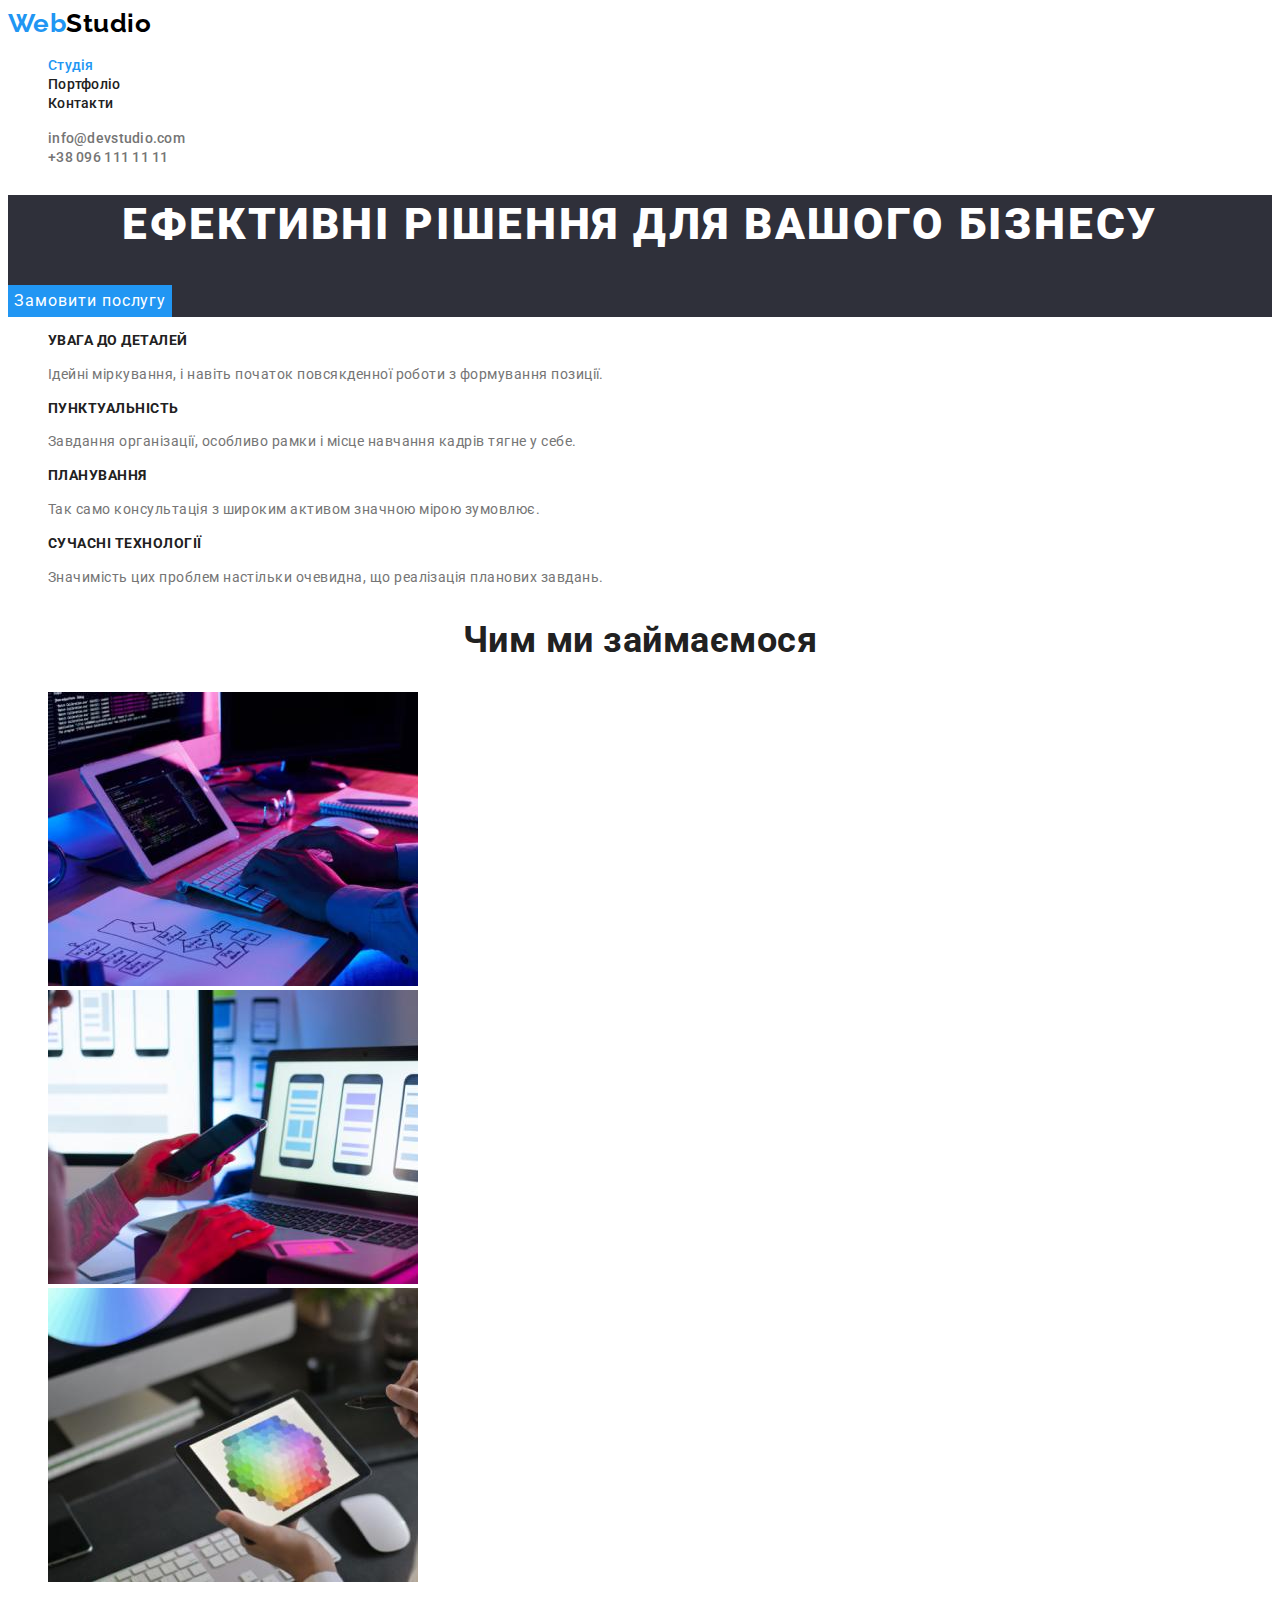
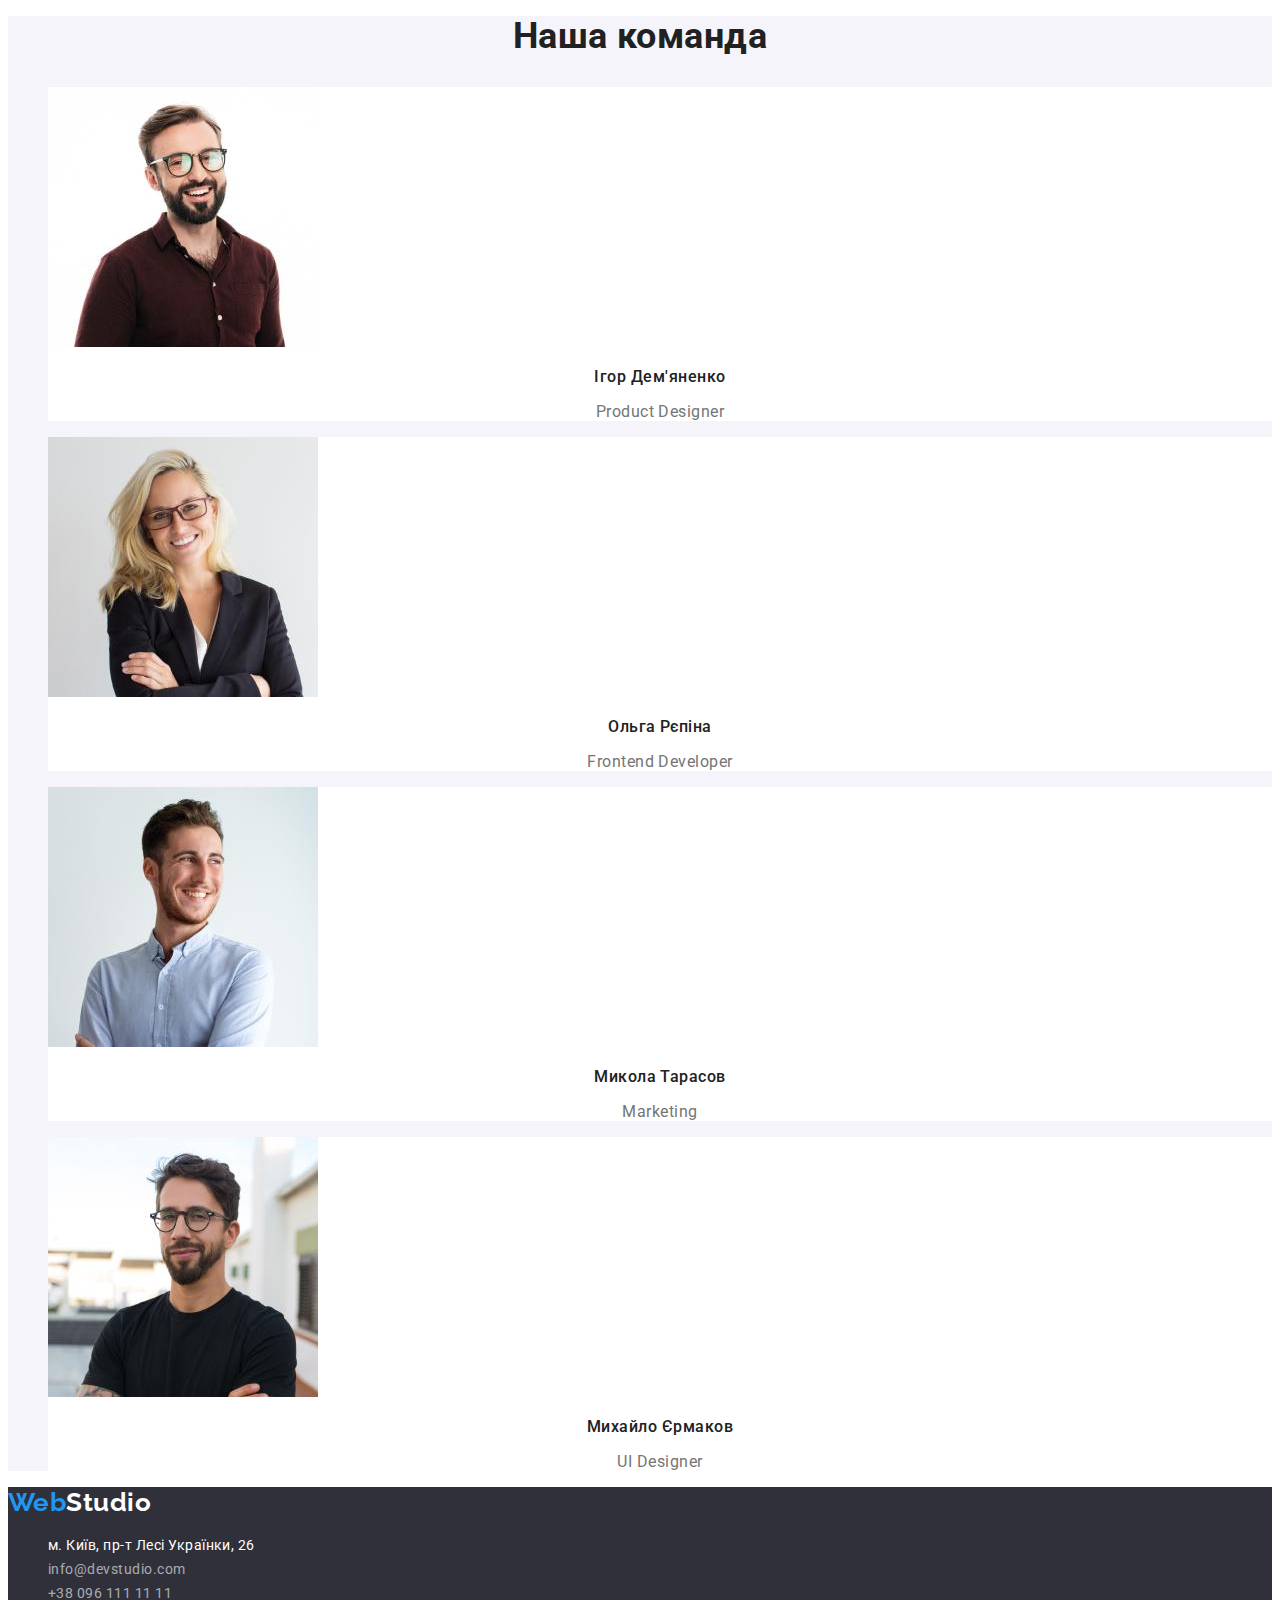
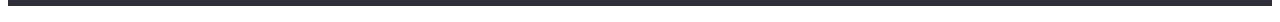
==== index.html @ 3ae91837 "Initial commit" ====
<!DOCTYPE html>
<html lang="uk">
    <head>
        <meta charset="UTF-8" />
        <meta http-equiv="X-UA-Compatible" content="IE=edge" />
        <meta name="viewport" content="width=device-width, initial-scale=1.0" />
        <!-- <link rel="preconnect" href="https://fonts.googleapis.com" />
        <link rel="preconnect" href="https://fonts.gstatic.com" crossorigin /> -->
        <link
            href="https://fonts.googleapis.com/css2?family=Raleway:wght@700&family=Roboto:wght@400;500;700;900&display=swap"
            rel="stylesheet"
        />
        <link rel="stylesheet" href="./css/styles.css" />
        <title>Студія</title>
    </head>
    <body>
        <header class="header">
            <nav>
                <a class="logo link" href="./index.html"
                    >Web<span class="header-logo">Studio</span></a
                >
                <ul class="header-list list">
                    <li class="header-item">
                        <a class="header-link link current" href="./index.html">Студія</a>
                    </li>
                    <li class="header-item">
                        <a class="header-link link" href="./portfolio.html">Портфоліо</a>
                    </li>
                    <li class="header-item"><a class="header-link link" href="">Контакти</a></li>
                </ul>
            </nav>
            <ul class="header-contacts list">
                <li>
                    <a class="header-contacts-link link" href="mailto:info@devstudio.com"
                        >info@devstudio.com</a
                    >
                </li>
                <li>
                    <a class="header-contacts-link link" href="tel:+380961111111"
                        >+38 096 111 11 11</a
                    >
                </li>
            </ul>
        </header>

        <main>
            <section class="hero">
                <h1 class="hero-title">Ефективні рішення для вашого бізнесу</h1>
                <button class="hero-btn btn" type="button">Замовити послугу</button>
            </section>
            <section class="advantages">
                <h2 hidden>Переваги</h2>
                <ul class="advantages-list list">
                    <li class="advantages-item">
                        <h3 class="advantages-title title">Увага до деталей</h3>
                        <p class="advantages-text">
                            Ідейні міркування, і навіть початок повсякденної роботи з формування
                            позиції.
                        </p>
                    </li>
                    <li class="advantages-item">
                        <h3 class="advantages-title title">Пунктуальність</h3>
                        <p class="advantages-text">
                            Завдання організації, особливо рамки і місце навчання кадрів тягне у
                            себе.
                        </p>
                    </li>
                    <li class="advantages-item">
                        <h3 class="advantages-title title">Планування</h3>
                        <p class="advantages-text">
                            Так само консультація з широким активом значною мірою зумовлює.
                        </p>
                    </li>
                    <li class="advantages-item">
                        <h3 class="advantages-title title">Сучасні технології</h3>
                        <p class="advantages-text">
                            Значимість цих проблем настільки очевидна, що реалізація планових
                            завдань.
                        </p>
                    </li>
                </ul>
            </section>
            <section class="work">
                <h2 class="work-title title">Чим ми займаємося</h2>
                <ul class="work-list list">
                    <li class="work-item">
                        <img
                            class="work-logo"
                            src="./images/work-desk.jpg"
                            alt="Робота за комп'ютером над десктоп додатком"
                            width="370"
                        />
                    </li>
                    <li class="work-item">
                        <img
                            class="work-logo"
                            src="./images/work-mob.jpg"
                            alt="Робота за комп'ютером над мобільним додатком"
                            width="370"
                        />
                    </li>
                    <li class="work-item">
                        <img
                            class="work-logo"
                            src="./images/work-tabl.jpg"
                            alt="Робота за комп'ютером над планшетним додатком"
                            width="370"
                        />
                    </li>
                </ul>
            </section>
            <section class="team">
                <h2 class="team-title title">Наша команда</h2>
                <ul class="team-list list">
                    <li class="team-item">
                        <img
                            class="team-foto"
                            src="./images/employee1.jpg"
                            alt="Бородатий хлопец в окулярах"
                            width="270"
                        />
                        <div>
                            <h3 class="team-name title">Ігор Дем'яненко</h3>
                            <p class="team-text">Product Designer</p>
                        </div>
                    </li>
                    <li class="team-item">
                        <img
                            class="team-foto"
                            src="./images/employee2.jpg"
                            alt="Блондинка в окулярах"
                            width="270"
                        />
                        <div>
                            <h3 class="team-name title">Ольга Рєпіна</h3>
                            <p class="team-text">Frontend Developer</p>
                        </div>
                    </li>
                    <li class="team-item">
                        <img
                            class="team-foto"
                            src="./images/employee3.jpg"
                            alt="Усміхаючий хлопец в світлій сорочці"
                            width="270"
                        />
                        <div>
                            <h3 class="team-name title">Микола Тарасов</h3>
                            <p class="team-text">Marketing</p>
                        </div>
                    </li>
                    <li class="team-item">
                        <img
                            class="team-foto"
                            src="./images/employee4.jpg"
                            alt="Бородатий брюнет в окулярах"
                            width="270"
                        />
                        <div>
                            <h3 class="team-name title">Михайло Єрмаков</h3>
                            <p class="team-text">UI Designer</p>
                        </div>
                    </li>
                </ul>
            </section>
        </main>
        <footer class="footer">
            <a class="logo link" href="./index.html">Web<span class="footer-logo">Studio</span></a>
            <address class="footer-address">
                <ul class="footer-list list">
                    <li class="footer-item">
                        <a
                            class="footer-address-text link"
                            href="https://goo.gl/maps/CPtrU1FHBa2aNyZL9"
                            target="_blank"
                            rel="noopener noreferrer nofollow"
                            >м. Київ, пр-т Лесі Українки, 26</a
                        >
                    </li>
                    <li class="footer-item">
                        <a class="footer-link link" href="mailto:info@devstudio.com"
                            >info@devstudio.com</a
                        >
                    </li>
                    <li class="footer-item">
                        <a class="footer-link link" href="tel:+380961111111">+38 096 111 11 11</a>
                    </li>
                </ul>
            </address>
        </footer>
    </body>
</html>
---- css/styles.css ----
:root {
    --title-color: #212121;
    --text-color: #757575;
    --secondary-color: #ffffff;
    --accent-color: #2196f3;
    --header-logo: #000000;
    --footer-logo: #ffffff;
    --primary-background-color: #ffffff;
    --secondary-background-color: #2f303a;
    --team-background-color: #f5f4fa;
    --footer-link-color: rgba(255, 255, 255, 0.6);
    --hero-hover-btn-color: #188ce8;
    --project-btn-bg-color: #f5f4fa;
}

body {
    font-family: 'Roboto', sans-serif;
    letter-spacing: 0.03em;
    color: var(--text-color);
    background-color: var(--primary-background-color);
}

.link.current {
    color: var(--accent-color);
}

.title {
    color: var(--title-color);
}

.link {
    text-decoration: none;
}

.list {
    list-style: none;
}

.btn {
    cursor: pointer;
    border: none;
    font-family: inherit;
}

.logo {
    font-family: 'Raleway', sans-serif;
    font-weight: 700;
    font-size: 26px;
    line-height: 1.19;
    color: var(--accent-color);
}

/* -----HEADER----- */

.header {
    background-color: var(--primary-background-color);
}

.header-logo {
    color: var(--header-logo);
}

.header-link {
    font-weight: 500;
    font-size: 14px;
    line-height: 1.14;
    letter-spacing: 0.02em;
    color: var(--title-color);
}

.header-link:hover,
.header-link:focus,
.header-contacts-link:hover,
.header-contacts-link:focus {
    color: var(--accent-color);
}

.header-contacts-link {
    font-weight: 500;
    font-size: 14px;
    line-height: 1.14;
    letter-spacing: 0.02em;
    color: var(--text-color);
}


/* -----HERO----- */
.hero {
    background: var(--secondary-background-color);
}

.hero-title {
    font-weight: 900;
    font-size: 44px;
    line-height: 1.36;
    text-align: center;
    letter-spacing: 0.06em;
    text-transform: uppercase;
    color: var(--secondary-color);
}

.hero-btn {
    font-size: 16px;
    line-height: 1.87;
    display: flex;
    align-items: center;
    text-align: center;
    letter-spacing: 0.06em;
    background: var(--accent-color);
    color: var(--secondary-color);
}

.hero-btn:hover,
.hero-btn:focus {
    background-color: var(--hero-hover-btn-color);
    color: var(--secondary-color);
}

/* -----ADVANTAGES----- */
.advantages-title {
    font-size: 14px;
    line-height: 1.14;
    text-transform: uppercase;
}

.advantages-text {
    font-size: 14px;
    line-height: 1.71;
}

/* -----WORK----- */
.work-title {
    font-size: 36px;
    line-height: 1.16;
    text-align: center;
}

/* -----TEAM----- */
.team {
    background-color: var(--team-background-color);
}

.team-item{
    background-color: var(--primary-background-color);
}

.team-title {
    font-size: 36px;
    line-height: 1.16;
    text-align: center;
}

.team-name {
    font-weight: 500;
    font-size: 16px;
    line-height: 1.19;
    text-align: center;
}

.team-text {
    font-size: 16px;
    line-height: 1.19;
    text-align: center;
}

/* -----FOOTER----- */
.footer {
    background: var(--secondary-background-color);
}

.footer-logo {
    color: var(--footer-logo);
}

.footer-address-text {
    font-style: normal;
    font-size: 14px;
    line-height: 1.71;
    color: var(--secondary-color);
}

.footer-link {
    font-style: normal;
    font-size: 14px;
    line-height: 1.71;
    color: var(--footer-link-color);
}

.footer-link:hover,
.footer-link:focus {
    color: var(--accent-color);
}

/* -----PROJECTS----- */
.projects-btn {
    font-weight: 500;
    font-size: 16px;
    line-height: 1.62;
    text-align: center;
    letter-spacing: 0.03em;
    background-color: var(--project-btn-bg-color);
    color: var(--title-color);
}

.projects-btn:hover,
.projects-btn:focus {
    background: var(--accent-color);
    color: var(--secondary-color);;
}

.projects-title {
    font-weight: 700;
    font-size: 18px;
    line-height: 2;
    letter-spacing: 0.06em;
}

.projects-text {
    font-size: 16px;
    line-height: 1.87;
    color: var(--text-color);
}
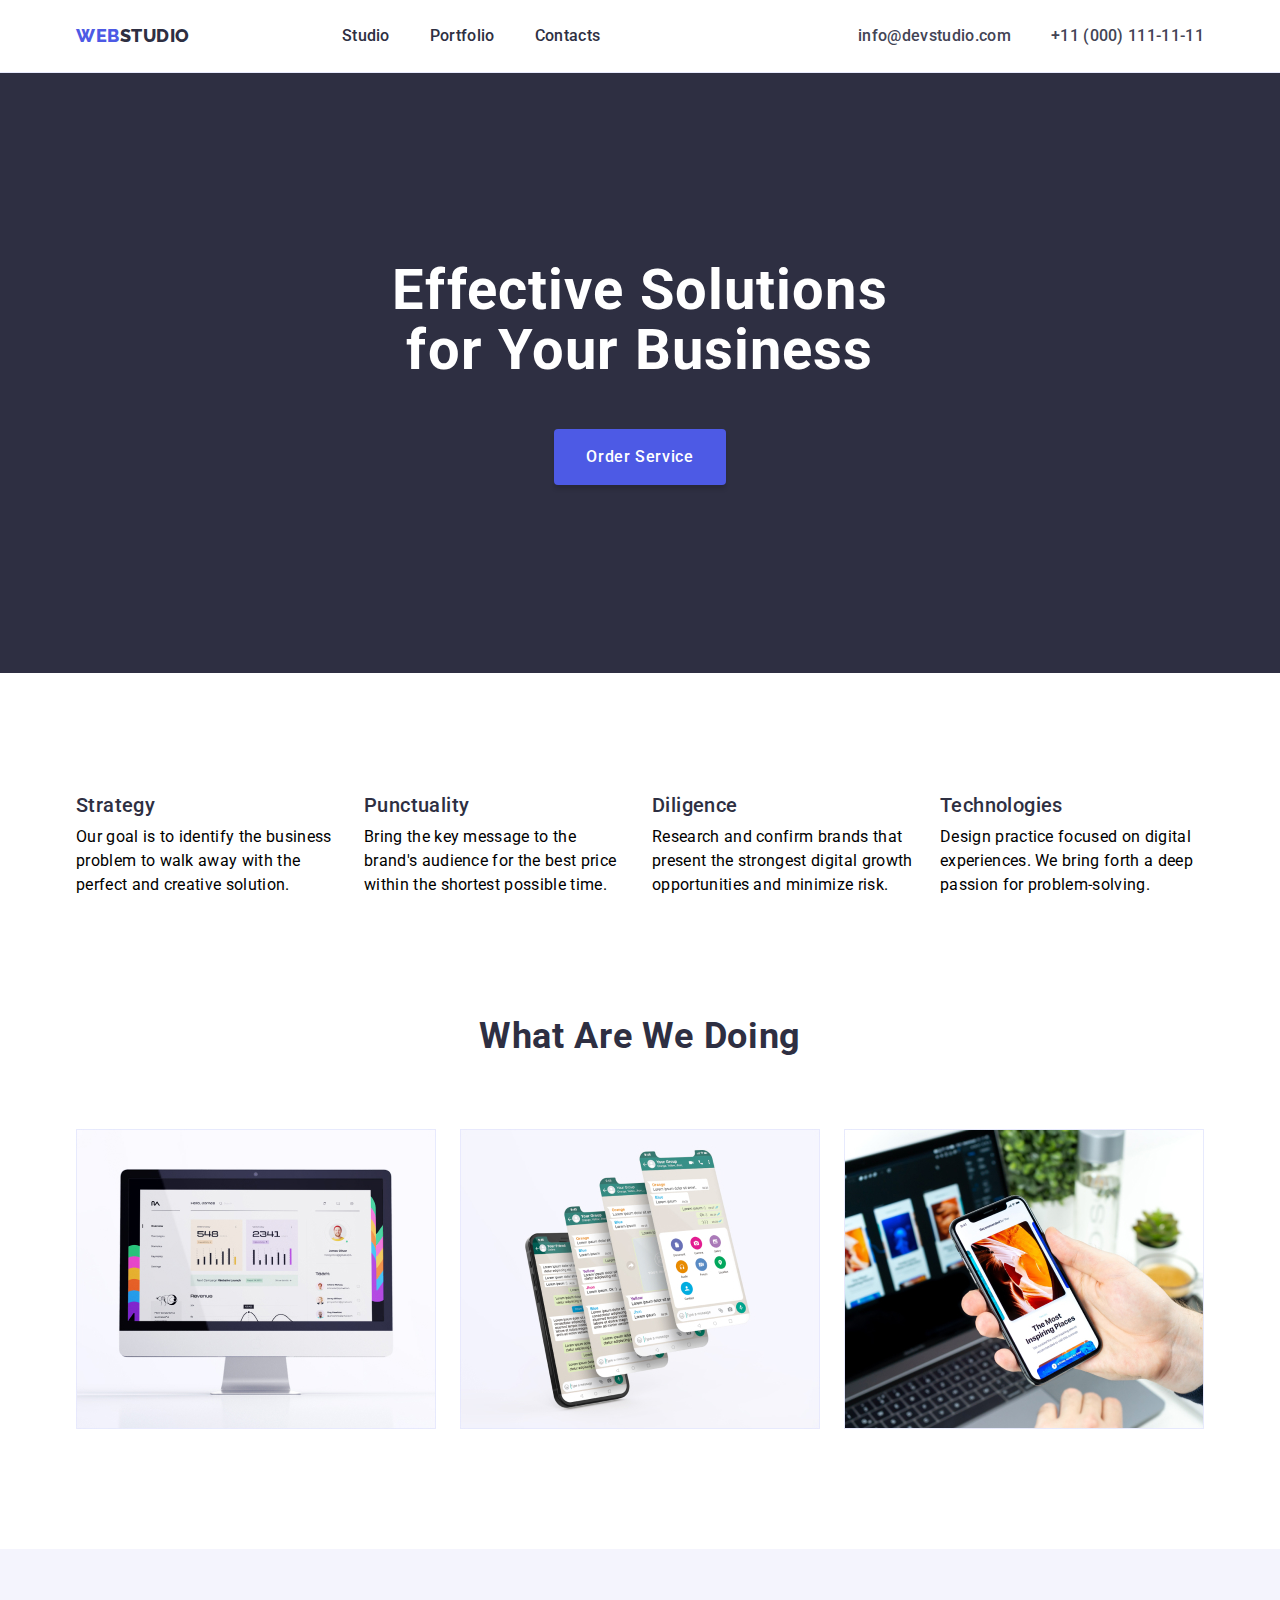
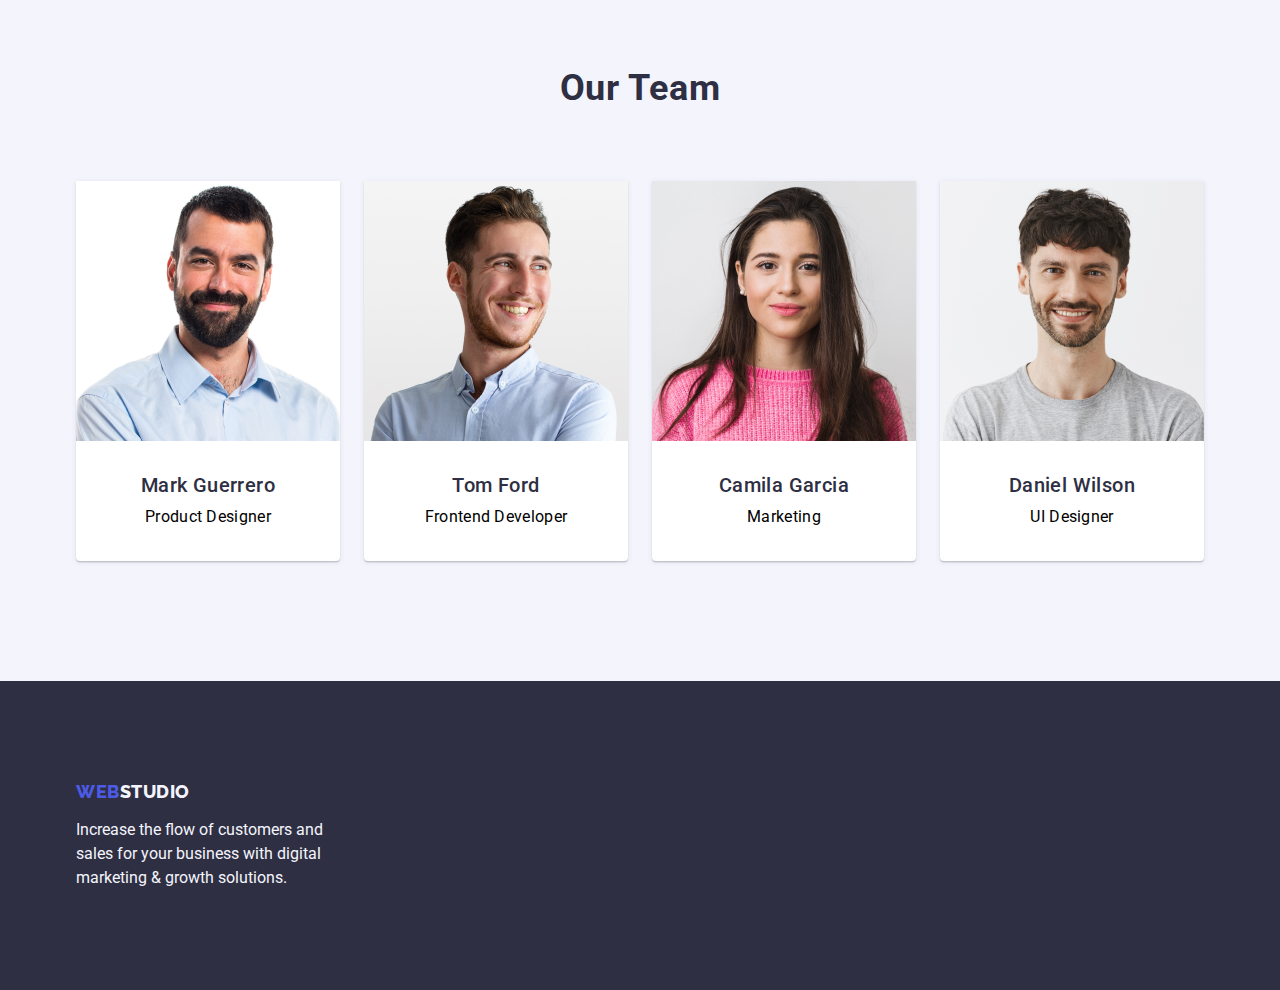
==== commit b79a0078: "test" ====
--- a/index.html
+++ b/index.html
@@ -1,191 +1,176 @@
 <!DOCTYPE html>
-<html lang="uk">
-    <head>
-        <meta charset="UTF-8" />
-        <meta http-equiv="X-UA-Compatible" content="IE=edge" />
-        <meta name="viewport" content="width=device-width, initial-scale=1.0" />
-        <!-- <link rel="preconnect" href="https://fonts.googleapis.com" />
-        <link rel="preconnect" href="https://fonts.gstatic.com" crossorigin /> -->
-        <link
-            href="https://fonts.googleapis.com/css2?family=Raleway:wght@700&family=Roboto:wght@400;500;700;900&display=swap"
-            rel="stylesheet"
-        />
-        <link rel="stylesheet" href="./css/styles.css" />
-        <title>Студія</title>
-    </head>
-    <body>
-        <header class="header">
-            <nav>
-                <a class="logo link" href="./index.html"
-                    >Web<span class="header-logo">Studio</span></a
-                >
-                <ul class="header-list list">
-                    <li class="header-item">
-                        <a class="header-link link current" href="./index.html">Студія</a>
-                    </li>
-                    <li class="header-item">
-                        <a class="header-link link" href="./portfolio.html">Портфоліо</a>
-                    </li>
-                    <li class="header-item"><a class="header-link link" href="">Контакти</a></li>
-                </ul>
-            </nav>
-            <ul class="header-contacts list">
-                <li>
-                    <a class="header-contacts-link link" href="mailto:info@devstudio.com"
-                        >info@devstudio.com</a
-                    >
-                </li>
-                <li>
-                    <a class="header-contacts-link link" href="tel:+380961111111"
-                        >+38 096 111 11 11</a
-                    >
-                </li>
-            </ul>
-        </header>
+<html lang="en">
+  <head>
+    <meta charset="UTF-8" />
+    <meta http-equiv="X-UA-Compatible" content="IE=edge" />
+    <meta name="viewport" content="width=device-width, initial-scale=1.0" />
+    <title>Main Page</title>
+    <link rel="preconnect" href="https://fonts.googleapis.com" />
+    <link rel="preconnect" href="https://fonts.gstatic.com" crossorigin />
+    <link
+      href="https://fonts.googleapis.com/css2?family=Raleway:wght@400;700&family=Roboto:wght@400;500;700;900&display=swap"
+      rel="stylesheet"
+    />
+    <link
+      rel="stylesheet"
+      href="https://cdnjs.cloudflare.com/ajax/libs/modern-normalize/1.1.0/modern-normalize.min.css"
+    />
+    <link rel="stylesheet" href="./css/styles.css" />
+  </head>
 
-        <main>
-            <section class="hero">
-                <h1 class="hero-title">Ефективні рішення для вашого бізнесу</h1>
-                <button class="hero-btn btn" type="button">Замовити послугу</button>
-            </section>
-            <section class="advantages">
-                <h2 hidden>Переваги</h2>
-                <ul class="advantages-list list">
-                    <li class="advantages-item">
-                        <h3 class="advantages-title title">Увага до деталей</h3>
-                        <p class="advantages-text">
-                            Ідейні міркування, і навіть початок повсякденної роботи з формування
-                            позиції.
-                        </p>
-                    </li>
-                    <li class="advantages-item">
-                        <h3 class="advantages-title title">Пунктуальність</h3>
-                        <p class="advantages-text">
-                            Завдання організації, особливо рамки і місце навчання кадрів тягне у
-                            себе.
-                        </p>
-                    </li>
-                    <li class="advantages-item">
-                        <h3 class="advantages-title title">Планування</h3>
-                        <p class="advantages-text">
-                            Так само консультація з широким активом значною мірою зумовлює.
-                        </p>
-                    </li>
-                    <li class="advantages-item">
-                        <h3 class="advantages-title title">Сучасні технології</h3>
-                        <p class="advantages-text">
-                            Значимість цих проблем настільки очевидна, що реалізація планових
-                            завдань.
-                        </p>
-                    </li>
-                </ul>
-            </section>
-            <section class="work">
-                <h2 class="work-title title">Чим ми займаємося</h2>
-                <ul class="work-list list">
-                    <li class="work-item">
-                        <img
-                            class="work-logo"
-                            src="./images/work-desk.jpg"
-                            alt="Робота за комп'ютером над десктоп додатком"
-                            width="370"
-                        />
-                    </li>
-                    <li class="work-item">
-                        <img
-                            class="work-logo"
-                            src="./images/work-mob.jpg"
-                            alt="Робота за комп'ютером над мобільним додатком"
-                            width="370"
-                        />
-                    </li>
-                    <li class="work-item">
-                        <img
-                            class="work-logo"
-                            src="./images/work-tabl.jpg"
-                            alt="Робота за комп'ютером над планшетним додатком"
-                            width="370"
-                        />
-                    </li>
-                </ul>
-            </section>
-            <section class="team">
-                <h2 class="team-title title">Наша команда</h2>
-                <ul class="team-list list">
-                    <li class="team-item">
-                        <img
-                            class="team-foto"
-                            src="./images/employee1.jpg"
-                            alt="Бородатий хлопец в окулярах"
-                            width="270"
-                        />
-                        <div>
-                            <h3 class="team-name title">Ігор Дем'яненко</h3>
-                            <p class="team-text">Product Designer</p>
-                        </div>
-                    </li>
-                    <li class="team-item">
-                        <img
-                            class="team-foto"
-                            src="./images/employee2.jpg"
-                            alt="Блондинка в окулярах"
-                            width="270"
-                        />
-                        <div>
-                            <h3 class="team-name title">Ольга Рєпіна</h3>
-                            <p class="team-text">Frontend Developer</p>
-                        </div>
-                    </li>
-                    <li class="team-item">
-                        <img
-                            class="team-foto"
-                            src="./images/employee3.jpg"
-                            alt="Усміхаючий хлопец в світлій сорочці"
-                            width="270"
-                        />
-                        <div>
-                            <h3 class="team-name title">Микола Тарасов</h3>
-                            <p class="team-text">Marketing</p>
-                        </div>
-                    </li>
-                    <li class="team-item">
-                        <img
-                            class="team-foto"
-                            src="./images/employee4.jpg"
-                            alt="Бородатий брюнет в окулярах"
-                            width="270"
-                        />
-                        <div>
-                            <h3 class="team-name title">Михайло Єрмаков</h3>
-                            <p class="team-text">UI Designer</p>
-                        </div>
-                    </li>
-                </ul>
-            </section>
-        </main>
-        <footer class="footer">
-            <a class="logo link" href="./index.html">Web<span class="footer-logo">Studio</span></a>
-            <address class="footer-address">
-                <ul class="footer-list list">
-                    <li class="footer-item">
-                        <a
-                            class="footer-address-text link"
-                            href="https://goo.gl/maps/CPtrU1FHBa2aNyZL9"
-                            target="_blank"
-                            rel="noopener noreferrer nofollow"
-                            >м. Київ, пр-т Лесі Українки, 26</a
-                        >
-                    </li>
-                    <li class="footer-item">
-                        <a class="footer-link link" href="mailto:info@devstudio.com"
-                            >info@devstudio.com</a
-                        >
-                    </li>
-                    <li class="footer-item">
-                        <a class="footer-link link" href="tel:+380961111111">+38 096 111 11 11</a>
-                    </li>
-                </ul>
-            </address>
-        </footer>
-    </body>
+  <body>
+    <!-- Header section -->
+    <header class="header">
+      <div class="container">
+        <!-- navigation menu -->
+        <nav class="nav">
+          <!-- Logo -->
+          <a href="./index.html" class="link nav-logo"
+            >Web<span class="nav-logo-item">Studio</span>
+          </a>
+          <ul class="list">
+            <li class="list-item">
+              <a href="./index.html" class="link nav-link">Studio</a>
+            </li>
+            <li class="list-item">
+              <a href="./portfolio.html" class="link nav-link">Portfolio</a>
+            </li>
+            <li class="list-item">
+              <a href="" class="link nav-link">Contacts</a>
+            </li>
+          </ul>
+        </nav>
+        <!-- adress -->
+        <address class="address">
+          <ul class="list">
+            <li class="address-list-item">
+              <a href="mailto:info@devstudio.com" class="address-item link">info@devstudio.com</a>
+            </li>
+            <li class="address-list-item">
+              <a href="tel:+110001111111" class="address-item link">+11 (000) 111-11-11</a>
+            </li>
+          </ul>
+        </address>
+      </div>
+    </header>
+
+    <!-- main container -->
+    <main>
+      <!-- Hero section -->
+      <section class="hero">
+        <div class="container">
+          <!-- head -->
+          <h1 class="hero-title">Effective Solutions for Your Business</h1>
+          <!-- button -->
+          <button type="button" class="btn">Order Service</button>
+        </div>
+      </section>
+
+      <!--  features section -->
+      <section class="features">
+        <div class="container">
+          <h2 class="visually-hidden">features</h2>
+          <ul class="list features-description">
+            <li class="features-list">
+              <h3 class="features-head">Strategy</h3>
+              <p class="features-paragraf">
+                Our goal is to identify the business problem to walk away with the perfect and
+                creative solution.
+              </p>
+            </li>
+            <li class="features-list">
+              <h3 class="features-head">Punctuality</h3>
+              <p class="features-paragraf">
+                Bring the key message to the brand's audience for the best price within the shortest
+                possible time.
+              </p>
+            </li>
+            <li class="features-list">
+              <h3 class="features-head">Diligence</h3>
+              <p class="features-paragraf">
+                Research and confirm brands that present the strongest digital growth opportunities
+                and minimize risk.
+              </p>
+            </li>
+            <li class="features-list">
+              <h3 class="features-head">Technologies</h3>
+              <p class="features-paragraf">
+                Design practice focused on digital experiences. We bring forth a deep passion for
+                problem-solving.
+              </p>
+            </li>
+          </ul>
+        </div>
+      </section>
+
+      <!-- product section -->
+      <section class="product-section">
+        <div class="container">
+          <h2 class="title product">What are we doing</h2>
+          <ul class="list product">
+            <li class="product-list-item">
+              <img src="./images/main/section2/img1.jpg" alt="monitor" width="360" />
+            </li>
+            <li class="product-list-item">
+              <img src="./images/main/section2/img2.jpg" alt="whatsapp" width="360" />
+            </li>
+            <li class="product-list-item">
+              <img src="./images/main/section2/img3.jpg" alt="mobile" width="360" />
+            </li>
+          </ul>
+        </div>
+      </section>
+
+      <!-- team section -->
+      <section class="team">
+        <div class="container">
+          <h2 class="title">Our Team</h2>
+          <ul class="list">
+            <li class="team-item">
+              <img src="./images/main/section3/Mark.jpg" alt="Mark" width="264" class="img" />
+              <div class="team-descr">
+                <h3 class="team-title">Mark Guerrero</h3>
+                <p class="team-posicion">Product Designer</p>
+              </div>
+            </li>
+            <li class="team-item">
+              <img src="./images/main/section3/Tom.jpg" alt="Tom" width="264" class="img" />
+              <div class="team-descr">
+                <h3 class="team-title">Tom Ford</h3>
+                <p class="team-posicion">Frontend Developer</p>
+              </div>
+            </li>
+            <li class="team-item">
+              <img src="./images/main/section3/Camilla.jpg" alt="Camilla" width="264" class="img" />
+              <div class="team-descr">
+                <h3 class="team-title">Camila Garcia</h3>
+                <p class="team-posicion">Marketing</p>
+              </div>
+            </li>
+            <li class="team-item">
+              <img src="./images/main/section3/Daniel.jpg" alt="Daniel" width="264" class="img" />
+              <div class="team-descr">
+                <h3 class="team-title">Daniel Wilson</h3>
+                <p class="team-posicion">UI Designer</p>
+              </div>
+            </li>
+          </ul>
+        </div>
+      </section>
+    </main>
+
+    <!-- footer section-->
+    <footer class="footer">
+      <div class="container">
+        <!-- logo -->
+        <a href="./index.html" class="link footer-logo"
+          >Web<span class="footer-logo-item">Studio</span>
+        </a>
+        <p class="text">
+          Increase the flow of customers and sales for your business with digital marketing & growth
+          solutions.
+        </p>
+      </div>
+    </footer>
+  </body>
 </html>
--- a/css/styles.css
+++ b/css/styles.css
@@ -1,222 +1,450 @@
 :root {
-    --title-color: #212121;
-    --text-color: #757575;
-    --secondary-color: #ffffff;
-    --accent-color: #2196f3;
-    --header-logo: #000000;
-    --footer-logo: #ffffff;
-    --primary-background-color: #ffffff;
-    --secondary-background-color: #2f303a;
-    --team-background-color: #f5f4fa;
-    --footer-link-color: rgba(255, 255, 255, 0.6);
-    --hero-hover-btn-color: #188ce8;
-    --project-btn-bg-color: #f5f4fa;
+  --text-color: #434455;
+  --dark-color: #2e2f42;
+  --primary-barnd-color: #4d5ae5;
+  --background-color: #ffffff;
+  --pressed-state-cl: #404bbf;
+  --light-color: #f4f4fd;
+  --heder-border-cl: #e7e9fc;
+}
+html {
+  box-sizing: border-box;
+}
+
+*,
+*::before,
+*::after {
+  box-sizing: inherit;
 }
 
 body {
-    font-family: 'Roboto', sans-serif;
-    letter-spacing: 0.03em;
-    color: var(--text-color);
-    background-color: var(--primary-background-color);
-}
-
-.link.current {
-    color: var(--accent-color);
-}
-
+  font-family: 'Roboto', sans-serif;
+  font-style: normal;
+  font-weight: 400;
+  font-size: 16px;
+  line-height: 24px;
+
+  color: var(--brand-color);
+  background-color: var(--background-color);
+}
+
+h1,
+h2,
+h3,
+h4,
+h5,
+h6,
+p,
+ul {
+  margin: 0;
+}
+
+/* utylits */
+.container {
+  width: 1158px;
+  padding-left: 15px;
+  padding-right: 15px;
+  margin-left: auto;
+  margin-right: auto;
+}
+.link {
+  text-decoration: none;
+}
+img {
+  display: block;
+}
+.visually-hidden {
+  position: absolute;
+  width: 1px;
+  height: 1px;
+  margin: -1px;
+  border: 0;
+  padding: 0;
+  white-space: nowrap;
+  clip-path: inset(100%);
+  clip: rect(0 0 0 0);
+  overflow: hidden;
+}
+
+/* defolt */
+.list {
+  list-style: none;
+  margin: 0;
+  padding: 0;
+}
+
+/* styles for index.html */
+
+/**
+  |============================
+  | header section
+  |============================
+*/
+.header .container {
+  display: flex;
+  align-items: center;
+  margin: 0 auto 0 auto;
+}
+.header {
+  border-bottom: 1px solid var(--heder-border-cl);
+}
+/* logo */
+.nav-logo {
+  font-family: 'Raleway', sans-serif;
+  font-style: normal;
+  font-weight: 800;
+  font-size: 18px;
+  line-height: 1.17;
+  margin-right: 76px;
+
+  letter-spacing: 0.03em;
+  text-decoration: none;
+  text-transform: uppercase;
+
+  color: var(--primary-barnd-color);
+}
+.nav-logo-item {
+  color: var(--dark-color);
+}
+
+/* navigation */
+.nav {
+  display: flex;
+  align-items: center;
+  margin-right: auto;
+
+  font-style: normal;
+  font-weight: 500;
+  font-size: 16px;
+  line-height: 24px;
+}
+
+.nav .list {
+  display: flex;
+  margin-left: 76px;
+  gap: 40px;
+}
+.nav-link {
+  display: flex;
+  padding-top: 24px;
+  padding-bottom: 24px;
+}
+.list .link {
+  color: var(--dark-color);
+  font-weight: 500;
+  font-size: 16px;
+  line-height: 1.5;
+  letter-spacing: 0.02em;
+}
+.list .link:hover,
+.list .link:focus {
+  color: var(--pressed-state-cl);
+}
+
+/* address */
+.address {
+  font-style: normal;
+}
+.address-item.link {
+  color: var(--text-color);
+}
+.address .list {
+  display: flex;
+}
+.address-list-item {
+  margin-right: 40px;
+}
+.address-list-item:last-child {
+  margin-right: 0;
+}
+/**
+  |============================
+  | hero section
+  |============================
+*/
+
+.hero {
+  padding: 188px 0;
+  text-align: center;
+  background-color: var(--dark-color);
+}
+
+.hero-title {
+  font-family: 'Roboto';
+  font-style: normal;
+  font-weight: 700;
+  font-size: 56px;
+  letter-spacing: 0.02em;
+  line-height: 1.07;
+
+  max-width: 496px;
+  text-align: center;
+  margin-bottom: 48px;
+  margin-left: auto;
+  margin-right: auto;
+
+  color: var(--background-color);
+}
+
+/* batton */
+.btn {
+  font-family: 'Roboto', sans-serif;
+  font-weight: 500;
+  font-size: 16px;
+  line-height: 1.5;
+  letter-spacing: 0.04em;
+
+  display: block;
+  margin: 0 auto;
+  border-radius: 4px;
+  padding: 16px 32px;
+  min-width: 169px;
+  height: 56px;
+  box-shadow: 0px 4px 4px rgba(0, 0, 0, 0.15);
+  border: none;
+
+  color: var(--background-color);
+  background-color: var(--primary-barnd-color);
+  cursor: pointer;
+}
+
+.btn:hover,
+.btn:focus {
+  background-color: var(--pressed-state-cl);
+}
+
+/**
+  |============================
+  | features section
+  |============================
+*/
+.features {
+  padding: 120px 0;
+}
+.features-head {
+  font-weight: 500;
+  font-size: 20px;
+  line-height: 1.2;
+  letter-spacing: 0.02em;
+
+  margin-bottom: 8px;
+
+  color: var(--dark-color);
+}
+.features-paragraf {
+  letter-spacing: 0.02em;
+}
+
+.features-description {
+  display: flex;
+  gap: 24px;
+}
+.features-list {
+  flex-basis: calc((100% - 72px) / 4);
+}
+.features-list:nth-last-child() {
+  margin-right: 0;
+}
+.features-list {
+  width: calc((100% - 72px) / 4);
+}
+/**
+  |============================
+  | product section
+  |============================
+*/
+.product-section {
+  padding-bottom: 120px;
+}
 .title {
-    color: var(--title-color);
-}
-
-.link {
-    text-decoration: none;
-}
-
-.list {
-    list-style: none;
-}
-
-.btn {
-    cursor: pointer;
-    border: none;
-    font-family: inherit;
-}
-
-.logo {
-    font-family: 'Raleway', sans-serif;
-    font-weight: 700;
-    font-size: 26px;
-    line-height: 1.19;
-    color: var(--accent-color);
-}
-
-/* -----HEADER----- */
-
-.header {
-    background-color: var(--primary-background-color);
-}
-
-.header-logo {
-    color: var(--header-logo);
-}
-
-.header-link {
-    font-weight: 500;
-    font-size: 14px;
-    line-height: 1.14;
-    letter-spacing: 0.02em;
-    color: var(--title-color);
-}
-
-.header-link:hover,
-.header-link:focus,
-.header-contacts-link:hover,
-.header-contacts-link:focus {
-    color: var(--accent-color);
-}
-
-.header-contacts-link {
-    font-weight: 500;
-    font-size: 14px;
-    line-height: 1.14;
-    letter-spacing: 0.02em;
-    color: var(--text-color);
-}
-
-
-/* -----HERO----- */
-.hero {
-    background: var(--secondary-background-color);
-}
-
-.hero-title {
-    font-weight: 900;
-    font-size: 44px;
-    line-height: 1.36;
-    text-align: center;
-    letter-spacing: 0.06em;
-    text-transform: uppercase;
-    color: var(--secondary-color);
-}
-
-.hero-btn {
-    font-size: 16px;
-    line-height: 1.87;
-    display: flex;
-    align-items: center;
-    text-align: center;
-    letter-spacing: 0.06em;
-    background: var(--accent-color);
-    color: var(--secondary-color);
-}
-
-.hero-btn:hover,
-.hero-btn:focus {
-    background-color: var(--hero-hover-btn-color);
-    color: var(--secondary-color);
-}
-
-/* -----ADVANTAGES----- */
-.advantages-title {
-    font-size: 14px;
-    line-height: 1.14;
-    text-transform: uppercase;
-}
-
-.advantages-text {
-    font-size: 14px;
-    line-height: 1.71;
-}
-
-/* -----WORK----- */
-.work-title {
-    font-size: 36px;
-    line-height: 1.16;
-    text-align: center;
-}
-
-/* -----TEAM----- */
+  font-family: 'Roboto';
+  font-style: normal;
+  font-weight: 700;
+  font-size: 36px;
+  line-height: 1.11;
+
+  text-align: center;
+  letter-spacing: 0.02em;
+  text-transform: capitalize;
+
+  margin-bottom: 72px;
+
+  color: var(--dark-color);
+}
+
+.list.product {
+  display: flex;
+}
+.product-list-item {
+  margin-right: 24px;
+}
+.product-list-item:last-child {
+  margin-right: 0;
+}
+.list.product:nth-last-child(3n) {
+  margin-right: 0;
+}
+.title.product {
+  margin-bottom: 72px;
+}
+/**
+  |============================
+  | team seection
+  |============================
+*/
+
 .team {
-    background-color: var(--team-background-color);
-}
-
-.team-item{
-    background-color: var(--primary-background-color);
+  padding: 120px 0;
+
+  background-color: var(--light-color);
+}
+
+.team .list {
+  display: flex;
+  gap: 24px;
+}
+
+.team-item {
+  flex-basis: calc((100% - 72px) / 4);
+
+  box-shadow: 0px 1px 6px rgba(46, 47, 66, 0.08), 0px 1px 1px rgba(46, 47, 66, 0.16),
+    0px 2px 1px rgba(46, 47, 66, 0.08);
+  border-radius: 0px 0px 4px 4px;
+  background-color: var(--background-color);
 }
 
 .team-title {
-    font-size: 36px;
-    line-height: 1.16;
-    text-align: center;
-}
-
-.team-name {
-    font-weight: 500;
-    font-size: 16px;
-    line-height: 1.19;
-    text-align: center;
-}
-
-.team-text {
-    font-size: 16px;
-    line-height: 1.19;
-    text-align: center;
-}
-
-/* -----FOOTER----- */
+  font-family: 'Roboto';
+  font-style: normal;
+  font-weight: 500;
+  font-size: 20px;
+  line-height: 24px;
+  text-align: center;
+  letter-spacing: 0.02em;
+  margin-bottom: 8px;
+
+  color: var(--dark-color);
+}
+
+.team-posicion {
+  font-family: 'Roboto';
+  font-style: normal;
+  font-weight: 400;
+  font-size: 16px;
+  line-height: 24px;
+  text-align: center;
+  letter-spacing: 0.02em;
+}
+
+.team-descr {
+  padding: 32px 16px;
+  border-radius: 0px 0px 4px 4px;
+}
+/**
+  |============================
+  | footer
+  |============================
+*/
+
 .footer {
-    background: var(--secondary-background-color);
-}
-
+  padding: 100px 0;
+
+  background-color: var(--dark-color);
+}
 .footer-logo {
-    color: var(--footer-logo);
-}
-
-.footer-address-text {
-    font-style: normal;
-    font-size: 14px;
-    line-height: 1.71;
-    color: var(--secondary-color);
-}
-
-.footer-link {
-    font-style: normal;
-    font-size: 14px;
-    line-height: 1.71;
-    color: var(--footer-link-color);
-}
-
-.footer-link:hover,
-.footer-link:focus {
-    color: var(--accent-color);
-}
-
-/* -----PROJECTS----- */
-.projects-btn {
-    font-weight: 500;
-    font-size: 16px;
-    line-height: 1.62;
-    text-align: center;
-    letter-spacing: 0.03em;
-    background-color: var(--project-btn-bg-color);
-    color: var(--title-color);
-}
-
-.projects-btn:hover,
-.projects-btn:focus {
-    background: var(--accent-color);
-    color: var(--secondary-color);;
-}
-
-.projects-title {
-    font-weight: 700;
-    font-size: 18px;
-    line-height: 2;
-    letter-spacing: 0.06em;
-}
-
-.projects-text {
-    font-size: 16px;
-    line-height: 1.87;
-    color: var(--text-color);
-}+  font-family: 'Raleway', sans-serif;
+  font-style: normal;
+  font-weight: 800;
+  font-size: 18px;
+  line-height: 1.17;
+  color: var(--primary-barnd-color);
+  display: inline-block;
+  align-items: center;
+  letter-spacing: 0.03em;
+  text-decoration: none;
+  text-transform: uppercase;
+}
+.footer-logo-item,
+.footer .text {
+  color: var(--light-color);
+}
+
+.footer-logo {
+  margin-bottom: 16px;
+}
+.footer .text {
+  width: 264px;
+}
+
+/**
+  |============================
+  | portfolio page
+  |============================
+*/
+.section-portfolio {
+  padding: 96px 120px;
+}
+
+/* filter */
+.portfolio-btn {
+  display: flex;
+  flex-direction: row;
+  justify-content: center;
+  align-items: center;
+  padding: 12px 24px;
+
+  background: var(--light-color);
+
+  border: 1px solid var(--heder-border-cl);
+  border-radius: 4px;
+  cursor: pointer;
+}
+
+.portfolio-btn:hover,
+.portfolio-btn:focus {
+  color: var(--background-color);
+  background-color: var(--pressed-state-cl);
+  border: 1px solid transparent;
+}
+.list.filter {
+  display: flex;
+  justify-content: center;
+  gap: 24px;
+  margin-bottom: 72px;
+}
+
+/* product */
+.portfolio-title {
+  margin-bottom: 8px;
+  font-weight: 500;
+  font-size: 20px;
+  line-height: 1.2;
+  letter-spacing: 0.02em;
+
+  color: var(--dark-color);
+}
+.portfolio-text {
+  font-size: 16px;
+  line-height: 1.5;
+  letter-spacing: 0.02em;
+  color: var(--dark-color);
+  margin-bottom: 8px;
+}
+/* Cards */
+
+.list.cards {
+  display: flex;
+  flex-wrap: wrap;
+  column-gap: 24px;
+  row-gap: 48px;
+}
+.card {
+  width: 360px;
+
+  background: #ffffff;
+}
+.card-categories {
+  padding: 32px 16px;
+  border: 1px solid #e7e9fc;
+  border-top: none;
+}
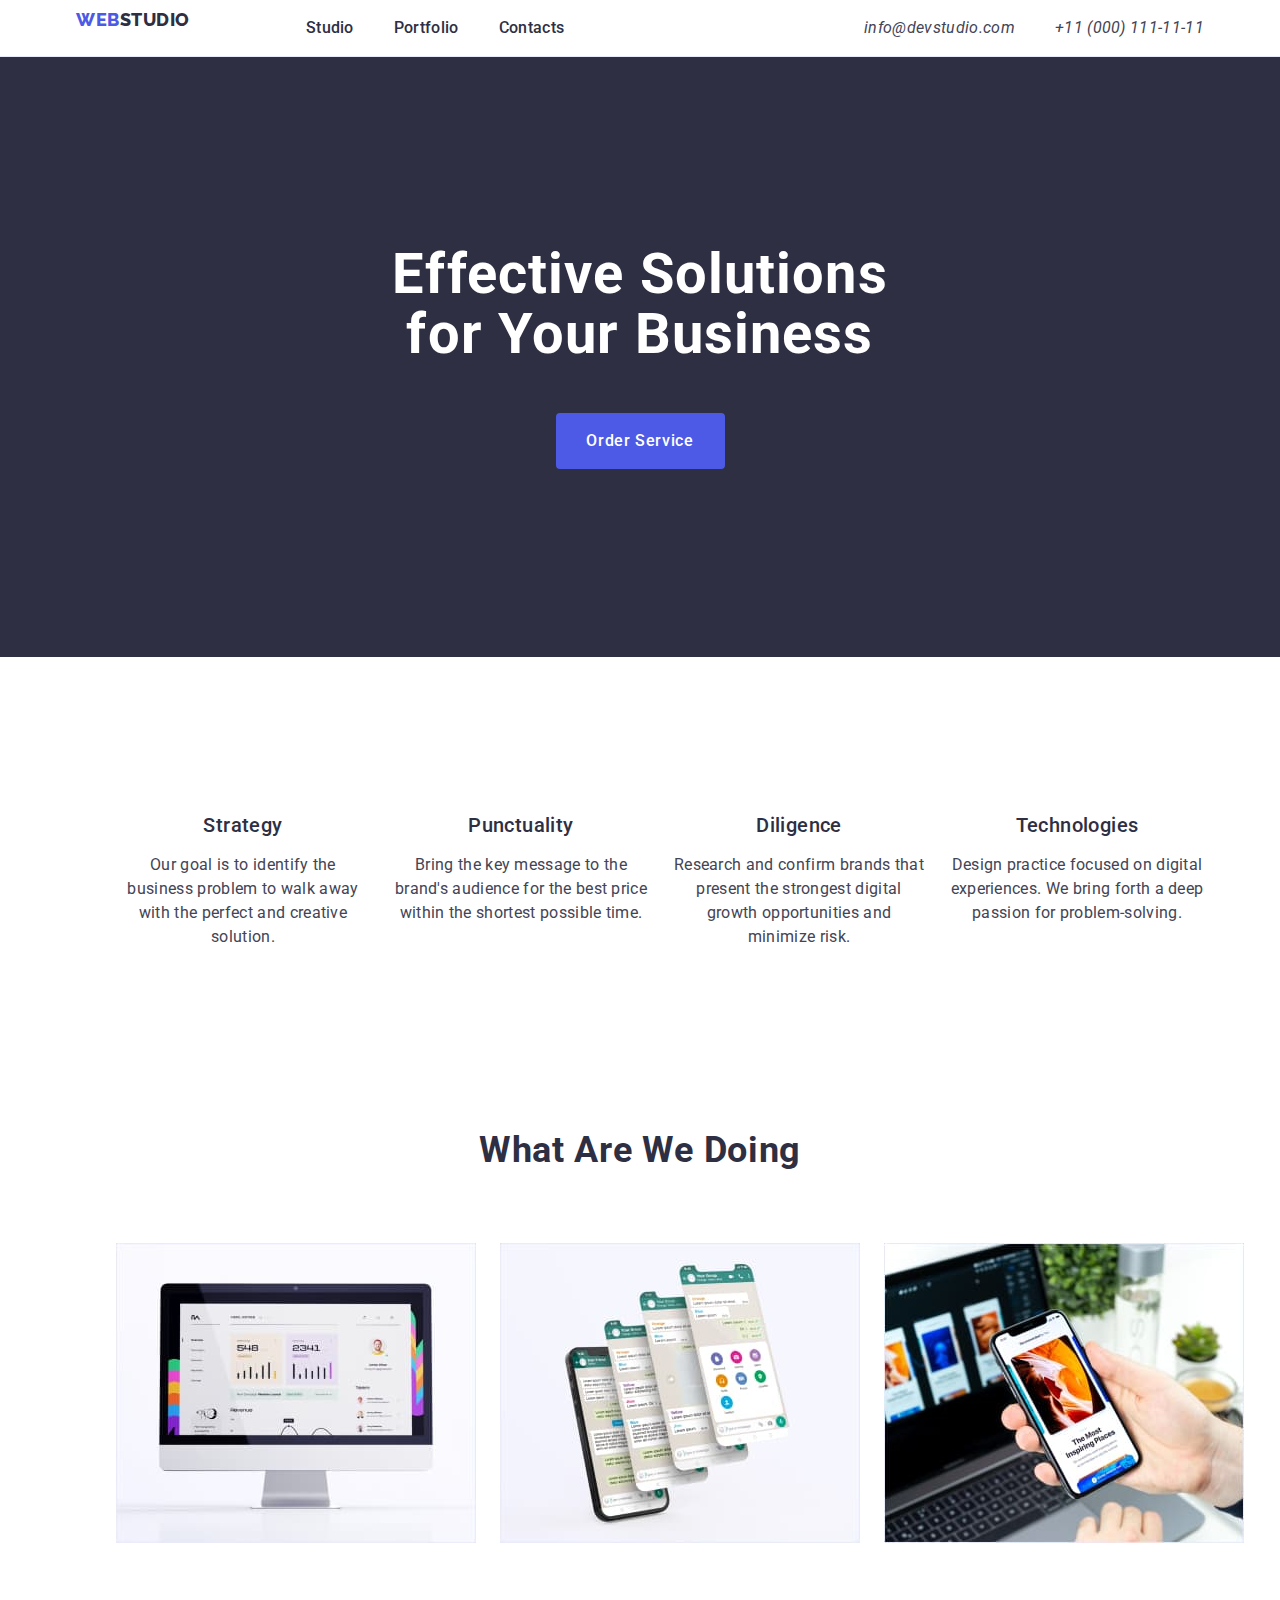
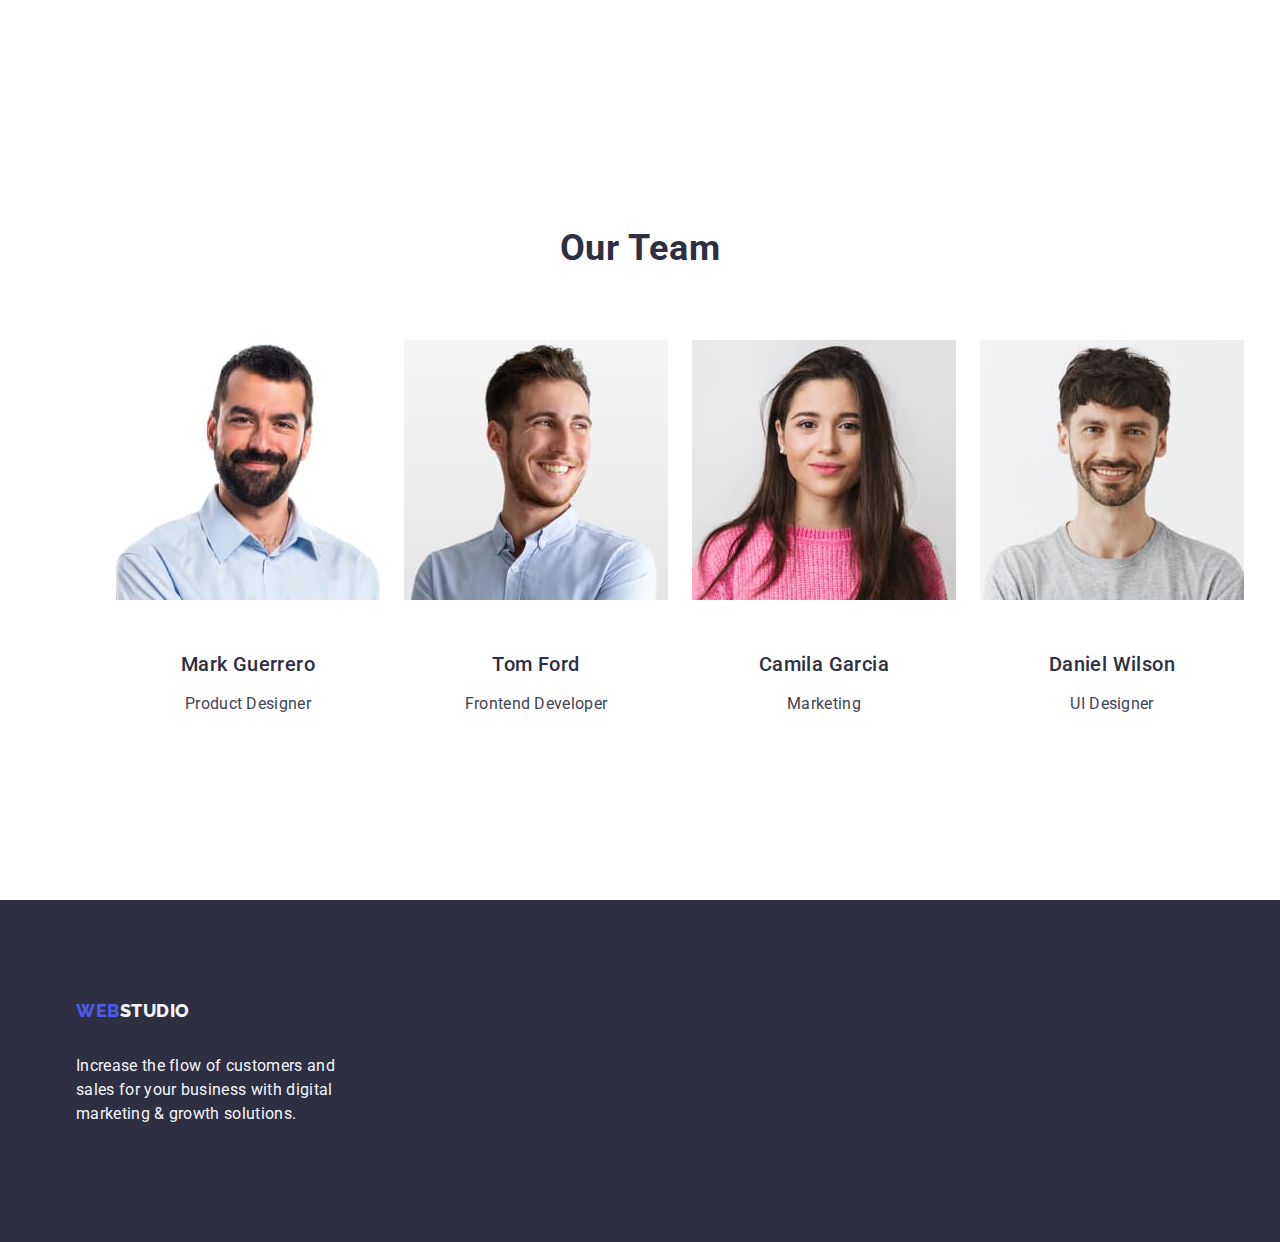
==== commit f4bd4d05: "test calc" ====
--- a/index.html
+++ b/index.html
@@ -1,176 +1,134 @@
 <!DOCTYPE html>
 <html lang="en">
-  <head>
-    <meta charset="UTF-8" />
-    <meta http-equiv="X-UA-Compatible" content="IE=edge" />
-    <meta name="viewport" content="width=device-width, initial-scale=1.0" />
-    <title>Main Page</title>
-    <link rel="preconnect" href="https://fonts.googleapis.com" />
-    <link rel="preconnect" href="https://fonts.gstatic.com" crossorigin />
-    <link
-      href="https://fonts.googleapis.com/css2?family=Raleway:wght@400;700&family=Roboto:wght@400;500;700;900&display=swap"
-      rel="stylesheet"
-    />
-    <link
-      rel="stylesheet"
-      href="https://cdnjs.cloudflare.com/ajax/libs/modern-normalize/1.1.0/modern-normalize.min.css"
-    />
-    <link rel="stylesheet" href="./css/styles.css" />
-  </head>
-
-  <body>
-    <!-- Header section -->
+<head>
+    <meta charset="UTF-8">
+    <meta http-equiv="X-UA-Compatible" content="IE=edge">
+    <meta name="viewport" content="width=device-width, initial-scale=1.0">
+    <title>Document</title>
+    <link rel="preconnect" href="https://fonts.googleapis.com">
+    <link rel="preconnect" href="https://fonts.gstatic.com" crossorigin>
+    <link rel="stylesheet" href="https://fonts.googleapis.com/css2?family=Raleway:wght@700;800&family=Roboto:wght@400;500&display=swap">
+    <link rel="stylesheet" href="https://cdnjs.cloudflare.com/ajax/libs/modern-normalize/1.0.0/modern-normalize.min.css">
+    <link rel="stylesheet" href="./css/styles.css">
+</head>
+<body>
     <header class="header">
-      <div class="container">
-        <!-- navigation menu -->
-        <nav class="nav">
-          <!-- Logo -->
-          <a href="./index.html" class="link nav-logo"
-            >Web<span class="nav-logo-item">Studio</span>
-          </a>
-          <ul class="list">
-            <li class="list-item">
-              <a href="./index.html" class="link nav-link">Studio</a>
+        <div class="box container">
+            <nav class="nav-contacts">
+        <a  href="./index.html" class="logo-link link">Web<span class="dark-logo">Studio</span></a> 
+        <ul class="contacts-list list">
+            <li class="nav-item link"><a href="./index.html" class="contact-link link">Studio</a></li>
+            <li class="nav-item link"><a href="./portfolio.html" class="contact-link link">Portfolio</a></li>
+            <li class="nav-item link"><a href="" class="contact-link link">Contacts</a></li>
+        </ul>
+    </nav>
+    <address class="header-contacts">
+        <ul class="mail-list list">
+            <li class="contacts-item">
+                <a href="mailto:info@devstudio.com" class="contacts-link link">info@devstudio.com</a>
             </li>
-            <li class="list-item">
-              <a href="./portfolio.html" class="link nav-link">Portfolio</a>
+            <li class="contacs-item">
+                <a href="tel:+110001111111" class="contacts-link link">+11 (000) 111-11-11</a>
             </li>
-            <li class="list-item">
-              <a href="" class="link nav-link">Contacts</a>
+        </ul>
+    </address>
+        </div>
+    </header>
+   <main class="main">
+   <!-- /section-->
+   <section class="section-first">
+    <div class="container">
+        <h1 class="title">Effective Solutions for Your Business</h1>
+        <button type="button" class="button">Order Service</button>
+    </div>
+   </section>
+   <!-- /section2 -->
+    <section class="section-second">
+        <div class="container">
+            <h2 hidden class="heading">Feaures</h2>
+        <ul class="text-list list">
+            <li class="item-text">
+               <h3 class="caption">Strategy</h3>
+               <p class="text">Our goal is to identify the business
+                problem to walk away with the perfect and creative solution.
+            </p>
             </li>
-          </ul>
-        </nav>
-        <!-- adress -->
-        <address class="address">
-          <ul class="list">
-            <li class="address-list-item">
-              <a href="mailto:info@devstudio.com" class="address-item link">info@devstudio.com</a>
+            <li class="item-text">
+               <h3 class="caption">Punctuality</h3>
+               <p class="text">Bring the key message to the brand's audience for the best price within the shortest possible time.</p>
             </li>
-            <li class="address-list-item">
-              <a href="tel:+110001111111" class="address-item link">+11 (000) 111-11-11</a>
+            <li class="item-text">
+               <h3 class="caption">Diligence</h3>
+               <p class="text">Research and confirm brands that present the strongest digital growth opportunities and minimize risk.</p>
             </li>
-          </ul>
-        </address>
-      </div>
-    </header>
-
-    <!-- main container -->
-    <main>
-      <!-- Hero section -->
-      <section class="hero">
-        <div class="container">
-          <!-- head -->
-          <h1 class="hero-title">Effective Solutions for Your Business</h1>
-          <!-- button -->
-          <button type="button" class="btn">Order Service</button>
+            <li class="item-text">
+                <h3 class="caption">Technologies</h3>
+                <p class="text">Design practice focused on digital experiences. We bring forth a deep passion for problem-solving.</p> 
+            </li>
+        </ul>
         </div>
-      </section>
-
-      <!--  features section -->
-      <section class="features">
-        <div class="container">
-          <h2 class="visually-hidden">features</h2>
-          <ul class="list features-description">
-            <li class="features-list">
-              <h3 class="features-head">Strategy</h3>
-              <p class="features-paragraf">
-                Our goal is to identify the business problem to walk away with the perfect and
-                creative solution.
-              </p>
-            </li>
-            <li class="features-list">
-              <h3 class="features-head">Punctuality</h3>
-              <p class="features-paragraf">
-                Bring the key message to the brand's audience for the best price within the shortest
-                possible time.
-              </p>
-            </li>
-            <li class="features-list">
-              <h3 class="features-head">Diligence</h3>
-              <p class="features-paragraf">
-                Research and confirm brands that present the strongest digital growth opportunities
-                and minimize risk.
-              </p>
-            </li>
-            <li class="features-list">
-              <h3 class="features-head">Technologies</h3>
-              <p class="features-paragraf">
-                Design practice focused on digital experiences. We bring forth a deep passion for
-                problem-solving.
-              </p>
-            </li>
-          </ul>
-        </div>
-      </section>
-
-      <!-- product section -->
-      <section class="product-section">
-        <div class="container">
-          <h2 class="title product">What are we doing</h2>
-          <ul class="list product">
-            <li class="product-list-item">
-              <img src="./images/main/section2/img1.jpg" alt="monitor" width="360" />
-            </li>
-            <li class="product-list-item">
-              <img src="./images/main/section2/img2.jpg" alt="whatsapp" width="360" />
-            </li>
-            <li class="product-list-item">
-              <img src="./images/main/section2/img3.jpg" alt="mobile" width="360" />
-            </li>
-          </ul>
-        </div>
-      </section>
-
-      <!-- team section -->
-      <section class="team">
-        <div class="container">
-          <h2 class="title">Our Team</h2>
-          <ul class="list">
-            <li class="team-item">
-              <img src="./images/main/section3/Mark.jpg" alt="Mark" width="264" class="img" />
-              <div class="team-descr">
-                <h3 class="team-title">Mark Guerrero</h3>
-                <p class="team-posicion">Product Designer</p>
-              </div>
-            </li>
-            <li class="team-item">
-              <img src="./images/main/section3/Tom.jpg" alt="Tom" width="264" class="img" />
-              <div class="team-descr">
-                <h3 class="team-title">Tom Ford</h3>
-                <p class="team-posicion">Frontend Developer</p>
-              </div>
-            </li>
-            <li class="team-item">
-              <img src="./images/main/section3/Camilla.jpg" alt="Camilla" width="264" class="img" />
-              <div class="team-descr">
-                <h3 class="team-title">Camila Garcia</h3>
-                <p class="team-posicion">Marketing</p>
-              </div>
-            </li>
-            <li class="team-item">
-              <img src="./images/main/section3/Daniel.jpg" alt="Daniel" width="264" class="img" />
-              <div class="team-descr">
-                <h3 class="team-title">Daniel Wilson</h3>
-                <p class="team-posicion">UI Designer</p>
-              </div>
-            </li>
-          </ul>
-        </div>
-      </section>
-    </main>
-
-    <!-- footer section-->
-    <footer class="footer">
-      <div class="container">
-        <!-- logo -->
-        <a href="./index.html" class="link footer-logo"
-          >Web<span class="footer-logo-item">Studio</span>
-        </a>
-        <p class="text">
-          Increase the flow of customers and sales for your business with digital marketing & growth
-          solutions.
+   </section>
+   <!-- /section3 -->
+   <section class="section-third">
+    <div class="container">
+        <h2 class="subject">What are we doing</h2>
+   <ul class="phone-list list">
+    <li class="item-fase">
+        <img src="./images/Rectangle71-2.jpg" alt="site" width="360">
+    </li>
+    <li class="item-fase">
+        <img src="./images/Rectangle71-2-2.jpg" alt="mobile application" width="360">
+    </li>
+    <li class="item-fase">
+        <img src="./images/Rectangle71-3-2.jpg" alt="mobile version" width="360">
+    </li>
+   </ul>
+</div>
+   </section>
+   <!-- /section4 -->
+   <section class="section-fourth">
+    <div class="container">
+        <h2 class="subject">Our Team</h2>
+    <ul class="fase-list list">
+        <li class="item-man">
+            <img src="./images/img-2.jpg" alt="Mark Guerrero" width="264">
+            <div class="holder">
+                <h3 class="caption">Mark Guerrero</h3>
+                <p class="text">Product Designer</p>
+            </div>
+        </li>
+        <li class="item-man">
+            <img src="./images/img-2-2.jpg" alt="Tom Ford" width="264">
+            <div class="holder">
+                <h3 class="caption">Tom Ford</h3>
+                <p class="text">Frontend Developer</p>
+            </div>
+        </li>
+        <li class="item-man">
+            <img src="./images/img-3-2.jpg" alt="Camila Garcia" width="264">
+            <div class="holder">   
+                <h3 class="caption">Camila Garcia</h3>
+                <p class="text">Marketing</p>
+            </div>
+        </li>
+        <li class="item-man">
+            <img src="./images/img-4-2.jpg" alt="Daniel Wilson" width="264">
+                <div class="holder">   
+                    <h3 class="caption">Daniel Wilson</h3>
+                    <p class="text">UI Designer</p>
+                </div>
+        </li>
+    </ul>
+    </div>
+   </section>
+</main>
+   <footer class="footer">
+    <div class="container">
+        <a href="./index.html" class="logo-link link">Web<span class="light-logo">Studio</span></a>
+        <p class="text-footer">
+            Increase the flow of customers and sales for your business with digital marketing & growth solutions.
         </p>
-      </div>
-    </footer>
-  </body>
-</html>
+    </div>
+   </footer>
+</body>
+</html>--- a/css/styles.css
+++ b/css/styles.css
@@ -1,450 +1,246 @@
-:root {
-  --text-color: #434455;
-  --dark-color: #2e2f42;
-  --primary-barnd-color: #4d5ae5;
-  --background-color: #ffffff;
-  --pressed-state-cl: #404bbf;
-  --light-color: #f4f4fd;
-  --heder-border-cl: #e7e9fc;
-}
-html {
-  box-sizing: border-box;
-}
-
 *,
 *::before,
-*::after {
-  box-sizing: inherit;
+*::after{
+    box-sizing: border-box;
 }
 
-body {
-  font-family: 'Roboto', sans-serif;
-  font-style: normal;
-  font-weight: 400;
-  font-size: 16px;
-  line-height: 24px;
-
-  color: var(--brand-color);
-  background-color: var(--background-color);
-}
-
-h1,
-h2,
-h3,
-h4,
-h5,
-h6,
-p,
-ul {
-  margin: 0;
-}
-
-/* utylits */
-.container {
-  width: 1158px;
-  padding-left: 15px;
-  padding-right: 15px;
-  margin-left: auto;
-  margin-right: auto;
-}
-.link {
-  text-decoration: none;
-}
-img {
-  display: block;
-}
-.visually-hidden {
-  position: absolute;
-  width: 1px;
-  height: 1px;
-  margin: -1px;
-  border: 0;
-  padding: 0;
-  white-space: nowrap;
-  clip-path: inset(100%);
-  clip: rect(0 0 0 0);
-  overflow: hidden;
-}
-
-/* defolt */
-.list {
-  list-style: none;
-  margin: 0;
-  padding: 0;
-}
-
-/* styles for index.html */
-
-/**
-  |============================
-  | header section
-  |============================
-*/
-.header .container {
-  display: flex;
-  align-items: center;
-  margin: 0 auto 0 auto;
-}
-.header {
-  border-bottom: 1px solid var(--heder-border-cl);
-}
-/* logo */
-.nav-logo {
-  font-family: 'Raleway', sans-serif;
-  font-style: normal;
-  font-weight: 800;
-  font-size: 18px;
-  line-height: 1.17;
-  margin-right: 76px;
-
-  letter-spacing: 0.03em;
-  text-decoration: none;
-  text-transform: uppercase;
-
-  color: var(--primary-barnd-color);
-}
-.nav-logo-item {
-  color: var(--dark-color);
-}
-
-/* navigation */
-.nav {
-  display: flex;
-  align-items: center;
-  margin-right: auto;
-
-  font-style: normal;
-  font-weight: 500;
-  font-size: 16px;
-  line-height: 24px;
-}
-
-.nav .list {
-  display: flex;
-  margin-left: 76px;
-  gap: 40px;
-}
-.nav-link {
-  display: flex;
-  padding-top: 24px;
-  padding-bottom: 24px;
-}
-.list .link {
-  color: var(--dark-color);
-  font-weight: 500;
-  font-size: 16px;
-  line-height: 1.5;
-  letter-spacing: 0.02em;
-}
-.list .link:hover,
-.list .link:focus {
-  color: var(--pressed-state-cl);
-}
-
-/* address */
-.address {
-  font-style: normal;
-}
-.address-item.link {
-  color: var(--text-color);
-}
-.address .list {
-  display: flex;
-}
-.address-list-item {
-  margin-right: 40px;
-}
-.address-list-item:last-child {
-  margin-right: 0;
-}
-/**
-  |============================
-  | hero section
-  |============================
-*/
-
-.hero {
-  padding: 188px 0;
-  text-align: center;
-  background-color: var(--dark-color);
-}
-
-.hero-title {
-  font-family: 'Roboto';
-  font-style: normal;
-  font-weight: 700;
-  font-size: 56px;
-  letter-spacing: 0.02em;
-  line-height: 1.07;
-
-  max-width: 496px;
-  text-align: center;
-  margin-bottom: 48px;
-  margin-left: auto;
-  margin-right: auto;
-
-  color: var(--background-color);
-}
-
-/* batton */
-.btn {
-  font-family: 'Roboto', sans-serif;
-  font-weight: 500;
-  font-size: 16px;
-  line-height: 1.5;
-  letter-spacing: 0.04em;
-
-  display: block;
-  margin: 0 auto;
-  border-radius: 4px;
-  padding: 16px 32px;
-  min-width: 169px;
-  height: 56px;
-  box-shadow: 0px 4px 4px rgba(0, 0, 0, 0.15);
-  border: none;
-
-  color: var(--background-color);
-  background-color: var(--primary-barnd-color);
-  cursor: pointer;
-}
-
-.btn:hover,
-.btn:focus {
-  background-color: var(--pressed-state-cl);
-}
-
-/**
-  |============================
-  | features section
-  |============================
-*/
-.features {
-  padding: 120px 0;
-}
-.features-head {
-  font-weight: 500;
-  font-size: 20px;
-  line-height: 1.2;
-  letter-spacing: 0.02em;
-
-  margin-bottom: 8px;
-
-  color: var(--dark-color);
-}
-.features-paragraf {
-  letter-spacing: 0.02em;
-}
-
-.features-description {
-  display: flex;
-  gap: 24px;
-}
-.features-list {
-  flex-basis: calc((100% - 72px) / 4);
-}
-.features-list:nth-last-child() {
-  margin-right: 0;
-}
-.features-list {
-  width: calc((100% - 72px) / 4);
-}
-/**
-  |============================
-  | product section
-  |============================
-*/
-.product-section {
-  padding-bottom: 120px;
+.header{
+    display: flex;
+    align-items: center;
+    justify-content: space-between;
+    border-bottom: 1px solid var(--bottom-color);
+}
+.box{
+    display: flex;
+    align-items: center;
+}
+.container{
+    width: 1158px;
+    margin: auto;
+    padding: 0 15px;
+}
+.nav-contacts{
+    display: flex;
+    align-items: center;
+    margin-right: auto;
+}
+.contacts-list{
+    display: flex;
+    gap: 40px;
+}
+.mail-list{
+    display: flex;
+    gap: 40px;
+}
+body{
+    font-family: "Roboto",sans-serif;
+    font-size: 16px;
+    color: var(--base-text-color);
+    background-color: var(--primary-text-color);
+}
+:root{
+    --primary-text-color: #ffffff;
+    --title-text-color: #2e2f42;
+    --accent-color: #4d5ae5;
+    --base-text-color: #434455;
+    --bth-hover-color: #404bbf;
+    --bth-secondary-color: #e7e9fc;
+    --second-white-text: #f4f4fd;
+    --bottom-color: #e7e9fc;
+}
+.section-first{
+    background: var(--title-text-color);
+    padding: 188px 0;
+}
+.section-second{
+    padding: 120px 0;
+}
+.text-list{
+    display: flex;
+    gap: 24px;
+}
+.item-text{
+    width: calc((100% - 72px)/4);
+}
+.section-third{
+    padding-bottom: 120px;
+}
+.phone-list{
+    display: flex;
+    gap: 24px;
+}
+.item-fase{
+    flex-basis: calc((100% - 48px) / 3);
+}
+.section-fourth{
+    padding: 120px 0;
+}
+.fase-list{
+    display: flex;
+    gap: 24px;
+}
+.item-man{
+    flex-basis: calc((100% - 3 * 24px) / 4);
+}
+.holder{
+    padding: 32px 16px;
+    border-radius: 0px 0px 4px 4px;
+}
+.logo-link{
+    font-family: "Raleway",sans-serif;
+    font-weight: 800;
+    font-size: 18px; 
+    line-height: 1.17;
+    letter-spacing: 0.03em;
+    text-transform: uppercase;
+    color: var(--accent-color);
+    margin-right: 76px;
+    display: inline-block;
+    margin-bottom: 16px;
+}
+.dark-logo{
+    color: var(--title-text-color);
+}
+.light-logo{
+    color: var(--second-white-text);
+}
+.link{
+    text-decoration: none;
+}
+.list{
+    list-style: none;
+}
+.contact-link{
+font-weight: 500;
+font-size: 16px;
+letter-spacing: 0.02em;
+line-height: 1.5;
+color: var(--title-text-color);
+padding: 24px 0;
+}
+.contacts-link {
+    font-size: 16px;
+    line-height: 1.5;
+    letter-spacing: 0.02em;
+    color: var(--base-text-color);
+}
+.contact-link:hover,.contact-link:focus{
+    color: var(--bth-hover-color);
+}
+.contacts-link:hover,.contacts-link:focus{
+    color: var(--bth-hover-color);
 }
 .title {
-  font-family: 'Roboto';
-  font-style: normal;
-  font-weight: 700;
-  font-size: 36px;
-  line-height: 1.11;
-
-  text-align: center;
-  letter-spacing: 0.02em;
-  text-transform: capitalize;
-
-  margin-bottom: 72px;
-
-  color: var(--dark-color);
-}
-
-.list.product {
-  display: flex;
-}
-.product-list-item {
-  margin-right: 24px;
-}
-.product-list-item:last-child {
-  margin-right: 0;
-}
-.list.product:nth-last-child(3n) {
-  margin-right: 0;
-}
-.title.product {
-  margin-bottom: 72px;
-}
-/**
-  |============================
-  | team seection
-  |============================
-*/
-
-.team {
-  padding: 120px 0;
-
-  background-color: var(--light-color);
-}
-
-.team .list {
-  display: flex;
-  gap: 24px;
-}
-
-.team-item {
-  flex-basis: calc((100% - 72px) / 4);
-
-  box-shadow: 0px 1px 6px rgba(46, 47, 66, 0.08), 0px 1px 1px rgba(46, 47, 66, 0.16),
-    0px 2px 1px rgba(46, 47, 66, 0.08);
-  border-radius: 0px 0px 4px 4px;
-  background-color: var(--background-color);
-}
-
-.team-title {
-  font-family: 'Roboto';
-  font-style: normal;
-  font-weight: 500;
-  font-size: 20px;
-  line-height: 24px;
-  text-align: center;
-  letter-spacing: 0.02em;
-  margin-bottom: 8px;
-
-  color: var(--dark-color);
-}
-
-.team-posicion {
-  font-family: 'Roboto';
-  font-style: normal;
-  font-weight: 400;
-  font-size: 16px;
-  line-height: 24px;
-  text-align: center;
-  letter-spacing: 0.02em;
-}
-
-.team-descr {
-  padding: 32px 16px;
-  border-radius: 0px 0px 4px 4px;
-}
-/**
-  |============================
-  | footer
-  |============================
-*/
-
-.footer {
-  padding: 100px 0;
-
-  background-color: var(--dark-color);
-}
-.footer-logo {
-  font-family: 'Raleway', sans-serif;
-  font-style: normal;
-  font-weight: 800;
-  font-size: 18px;
-  line-height: 1.17;
-  color: var(--primary-barnd-color);
-  display: inline-block;
-  align-items: center;
-  letter-spacing: 0.03em;
-  text-decoration: none;
-  text-transform: uppercase;
-}
-.footer-logo-item,
-.footer .text {
-  color: var(--light-color);
-}
-
-.footer-logo {
-  margin-bottom: 16px;
-}
-.footer .text {
-  width: 264px;
-}
-
-/**
-  |============================
-  | portfolio page
-  |============================
-*/
-.section-portfolio {
-  padding: 96px 120px;
-}
-
-/* filter */
-.portfolio-btn {
-  display: flex;
-  flex-direction: row;
-  justify-content: center;
-  align-items: center;
-  padding: 12px 24px;
-
-  background: var(--light-color);
-
-  border: 1px solid var(--heder-border-cl);
-  border-radius: 4px;
-  cursor: pointer;
-}
-
-.portfolio-btn:hover,
-.portfolio-btn:focus {
-  color: var(--background-color);
-  background-color: var(--pressed-state-cl);
-  border: 1px solid transparent;
-}
-.list.filter {
-  display: flex;
-  justify-content: center;
-  gap: 24px;
-  margin-bottom: 72px;
-}
-
-/* product */
-.portfolio-title {
-  margin-bottom: 8px;
-  font-weight: 500;
-  font-size: 20px;
-  line-height: 1.2;
-  letter-spacing: 0.02em;
-
-  color: var(--dark-color);
-}
-.portfolio-text {
-  font-size: 16px;
-  line-height: 1.5;
-  letter-spacing: 0.02em;
-  color: var(--dark-color);
-  margin-bottom: 8px;
-}
-/* Cards */
-
-.list.cards {
-  display: flex;
-  flex-wrap: wrap;
-  column-gap: 24px;
-  row-gap: 48px;
-}
-.card {
-  width: 360px;
-
-  background: #ffffff;
-}
-.card-categories {
-  padding: 32px 16px;
-  border: 1px solid #e7e9fc;
-  border-top: none;
-}
+    font-size: 56px;
+    line-height:1.07;
+    letter-spacing: 0.02em;
+    color: var(--primary-text-color);
+    text-align: center;
+    max-width: 496px;
+    margin: 0 auto 48px;
+}
+.button{
+   font-family: "Roboto",sans-serif;
+   background-color: var(--accent-color);
+   font-weight: 500;
+   font-size: 16px;
+   line-height: 1.5;
+   letter-spacing: 0.04em;
+   color: var(--primary-text-color);
+   cursor: pointer;
+   display: block;
+   min-width: 169px;
+   height: 56px;
+   border: none;
+   border-radius: 4px;
+   margin: 0 auto;
+}
+.button:hover,.button:focus{
+   background-color: var(--bth-hover-color);
+}
+.caption{
+        font-weight: 500;
+        font-size: 20px;
+        line-height: 1.2;
+        letter-spacing: 0.02em;
+        color: var(--title-text-color);
+        margin-bottom: 8px;
+        text-align: center;
+}
+.text{
+        font-size: 16px;
+        line-height: 1.5;
+        letter-spacing: 0.02em;
+        color: var(--base-text-color);
+        text-align: center;
+}
+.subject{
+        font-weight: 700;
+        font-size: 36px;
+        line-height: 40px;
+        line-height: 1.11;
+        text-align: center;
+        letter-spacing: 0.02em;
+        text-transform: capitalize;
+        color: var(--title-text-color);
+        margin-bottom: 72px;
+}
+.footer{
+    background-color: var(--title-text-color);
+    padding: 100px 0;
+}
+.text-footer {
+    font-style: 16px;
+    line-height: 1.5;
+    letter-spacing: 0.02em;
+    color: var(--second-white-text);
+    max-width: 264px;
+}
+/* portfolio */
+.portfolio-button{
+    font-family: inherit;
+    font-weight: 500;
+    font-size: 16px;
+    line-height: 1.5;
+    letter-spacing: 0.04em;
+    cursor: pointer;
+    color: var(--accent-color);
+    background-color: var(--second-white-text);
+    border: 1px solid var(--bottom-color);
+}
+.portfolio-button:hover,.portfolio-button:focus{
+    color: var(--primary-text-color);
+    background-color: var(--bth-hover-color);
+    border: 1px solid transparent;
+}
+.section{
+    padding: 96px 120px;
+}
+.button-list{
+    display: flex;
+    justify-content: center;
+    gap: 24px;
+    margin-bottom: 72px;
+}
+.portfolio-button{
+    padding: 12px 24px;
+    border-radius: 4px;
+}
+.card-list{
+    display: flex;
+    flex-wrap: wrap;
+    column-gap: 24px;
+    row-gap: 48px;
+}
+.card{
+    width: calc((100% - 8px) / 3);
+}
+.box-image{
+    padding: 32px 16px;
+    border: 1px solid var(--bottom-color);
+    border-top: none;
+    margin-bottom: 8px;
+}
+img{
+    display: block;
+}
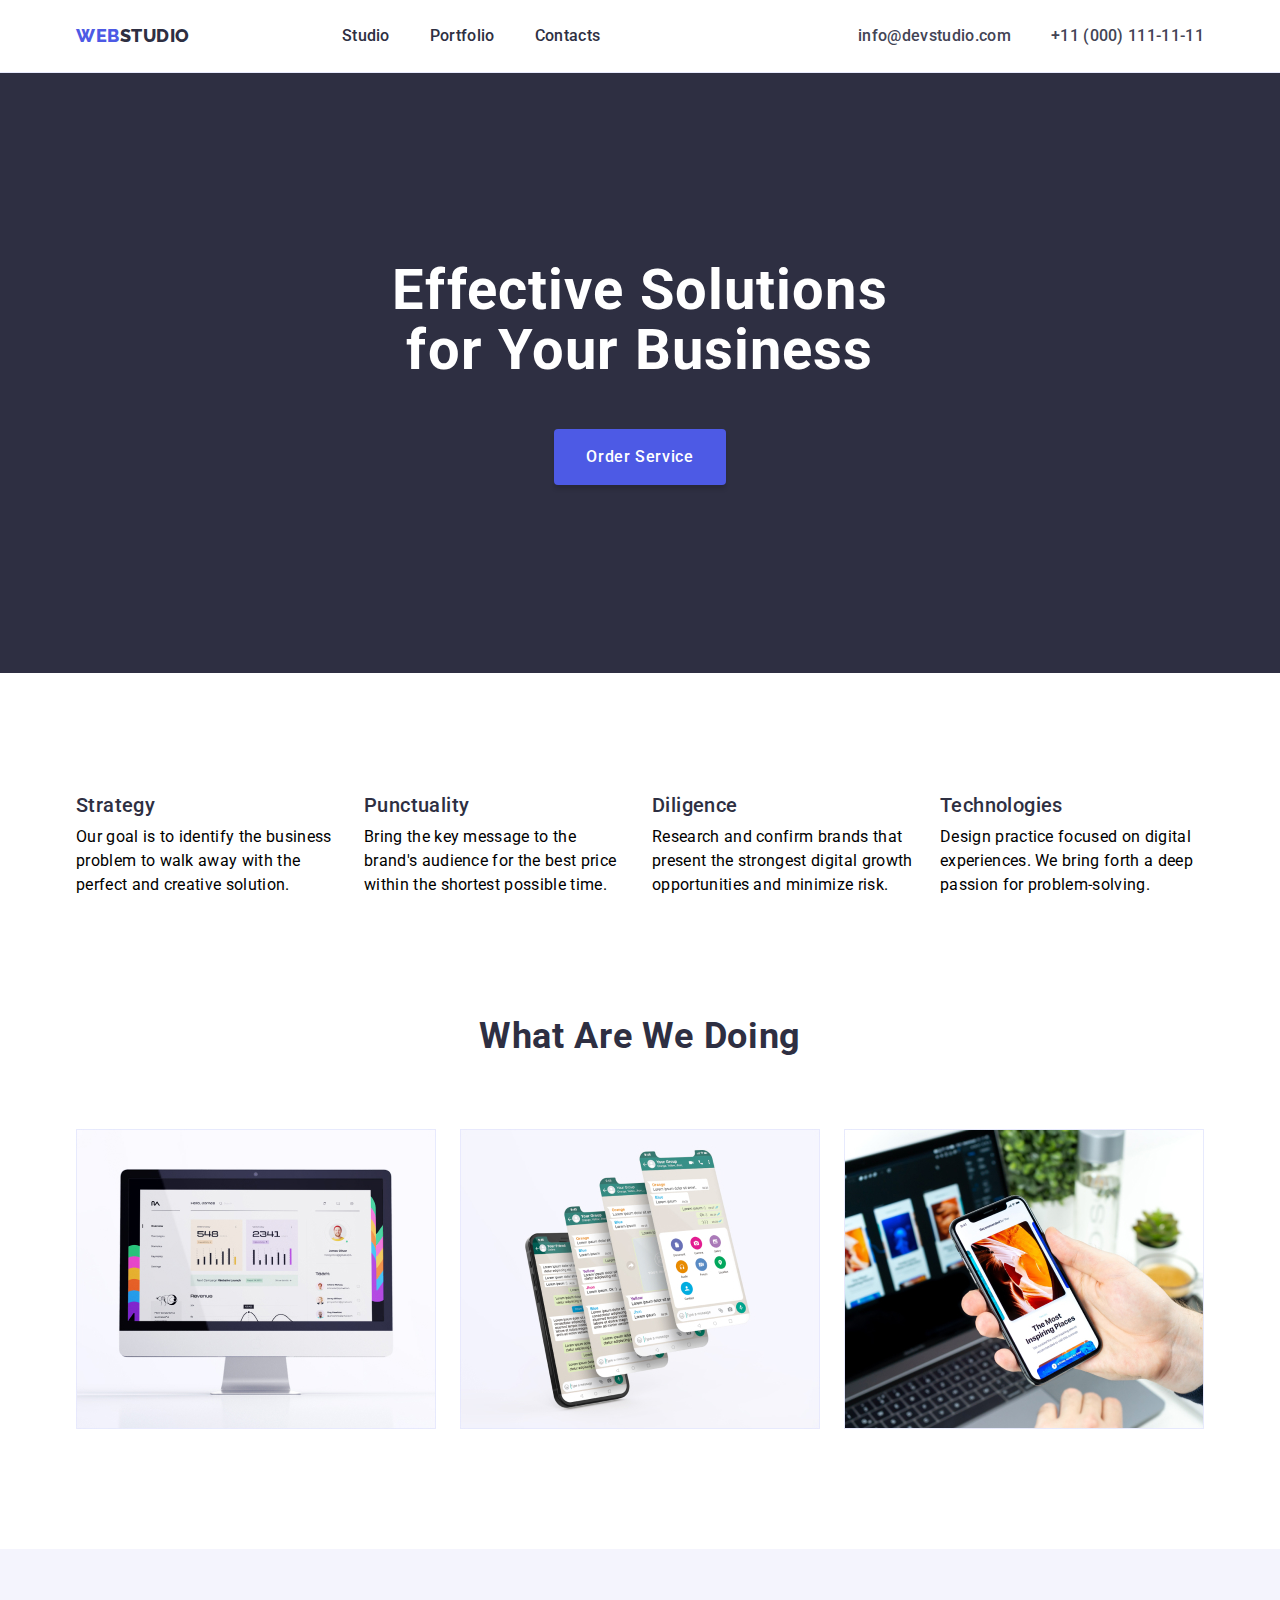
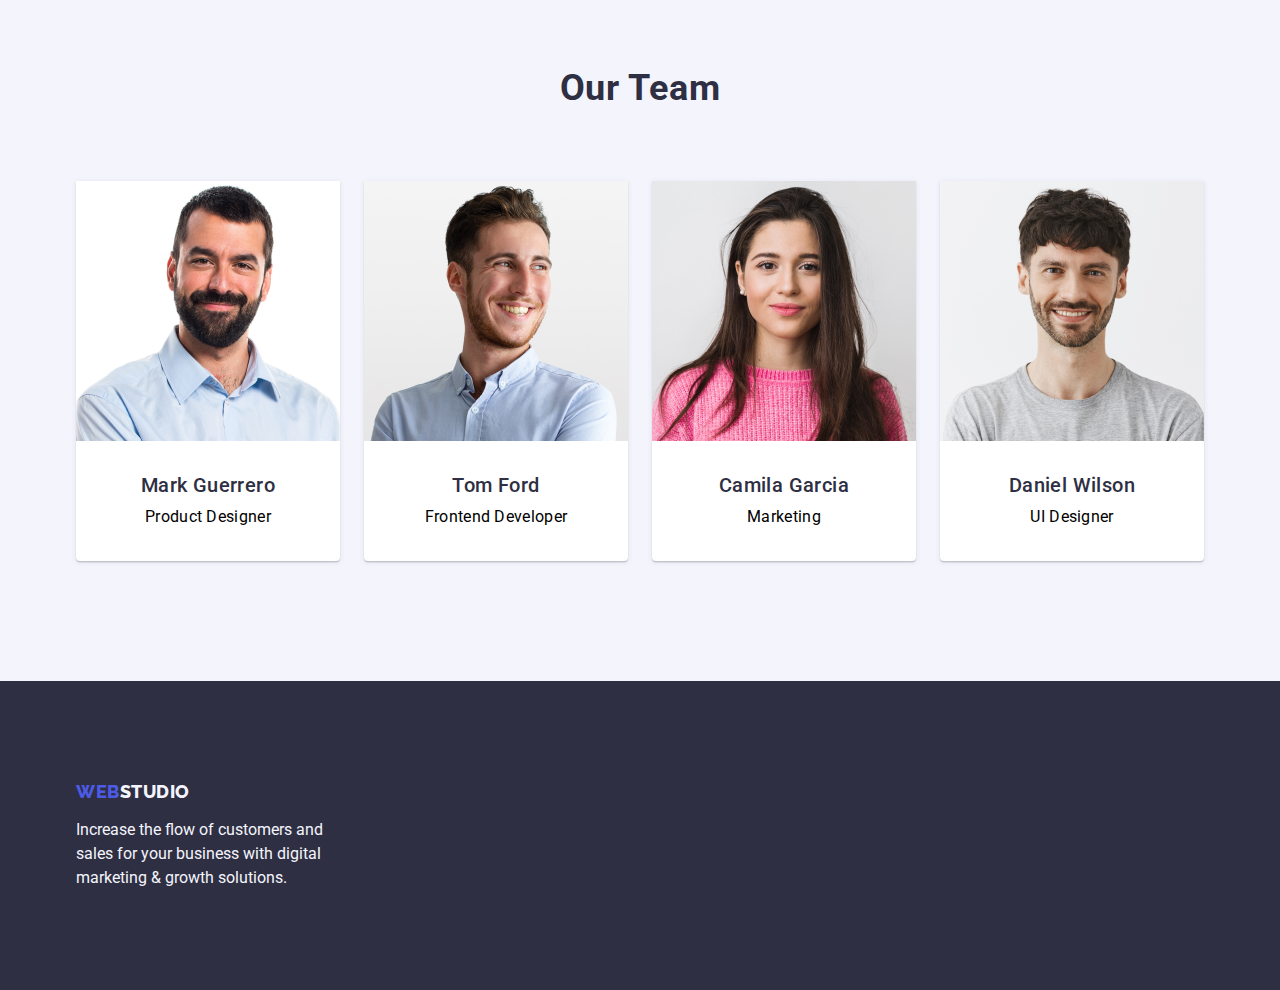
==== commit 8e874f31: "test gap" ====
--- a/index.html
+++ b/index.html
@@ -1,134 +1,176 @@
 <!DOCTYPE html>
 <html lang="en">
-<head>
-    <meta charset="UTF-8">
-    <meta http-equiv="X-UA-Compatible" content="IE=edge">
-    <meta name="viewport" content="width=device-width, initial-scale=1.0">
-    <title>Document</title>
-    <link rel="preconnect" href="https://fonts.googleapis.com">
-    <link rel="preconnect" href="https://fonts.gstatic.com" crossorigin>
-    <link rel="stylesheet" href="https://fonts.googleapis.com/css2?family=Raleway:wght@700;800&family=Roboto:wght@400;500&display=swap">
-    <link rel="stylesheet" href="https://cdnjs.cloudflare.com/ajax/libs/modern-normalize/1.0.0/modern-normalize.min.css">
-    <link rel="stylesheet" href="./css/styles.css">
-</head>
-<body>
+  <head>
+    <meta charset="UTF-8" />
+    <meta http-equiv="X-UA-Compatible" content="IE=edge" />
+    <meta name="viewport" content="width=device-width, initial-scale=1.0" />
+    <title>Main Page</title>
+    <link rel="preconnect" href="https://fonts.googleapis.com" />
+    <link rel="preconnect" href="https://fonts.gstatic.com" crossorigin />
+    <link
+      href="https://fonts.googleapis.com/css2?family=Raleway:wght@400;700&family=Roboto:wght@400;500;700;900&display=swap"
+      rel="stylesheet"
+    />
+    <link
+      rel="stylesheet"
+      href="https://cdnjs.cloudflare.com/ajax/libs/modern-normalize/1.1.0/modern-normalize.min.css"
+    />
+    <link rel="stylesheet" href="./css/styles.css" />
+  </head>
+
+  <body>
+    <!-- Header section -->
     <header class="header">
-        <div class="box container">
-            <nav class="nav-contacts">
-        <a  href="./index.html" class="logo-link link">Web<span class="dark-logo">Studio</span></a> 
-        <ul class="contacts-list list">
-            <li class="nav-item link"><a href="./index.html" class="contact-link link">Studio</a></li>
-            <li class="nav-item link"><a href="./portfolio.html" class="contact-link link">Portfolio</a></li>
-            <li class="nav-item link"><a href="" class="contact-link link">Contacts</a></li>
-        </ul>
-    </nav>
-    <address class="header-contacts">
-        <ul class="mail-list list">
-            <li class="contacts-item">
-                <a href="mailto:info@devstudio.com" class="contacts-link link">info@devstudio.com</a>
+      <div class="container">
+        <!-- navigation menu -->
+        <nav class="nav">
+          <!-- Logo -->
+          <a href="./index.html" class="link nav-logo"
+            >Web<span class="nav-logo-item">Studio</span>
+          </a>
+          <ul class="list">
+            <li class="list-item">
+              <a href="./index.html" class="link nav-link">Studio</a>
             </li>
-            <li class="contacs-item">
-                <a href="tel:+110001111111" class="contacts-link link">+11 (000) 111-11-11</a>
+            <li class="list-item">
+              <a href="./portfolio.html" class="link nav-link">Portfolio</a>
             </li>
-        </ul>
-    </address>
+            <li class="list-item">
+              <a href="" class="link nav-link">Contacts</a>
+            </li>
+          </ul>
+        </nav>
+        <!-- adress -->
+        <address class="address">
+          <ul class="list">
+            <li class="address-list-item">
+              <a href="mailto:info@devstudio.com" class="address-item link">info@devstudio.com</a>
+            </li>
+            <li class="address-list-item">
+              <a href="tel:+110001111111" class="address-item link">+11 (000) 111-11-11</a>
+            </li>
+          </ul>
+        </address>
+      </div>
+    </header>
+
+    <!-- main container -->
+    <main>
+      <!-- Hero section -->
+      <section class="hero">
+        <div class="container">
+          <!-- head -->
+          <h1 class="hero-title">Effective Solutions for Your Business</h1>
+          <!-- button -->
+          <button type="button" class="btn">Order Service</button>
         </div>
-    </header>
-   <main class="main">
-   <!-- /section-->
-   <section class="section-first">
-    <div class="container">
-        <h1 class="title">Effective Solutions for Your Business</h1>
-        <button type="button" class="button">Order Service</button>
-    </div>
-   </section>
-   <!-- /section2 -->
-    <section class="section-second">
+      </section>
+
+      <!--  features section -->
+      <section class="features">
         <div class="container">
-            <h2 hidden class="heading">Feaures</h2>
-        <ul class="text-list list">
-            <li class="item-text">
-               <h3 class="caption">Strategy</h3>
-               <p class="text">Our goal is to identify the business
-                problem to walk away with the perfect and creative solution.
-            </p>
+          <h2 class="visually-hidden">features</h2>
+          <ul class="list features-description">
+            <li class="features-list">
+              <h3 class="features-head">Strategy</h3>
+              <p class="features-paragraf">
+                Our goal is to identify the business problem to walk away with the perfect and
+                creative solution.
+              </p>
             </li>
-            <li class="item-text">
-               <h3 class="caption">Punctuality</h3>
-               <p class="text">Bring the key message to the brand's audience for the best price within the shortest possible time.</p>
+            <li class="features-list">
+              <h3 class="features-head">Punctuality</h3>
+              <p class="features-paragraf">
+                Bring the key message to the brand's audience for the best price within the shortest
+                possible time.
+              </p>
             </li>
-            <li class="item-text">
-               <h3 class="caption">Diligence</h3>
-               <p class="text">Research and confirm brands that present the strongest digital growth opportunities and minimize risk.</p>
+            <li class="features-list">
+              <h3 class="features-head">Diligence</h3>
+              <p class="features-paragraf">
+                Research and confirm brands that present the strongest digital growth opportunities
+                and minimize risk.
+              </p>
             </li>
-            <li class="item-text">
-                <h3 class="caption">Technologies</h3>
-                <p class="text">Design practice focused on digital experiences. We bring forth a deep passion for problem-solving.</p> 
+            <li class="features-list">
+              <h3 class="features-head">Technologies</h3>
+              <p class="features-paragraf">
+                Design practice focused on digital experiences. We bring forth a deep passion for
+                problem-solving.
+              </p>
             </li>
-        </ul>
+          </ul>
         </div>
-   </section>
-   <!-- /section3 -->
-   <section class="section-third">
-    <div class="container">
-        <h2 class="subject">What are we doing</h2>
-   <ul class="phone-list list">
-    <li class="item-fase">
-        <img src="./images/Rectangle71-2.jpg" alt="site" width="360">
-    </li>
-    <li class="item-fase">
-        <img src="./images/Rectangle71-2-2.jpg" alt="mobile application" width="360">
-    </li>
-    <li class="item-fase">
-        <img src="./images/Rectangle71-3-2.jpg" alt="mobile version" width="360">
-    </li>
-   </ul>
-</div>
-   </section>
-   <!-- /section4 -->
-   <section class="section-fourth">
-    <div class="container">
-        <h2 class="subject">Our Team</h2>
-    <ul class="fase-list list">
-        <li class="item-man">
-            <img src="./images/img-2.jpg" alt="Mark Guerrero" width="264">
-            <div class="holder">
-                <h3 class="caption">Mark Guerrero</h3>
-                <p class="text">Product Designer</p>
-            </div>
-        </li>
-        <li class="item-man">
-            <img src="./images/img-2-2.jpg" alt="Tom Ford" width="264">
-            <div class="holder">
-                <h3 class="caption">Tom Ford</h3>
-                <p class="text">Frontend Developer</p>
-            </div>
-        </li>
-        <li class="item-man">
-            <img src="./images/img-3-2.jpg" alt="Camila Garcia" width="264">
-            <div class="holder">   
-                <h3 class="caption">Camila Garcia</h3>
-                <p class="text">Marketing</p>
-            </div>
-        </li>
-        <li class="item-man">
-            <img src="./images/img-4-2.jpg" alt="Daniel Wilson" width="264">
-                <div class="holder">   
-                    <h3 class="caption">Daniel Wilson</h3>
-                    <p class="text">UI Designer</p>
-                </div>
-        </li>
-    </ul>
-    </div>
-   </section>
-</main>
-   <footer class="footer">
-    <div class="container">
-        <a href="./index.html" class="logo-link link">Web<span class="light-logo">Studio</span></a>
-        <p class="text-footer">
-            Increase the flow of customers and sales for your business with digital marketing & growth solutions.
+      </section>
+
+      <!-- product section -->
+      <section class="product-section">
+        <div class="container">
+          <h2 class="title product">What are we doing</h2>
+          <ul class="list product">
+            <li class="product-list-item">
+              <img src="./images/main/section2/img1.jpg" alt="monitor" width="360" />
+            </li>
+            <li class="product-list-item">
+              <img src="./images/main/section2/img2.jpg" alt="whatsapp" width="360" />
+            </li>
+            <li class="product-list-item">
+              <img src="./images/main/section2/img3.jpg" alt="mobile" width="360" />
+            </li>
+          </ul>
+        </div>
+      </section>
+
+      <!-- team section -->
+      <section class="team">
+        <div class="container">
+          <h2 class="title">Our Team</h2>
+          <ul class="list">
+            <li class="team-item">
+              <img src="./images/main/section3/Mark.jpg" alt="Mark" width="264" class="img" />
+              <div class="team-descr">
+                <h3 class="team-title">Mark Guerrero</h3>
+                <p class="team-posicion">Product Designer</p>
+              </div>
+            </li>
+            <li class="team-item">
+              <img src="./images/main/section3/Tom.jpg" alt="Tom" width="264" class="img" />
+              <div class="team-descr">
+                <h3 class="team-title">Tom Ford</h3>
+                <p class="team-posicion">Frontend Developer</p>
+              </div>
+            </li>
+            <li class="team-item">
+              <img src="./images/main/section3/Camilla.jpg" alt="Camilla" width="264" class="img" />
+              <div class="team-descr">
+                <h3 class="team-title">Camila Garcia</h3>
+                <p class="team-posicion">Marketing</p>
+              </div>
+            </li>
+            <li class="team-item">
+              <img src="./images/main/section3/Daniel.jpg" alt="Daniel" width="264" class="img" />
+              <div class="team-descr">
+                <h3 class="team-title">Daniel Wilson</h3>
+                <p class="team-posicion">UI Designer</p>
+              </div>
+            </li>
+          </ul>
+        </div>
+      </section>
+    </main>
+
+    <!-- footer section-->
+    <footer class="footer">
+      <div class="container">
+        <!-- logo -->
+        <a href="./index.html" class="link footer-logo"
+          >Web<span class="footer-logo-item">Studio</span>
+        </a>
+        <p class="text">
+          Increase the flow of customers and sales for your business with digital marketing & growth
+          solutions.
         </p>
-    </div>
-   </footer>
-</body>
-</html>+      </div>
+    </footer>
+  </body>
+</html>
--- a/css/styles.css
+++ b/css/styles.css
@@ -1,246 +1,449 @@
+:root {
+  --text-color: #434455;
+  --dark-color: #2e2f42;
+  --primary-barnd-color: #4d5ae5;
+  --background-color: #ffffff;
+  --pressed-state-cl: #404bbf;
+  --light-color: #f4f4fd;
+  --heder-border-cl: #e7e9fc;
+}
+html {
+  box-sizing: border-box;
+}
+
 *,
 *::before,
-*::after{
-    box-sizing: border-box;
-}
-
-.header{
-    display: flex;
-    align-items: center;
-    justify-content: space-between;
-    border-bottom: 1px solid var(--bottom-color);
-}
-.box{
-    display: flex;
-    align-items: center;
-}
-.container{
-    width: 1158px;
-    margin: auto;
-    padding: 0 15px;
-}
-.nav-contacts{
-    display: flex;
-    align-items: center;
-    margin-right: auto;
-}
-.contacts-list{
-    display: flex;
-    gap: 40px;
-}
-.mail-list{
-    display: flex;
-    gap: 40px;
-}
-body{
-    font-family: "Roboto",sans-serif;
-    font-size: 16px;
-    color: var(--base-text-color);
-    background-color: var(--primary-text-color);
-}
-:root{
-    --primary-text-color: #ffffff;
-    --title-text-color: #2e2f42;
-    --accent-color: #4d5ae5;
-    --base-text-color: #434455;
-    --bth-hover-color: #404bbf;
-    --bth-secondary-color: #e7e9fc;
-    --second-white-text: #f4f4fd;
-    --bottom-color: #e7e9fc;
-}
-.section-first{
-    background: var(--title-text-color);
-    padding: 188px 0;
-}
-.section-second{
-    padding: 120px 0;
-}
-.text-list{
-    display: flex;
-    gap: 24px;
-}
-.item-text{
-    width: calc((100% - 72px)/4);
-}
-.section-third{
-    padding-bottom: 120px;
-}
-.phone-list{
-    display: flex;
-    gap: 24px;
-}
-.item-fase{
-    flex-basis: calc((100% - 48px) / 3);
-}
-.section-fourth{
-    padding: 120px 0;
-}
-.fase-list{
-    display: flex;
-    gap: 24px;
-}
-.item-man{
-    flex-basis: calc((100% - 3 * 24px) / 4);
-}
-.holder{
-    padding: 32px 16px;
-    border-radius: 0px 0px 4px 4px;
-}
-.logo-link{
-    font-family: "Raleway",sans-serif;
-    font-weight: 800;
-    font-size: 18px; 
-    line-height: 1.17;
-    letter-spacing: 0.03em;
-    text-transform: uppercase;
-    color: var(--accent-color);
-    margin-right: 76px;
-    display: inline-block;
-    margin-bottom: 16px;
-}
-.dark-logo{
-    color: var(--title-text-color);
-}
-.light-logo{
-    color: var(--second-white-text);
-}
-.link{
-    text-decoration: none;
-}
-.list{
-    list-style: none;
-}
-.contact-link{
-font-weight: 500;
-font-size: 16px;
-letter-spacing: 0.02em;
-line-height: 1.5;
-color: var(--title-text-color);
-padding: 24px 0;
-}
-.contacts-link {
-    font-size: 16px;
-    line-height: 1.5;
-    letter-spacing: 0.02em;
-    color: var(--base-text-color);
-}
-.contact-link:hover,.contact-link:focus{
-    color: var(--bth-hover-color);
-}
-.contacts-link:hover,.contacts-link:focus{
-    color: var(--bth-hover-color);
+*::after {
+  box-sizing: inherit;
+}
+
+body {
+  font-family: 'Roboto', sans-serif;
+  font-style: normal;
+  font-weight: 400;
+  font-size: 16px;
+  line-height: 24px;
+
+  color: var(--brand-color);
+  background-color: var(--background-color);
+}
+
+h1,
+h2,
+h3,
+h4,
+h5,
+h6,
+p,
+ul {
+  margin: 0;
+}
+
+/* utylits */
+.container {
+  width: 1158px;
+  padding-left: 15px;
+  padding-right: 15px;
+  margin: 0 auto;
+}
+.link {
+  text-decoration: none;
+}
+.list {
+  list-style: none;
+  margin: 0;
+  padding: 0;
+}
+img {
+  display: block;
+}
+.visually-hidden {
+  position: absolute;
+  width: 1px;
+  height: 1px;
+  margin: -1px;
+  border: 0;
+  padding: 0;
+  white-space: nowrap;
+  clip-path: inset(100%);
+  clip: rect(0 0 0 0);
+  overflow: hidden;
+}
+
+/* styles for index.html */
+
+/**
+  |============================
+  | header section
+  |============================
+*/
+.header .container {
+  display: flex;
+  align-items: center;
+  margin: 0 auto 0 auto;
+}
+.header {
+  border-bottom: 1px solid var(--heder-border-cl);
+}
+/* logo */
+.nav-logo {
+  font-family: 'Raleway', sans-serif;
+  font-style: normal;
+  font-weight: 800;
+  font-size: 18px;
+  line-height: 1.17;
+  margin-right: 76px;
+
+  letter-spacing: 0.03em;
+  text-decoration: none;
+  text-transform: uppercase;
+
+  color: var(--primary-barnd-color);
+}
+.nav-logo-item {
+  color: var(--dark-color);
+}
+
+/* navigation */
+.nav {
+  display: flex;
+  align-items: center;
+  margin-right: auto;
+
+  font-style: normal;
+  font-weight: 500;
+  font-size: 16px;
+  line-height: 24px;
+}
+
+.nav .list {
+  display: flex;
+  margin-left: 76px;
+  gap: 40px;
+}
+
+.nav-link {
+  display: flex;
+  padding-top: 24px;
+  padding-bottom: 24px;
+}
+.list .link {
+  color: var(--dark-color);
+  font-weight: 500;
+  font-size: 16px;
+  line-height: 1.5;
+  letter-spacing: 0.02em;
+}
+.list .link:hover,
+.list .link:focus {
+  color: var(--pressed-state-cl);
+}
+
+/* address */
+.address {
+  font-style: normal;
+}
+.address-item.link {
+  color: var(--text-color);
+}
+.address .list {
+  display: flex;
+  gap: 40px;
+}
+
+/* .address-list-item {
+  margin-right: 40px;
+}
+.address-list-item:last-child {
+  margin-right: 0;
+} */
+/**
+  |============================
+  | hero section
+  |============================
+*/
+
+.hero {
+  padding: 188px 0;
+  text-align: center;
+  background-color: var(--dark-color);
+}
+
+.hero-title {
+  font-family: 'Roboto';
+  font-style: normal;
+  font-weight: 700;
+  font-size: 56px;
+  letter-spacing: 0.02em;
+  line-height: 1.07;
+
+  max-width: 496px;
+  text-align: center;
+  margin-bottom: 48px;
+  margin-left: auto;
+  margin-right: auto;
+
+  color: var(--background-color);
+}
+
+/* batton */
+.btn {
+  font-family: 'Roboto', sans-serif;
+  font-weight: 500;
+  font-size: 16px;
+  line-height: 1.5;
+  letter-spacing: 0.04em;
+
+  display: block;
+  margin: 0 auto;
+  border-radius: 4px;
+  padding: 16px 32px;
+  min-width: 169px;
+  height: 56px;
+  box-shadow: 0px 4px 4px rgba(0, 0, 0, 0.15);
+  border: none;
+
+  color: var(--background-color);
+  background-color: var(--primary-barnd-color);
+  cursor: pointer;
+}
+
+.btn:hover,
+.btn:focus {
+  background-color: var(--pressed-state-cl);
+}
+
+/**
+  |============================
+  | features section
+  |============================
+*/
+.features {
+  padding: 120px 0;
+}
+.features-head {
+  font-weight: 500;
+  font-size: 20px;
+  line-height: 1.2;
+  letter-spacing: 0.02em;
+
+  margin-bottom: 8px;
+
+  color: var(--dark-color);
+}
+.features-paragraf {
+  letter-spacing: 0.02em;
+}
+
+.features-description {
+  display: flex;
+  gap: 24px;
+}
+.features-list {
+  flex-basis: calc((100% - 72px) / 4);
+}
+.features-list:nth-last-child() {
+  margin-right: 0;
+}
+.features-list {
+  width: calc((100% - 72px) / 4);
+}
+/**
+  |============================
+  | product section
+  |============================
+*/
+.product-section {
+  padding-bottom: 120px;
 }
 .title {
-    font-size: 56px;
-    line-height:1.07;
-    letter-spacing: 0.02em;
-    color: var(--primary-text-color);
-    text-align: center;
-    max-width: 496px;
-    margin: 0 auto 48px;
-}
-.button{
-   font-family: "Roboto",sans-serif;
-   background-color: var(--accent-color);
-   font-weight: 500;
-   font-size: 16px;
-   line-height: 1.5;
-   letter-spacing: 0.04em;
-   color: var(--primary-text-color);
-   cursor: pointer;
-   display: block;
-   min-width: 169px;
-   height: 56px;
-   border: none;
-   border-radius: 4px;
-   margin: 0 auto;
-}
-.button:hover,.button:focus{
-   background-color: var(--bth-hover-color);
-}
-.caption{
-        font-weight: 500;
-        font-size: 20px;
-        line-height: 1.2;
-        letter-spacing: 0.02em;
-        color: var(--title-text-color);
-        margin-bottom: 8px;
-        text-align: center;
-}
-.text{
-        font-size: 16px;
-        line-height: 1.5;
-        letter-spacing: 0.02em;
-        color: var(--base-text-color);
-        text-align: center;
-}
-.subject{
-        font-weight: 700;
-        font-size: 36px;
-        line-height: 40px;
-        line-height: 1.11;
-        text-align: center;
-        letter-spacing: 0.02em;
-        text-transform: capitalize;
-        color: var(--title-text-color);
-        margin-bottom: 72px;
-}
-.footer{
-    background-color: var(--title-text-color);
-    padding: 100px 0;
-}
-.text-footer {
-    font-style: 16px;
-    line-height: 1.5;
-    letter-spacing: 0.02em;
-    color: var(--second-white-text);
-    max-width: 264px;
-}
-/* portfolio */
-.portfolio-button{
-    font-family: inherit;
-    font-weight: 500;
-    font-size: 16px;
-    line-height: 1.5;
-    letter-spacing: 0.04em;
-    cursor: pointer;
-    color: var(--accent-color);
-    background-color: var(--second-white-text);
-    border: 1px solid var(--bottom-color);
-}
-.portfolio-button:hover,.portfolio-button:focus{
-    color: var(--primary-text-color);
-    background-color: var(--bth-hover-color);
-    border: 1px solid transparent;
-}
-.section{
-    padding: 96px 120px;
-}
-.button-list{
-    display: flex;
-    justify-content: center;
-    gap: 24px;
-    margin-bottom: 72px;
-}
-.portfolio-button{
-    padding: 12px 24px;
-    border-radius: 4px;
-}
-.card-list{
-    display: flex;
-    flex-wrap: wrap;
-    column-gap: 24px;
-    row-gap: 48px;
-}
-.card{
-    width: calc((100% - 8px) / 3);
-}
-.box-image{
-    padding: 32px 16px;
-    border: 1px solid var(--bottom-color);
-    border-top: none;
-    margin-bottom: 8px;
-}
-img{
-    display: block;
-}
+  font-family: 'Roboto';
+  font-style: normal;
+  font-weight: 700;
+  font-size: 36px;
+  line-height: 1.11;
+
+  text-align: center;
+  letter-spacing: 0.02em;
+  text-transform: capitalize;
+
+  margin-bottom: 72px;
+
+  color: var(--dark-color);
+}
+
+.list.product {
+  display: flex;
+  gap: 24px;
+}
+.product-list-item {
+  /* margin-right: 24px; */
+}
+/* .product-list-item:last-child {
+  margin-right: 0;
+} */
+
+.title.product {
+  margin-bottom: 72px;
+}
+/**
+  |============================
+  | team seection
+  |============================
+*/
+
+.team {
+  padding: 120px 0;
+
+  background-color: var(--light-color);
+}
+
+.team .list {
+  display: flex;
+  gap: 24px;
+}
+
+.team-item {
+  flex-basis: calc((100% - 72px) / 4);
+
+  box-shadow: 0px 1px 6px rgba(46, 47, 66, 0.08), 0px 1px 1px rgba(46, 47, 66, 0.16),
+    0px 2px 1px rgba(46, 47, 66, 0.08);
+  border-radius: 0px 0px 4px 4px;
+  background-color: var(--background-color);
+}
+
+.team-title {
+  font-family: 'Roboto';
+  font-style: normal;
+  font-weight: 500;
+  font-size: 20px;
+  line-height: 24px;
+  text-align: center;
+  letter-spacing: 0.02em;
+  margin-bottom: 8px;
+
+  color: var(--dark-color);
+}
+
+.team-posicion {
+  font-family: 'Roboto';
+  font-style: normal;
+  font-weight: 400;
+  font-size: 16px;
+  line-height: 24px;
+  text-align: center;
+  letter-spacing: 0.02em;
+}
+
+.team-descr {
+  padding: 32px 16px;
+  border-radius: 0px 0px 4px 4px;
+}
+/**
+  |============================
+  | footer
+  |============================
+*/
+
+.footer {
+  padding: 100px 0;
+
+  background-color: var(--dark-color);
+}
+.footer-logo {
+  font-family: 'Raleway', sans-serif;
+  font-style: normal;
+  font-weight: 800;
+  font-size: 18px;
+  line-height: 1.17;
+  color: var(--primary-barnd-color);
+  display: inline-block;
+  align-items: center;
+  letter-spacing: 0.03em;
+  text-decoration: none;
+  text-transform: uppercase;
+}
+.footer-logo-item,
+.footer .text {
+  color: var(--light-color);
+}
+
+.footer-logo {
+  margin-bottom: 16px;
+}
+.footer .text {
+  width: 264px;
+}
+
+/**
+  |============================
+  | portfolio page
+  |============================
+*/
+.section-portfolio {
+  padding: 96px 120px;
+}
+
+/* filter */
+.portfolio-btn {
+  display: flex;
+  flex-direction: row;
+  justify-content: center;
+  align-items: center;
+  padding: 12px 24px;
+
+  background: var(--light-color);
+
+  border: 1px solid var(--heder-border-cl);
+  border-radius: 4px;
+  cursor: pointer;
+}
+
+.portfolio-btn:hover,
+.portfolio-btn:focus {
+  color: var(--background-color);
+  background-color: var(--pressed-state-cl);
+  border: 1px solid transparent;
+}
+.list.filter {
+  display: flex;
+  justify-content: center;
+  gap: 24px;
+  margin-bottom: 72px;
+}
+
+/* product */
+.portfolio-title {
+  margin-bottom: 8px;
+  font-weight: 500;
+  font-size: 20px;
+  line-height: 1.2;
+  letter-spacing: 0.02em;
+
+  color: var(--dark-color);
+}
+.portfolio-text {
+  font-size: 16px;
+  line-height: 1.5;
+  letter-spacing: 0.02em;
+  color: var(--dark-color);
+  margin-bottom: 8px;
+}
+/* Cards */
+
+.list.cards {
+  display: flex;
+  flex-wrap: wrap;
+  column-gap: 24px;
+  row-gap: 48px;
+}
+.card {
+  width: 360px;
+
+  background: #ffffff;
+}
+.card-categories {
+  padding: 32px 16px;
+  border: 1px solid #e7e9fc;
+  border-top: none;
+}
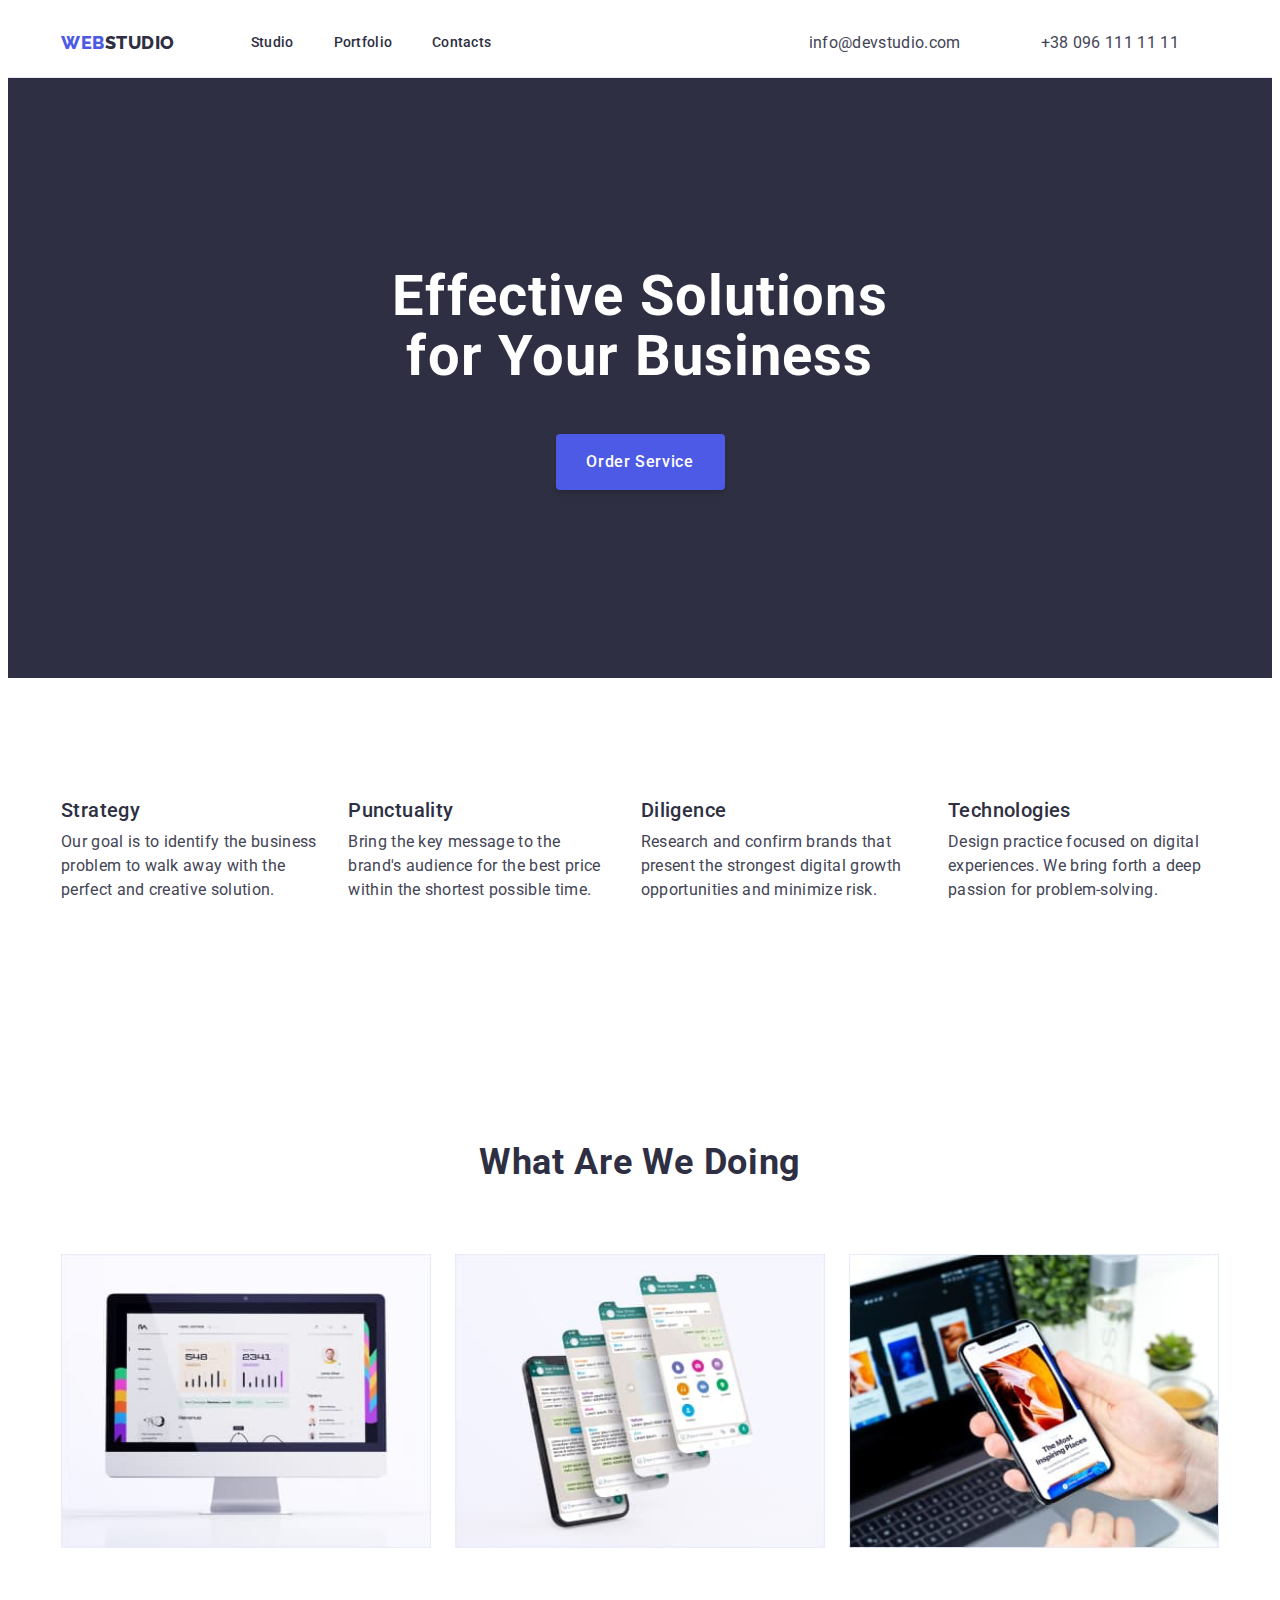
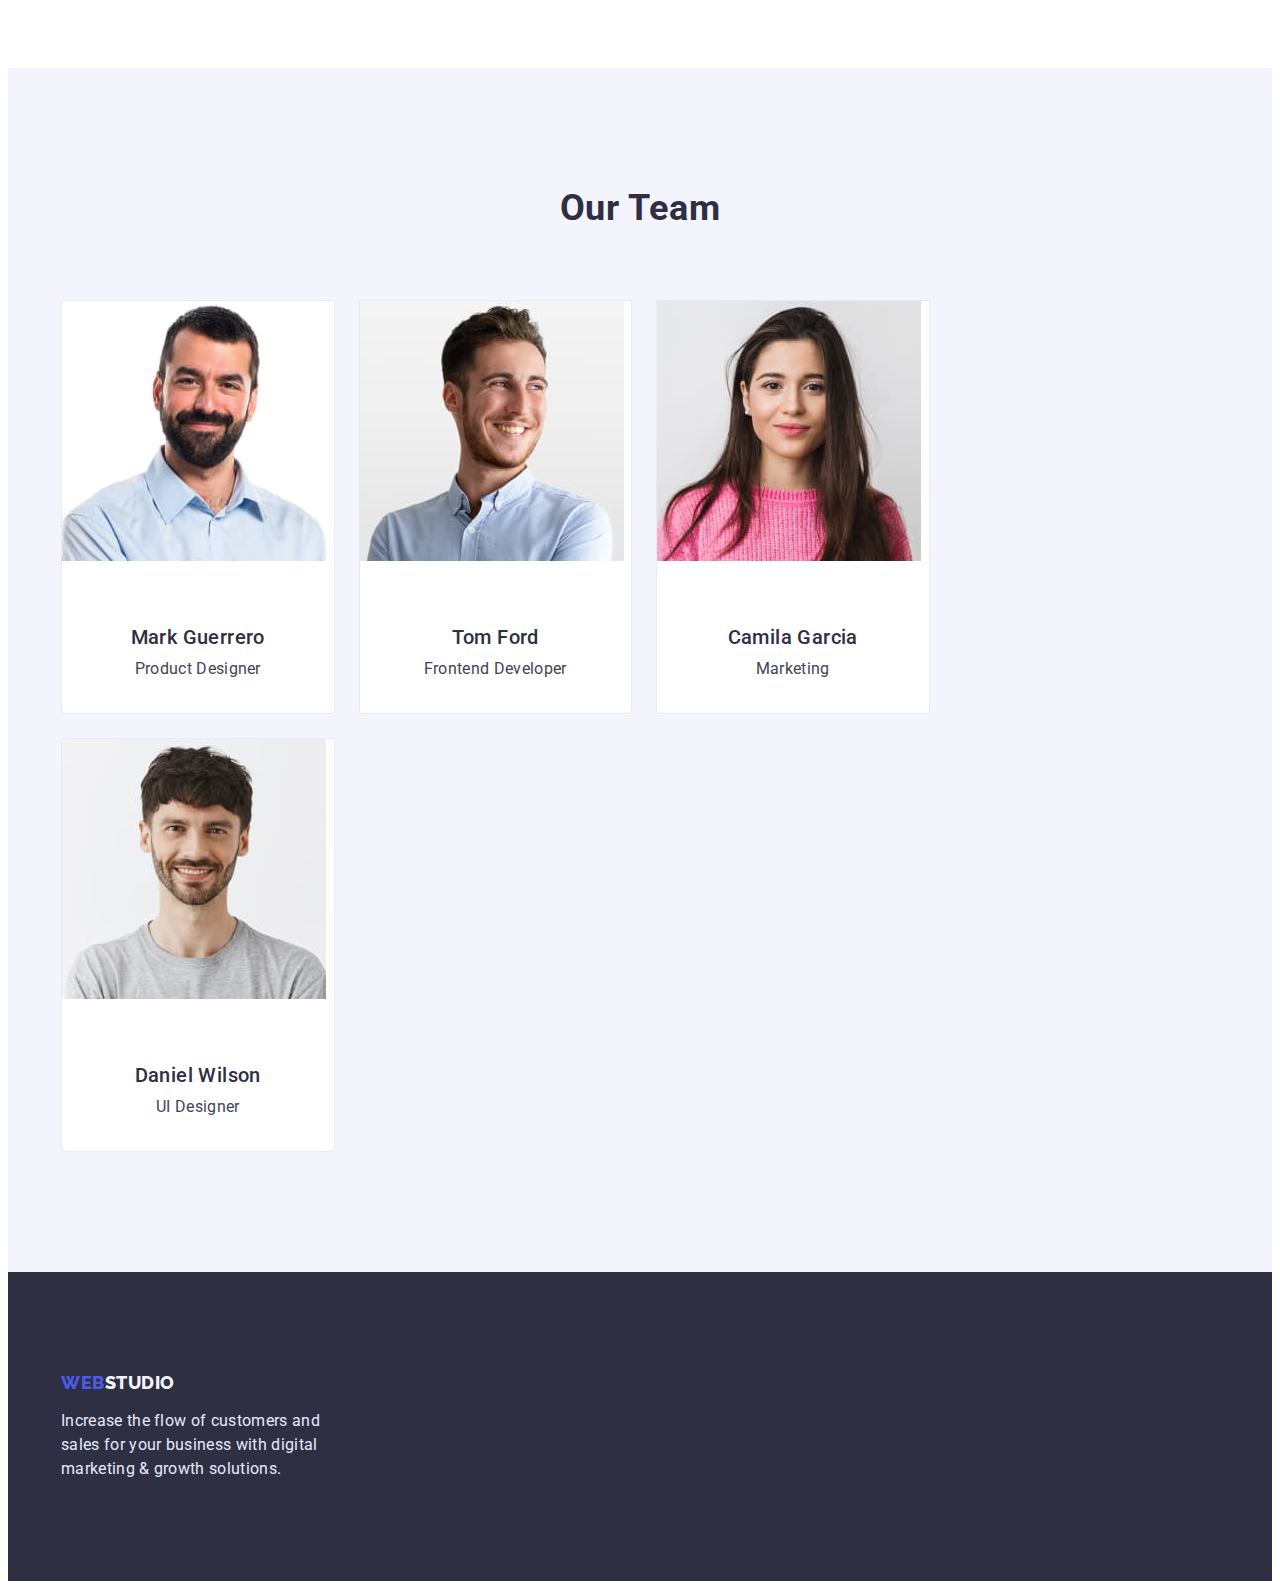
==== commit 9568dbf0: "test portfolio" ====
--- a/index.html
+++ b/index.html
@@ -1,176 +1,139 @@
 <!DOCTYPE html>
 <html lang="en">
-  <head>
-    <meta charset="UTF-8" />
-    <meta http-equiv="X-UA-Compatible" content="IE=edge" />
-    <meta name="viewport" content="width=device-width, initial-scale=1.0" />
-    <title>Main Page</title>
-    <link rel="preconnect" href="https://fonts.googleapis.com" />
-    <link rel="preconnect" href="https://fonts.gstatic.com" crossorigin />
-    <link
-      href="https://fonts.googleapis.com/css2?family=Raleway:wght@400;700&family=Roboto:wght@400;500;700;900&display=swap"
-      rel="stylesheet"
-    />
-    <link
-      rel="stylesheet"
-      href="https://cdnjs.cloudflare.com/ajax/libs/modern-normalize/1.1.0/modern-normalize.min.css"
-    />
-    <link rel="stylesheet" href="./css/styles.css" />
-  </head>
-
-  <body>
-    <!-- Header section -->
-    <header class="header">
-      <div class="container">
-        <!-- navigation menu -->
-        <nav class="nav">
-          <!-- Logo -->
-          <a href="./index.html" class="link nav-logo"
-            >Web<span class="nav-logo-item">Studio</span>
-          </a>
-          <ul class="list">
-            <li class="list-item">
-              <a href="./index.html" class="link nav-link">Studio</a>
-            </li>
-            <li class="list-item">
-              <a href="./portfolio.html" class="link nav-link">Portfolio</a>
-            </li>
-            <li class="list-item">
-              <a href="" class="link nav-link">Contacts</a>
-            </li>
-          </ul>
-        </nav>
-        <!-- adress -->
-        <address class="address">
-          <ul class="list">
-            <li class="address-list-item">
-              <a href="mailto:info@devstudio.com" class="address-item link">info@devstudio.com</a>
-            </li>
-            <li class="address-list-item">
-              <a href="tel:+110001111111" class="address-item link">+11 (000) 111-11-11</a>
-            </li>
-          </ul>
-        </address>
-      </div>
-    </header>
-
-    <!-- main container -->
-    <main>
-      <!-- Hero section -->
-      <section class="hero">
-        <div class="container">
-          <!-- head -->
-          <h1 class="hero-title">Effective Solutions for Your Business</h1>
-          <!-- button -->
-          <button type="button" class="btn">Order Service</button>
-        </div>
-      </section>
-
-      <!--  features section -->
-      <section class="features">
-        <div class="container">
-          <h2 class="visually-hidden">features</h2>
-          <ul class="list features-description">
-            <li class="features-list">
-              <h3 class="features-head">Strategy</h3>
-              <p class="features-paragraf">
-                Our goal is to identify the business problem to walk away with the perfect and
-                creative solution.
-              </p>
-            </li>
-            <li class="features-list">
-              <h3 class="features-head">Punctuality</h3>
-              <p class="features-paragraf">
-                Bring the key message to the brand's audience for the best price within the shortest
-                possible time.
-              </p>
-            </li>
-            <li class="features-list">
-              <h3 class="features-head">Diligence</h3>
-              <p class="features-paragraf">
-                Research and confirm brands that present the strongest digital growth opportunities
-                and minimize risk.
-              </p>
-            </li>
-            <li class="features-list">
-              <h3 class="features-head">Technologies</h3>
-              <p class="features-paragraf">
-                Design practice focused on digital experiences. We bring forth a deep passion for
-                problem-solving.
-              </p>
-            </li>
-          </ul>
-        </div>
-      </section>
-
-      <!-- product section -->
-      <section class="product-section">
-        <div class="container">
-          <h2 class="title product">What are we doing</h2>
-          <ul class="list product">
-            <li class="product-list-item">
-              <img src="./images/main/section2/img1.jpg" alt="monitor" width="360" />
-            </li>
-            <li class="product-list-item">
-              <img src="./images/main/section2/img2.jpg" alt="whatsapp" width="360" />
-            </li>
-            <li class="product-list-item">
-              <img src="./images/main/section2/img3.jpg" alt="mobile" width="360" />
-            </li>
-          </ul>
-        </div>
-      </section>
-
-      <!-- team section -->
-      <section class="team">
-        <div class="container">
-          <h2 class="title">Our Team</h2>
-          <ul class="list">
-            <li class="team-item">
-              <img src="./images/main/section3/Mark.jpg" alt="Mark" width="264" class="img" />
-              <div class="team-descr">
-                <h3 class="team-title">Mark Guerrero</h3>
-                <p class="team-posicion">Product Designer</p>
-              </div>
-            </li>
-            <li class="team-item">
-              <img src="./images/main/section3/Tom.jpg" alt="Tom" width="264" class="img" />
-              <div class="team-descr">
-                <h3 class="team-title">Tom Ford</h3>
-                <p class="team-posicion">Frontend Developer</p>
-              </div>
-            </li>
-            <li class="team-item">
-              <img src="./images/main/section3/Camilla.jpg" alt="Camilla" width="264" class="img" />
-              <div class="team-descr">
-                <h3 class="team-title">Camila Garcia</h3>
-                <p class="team-posicion">Marketing</p>
-              </div>
-            </li>
-            <li class="team-item">
-              <img src="./images/main/section3/Daniel.jpg" alt="Daniel" width="264" class="img" />
-              <div class="team-descr">
-                <h3 class="team-title">Daniel Wilson</h3>
-                <p class="team-posicion">UI Designer</p>
-              </div>
-            </li>
-          </ul>
-        </div>
-      </section>
-    </main>
-
-    <!-- footer section-->
-    <footer class="footer">
-      <div class="container">
-        <!-- logo -->
-        <a href="./index.html" class="link footer-logo"
-          >Web<span class="footer-logo-item">Studio</span>
-        </a>
-        <p class="text">
-          Increase the flow of customers and sales for your business with digital marketing & growth
-          solutions.
-        </p>
-      </div>
-    </footer>
-  </body>
-</html>
+<head>
+    <meta charset="UTF-8">
+    <meta http-equiv="X-UA-Compatible" content="IE=edge">
+    <meta name="viewport" content="width=device-width, initial-scale=1.0">
+    <link rel="preconnect" href="https://fonts.googleapis.com">
+    <link rel="preconnect" href="https://fonts.gstatic.com" crossorigin>
+    <link href="https://fonts.googleapis.com/css2?family=Raleway:wght@800&family=Roboto:wght@400;500;700;900&display=swap" rel="stylesheet">
+    <link rel="stylesheet" href="https://cdnjs.cloudflare.com/ajax/libs/modern-normalize/1.1.0/modern-normalize.min.css" integrity="sha512-wpPYUAdjBVSE4KJnH1VR1HeZfpl1ub8YT/NKx4PuQ5NmX2tKuGu6U/JRp5y+Y8XG2tV+wKQpNHVUX03MfMFn9Q==" crossorigin="anonymous" referrerpolicy="no-referrer" />
+    <link rel="stylesheet" href="./css/styles.css">
+    <title>Document</title>
+</head>
+<body>
+        <header class="header">
+            <div class="container header-container">                   
+                    <nav class="header-nav">
+                        <a href="./index.html" class="logo" > <span class="colortext">Web</span>Studio</a>
+                        <ul class="header-menu">
+                            <li> <a class="header-nav-link" href="#">Studio</a></li>
+                            <li> <a class="header-nav-link" href="./portfolio.html">Portfolio</a></li>
+                            <li> <a class="header-nav-link" href="#">Contacts</a></li>
+                        </ul>
+                    </nav>
+                    <address class="contacts-address">
+                        <ul class="contacts-list">
+                            <li class="contacts-item">
+                                <a class="contacts-link" href="mailto:info@devstudio.com">info@devstudio.com</a>
+                            </li>
+                            <li class="contacts-item">
+                                <a class="contacts-link" href="tel:+380961111111">+38 096 111 11 11</a>
+                            </li>
+                        </ul>
+                    </address>
+            </div>
+        </header>
+        <main>
+            <section class="hero">
+                <div class="container">
+                        <h1 class="hero-title">Effective Solutions for Your Business</h1>
+                        <button class="hero-btn" type="button">Order Service</button>
+                </div>
+                
+            </section>
+            <section class="feature">
+                <div class="container">
+                    <h2 hidden>Specifics</h2>
+                <ul class="feature-list">
+                    <li class="scroll-box"> 
+                         <h3 class="feature-title">Strategy</h3>
+                         <p class="feature-uptitle">Our goal is to identify the business problem to walk away with the perfect and creative solution. </p>
+                     </li>
+                     <li class="scroll-box"> 
+                         <h3 class="feature-title">Punctuality</h3>
+                         <p class="feature-uptitle">Bring the key message to the brand's audience for the best price within the shortest possible time.</p>
+                     </li>
+                     <li class="scroll-box"> 
+                         <h3 class="feature-title">Diligence</h3>
+                         <p class="feature-uptitle">Research and confirm brands that present the strongest digital growth opportunities and minimize risk.</p>
+                     </li>
+                     <li class="scroll-box"> 
+                         <h3 class="feature-title">Technologies</h3>
+                         <p class="feature-uptitle">Design practice focused on digital experiences. We bring forth a deep passion for problem-solving.</p>
+                     </li>
+                 </ul>
+                </div>
+                
+            </section>
+            <section class="work">
+                <div class="container">
+                        <h2 class="work-title">What are we doing</h2>
+                        <ul class="work-list">
+                            <li class="work-list-item">
+                                <img src="./images/img1.jpg" width="370" height="294" alt="example1">
+                            </li>
+                            <li class="work-list-item">
+                                <img src="./images/img2.jpg" width="370" height="294" alt="example2">
+                            </li>
+                            <li class="work-list-item">
+                                <img src="./images/img3.jpg" width="370" height="294" alt="example3">
+                            </li>
+                        </ul>                    
+                </div>
+                
+            </section>
+            <section class="team">
+                <div class="container">
+                    <h2 class="team-title">Our Team</h2>
+                    <ul class="team-list">
+                    <li class="list-item">
+                            <img class="photo" src="./images/markguerrero.jpg" width="264" height="260" alt="Mark Guerrero">
+                            <div class="team-member">
+                                <h3 class="member">Mark Guerrero</h3>
+                                <p class="member-position">Product Designer</p>      
+                            </div>
+                        
+                    </li>
+                    <li class="list-item">
+                            <img class="photo" src="./images/tomford.jpg" width="264" height="260" alt="Tom Ford">
+                           <div class="team-member">
+                            <h3 class="member">Tom Ford</h3>
+                            <p class="member-position">Frontend Developer</p>
+                           </div>
+  
+                      
+                    </li>
+                    <li class="list-item">
+                            <img class="photo" src="./images/camilagarcia.jpg" width="264" height="260" alt="Camila Garciaв">
+                            <div class="team-member">
+                                <h3 class="member">Camila Garcia</h3>
+                                <p class="member-position">Marketing</p>
+                            </div>
+                          
+                        
+                    </li>
+                    <li class="list-item">
+                            <img class="photo" src="./images/danielwilson.jpg" width="264" height="260" alt="Daniel Wilson">
+                            <div class="team-member">
+                                <h3 class="member">Daniel Wilson</h3>
+                                <p class="member-position">UI Designer</p>
+                            </div>
+                            
+                        
+                    </li>
+                    </ul>
+                </div>
+                
+            </section>
+        </main>
+        <footer class="footer">
+            <div class="container">
+                <a href="#" class="logo-footer" > <span class="colortext-footer">Web</span>Studio</a>
+                <p class="footer-uptitle">Increase the flow of customers and sales for your business with digital marketing & growth solutions.</p>
+               
+            </div>
+         
+        </footer>
+</body>
+</html>--- a/css/styles.css
+++ b/css/styles.css
@@ -1,449 +1,469 @@
+
+body {
+font-family: 'Roboto', sans-serif;
+    
+}
+
+.container {
+    width: 100%;
+    max-width: 1158px;
+    margin: 0 auto;
+    padding: 0px 15px;
+}
+
+img {
+    display: block;
+}
+
+
 :root {
-  --text-color: #434455;
-  --dark-color: #2e2f42;
-  --primary-barnd-color: #4d5ae5;
-  --background-color: #ffffff;
-  --pressed-state-cl: #404bbf;
-  --light-color: #f4f4fd;
-  --heder-border-cl: #e7e9fc;
-}
-html {
-  box-sizing: border-box;
-}
-
-*,
-*::before,
-*::after {
-  box-sizing: inherit;
-}
-
-body {
-  font-family: 'Roboto', sans-serif;
-  font-style: normal;
-  font-weight: 400;
-  font-size: 16px;
-  line-height: 24px;
-
-  color: var(--brand-color);
-  background-color: var(--background-color);
-}
-
-h1,
-h2,
-h3,
-h4,
-h5,
-h6,
+}
+
 p,
+h1, 
+h2, 
+h3, 
+h4, 
+h5 {
+    margin: 0;
+}
+
 ul {
-  margin: 0;
-}
-
-/* utylits */
-.container {
-  width: 1158px;
-  padding-left: 15px;
-  padding-right: 15px;
-  margin: 0 auto;
-}
-.link {
-  text-decoration: none;
+    margin: 0;
+    padding: 0;
+}
+
+
+
+.hero, .feature, .team, .work {
+    padding: 120px 0;
+}
+
+
+.logo {
+    font-family: 'Raleway';
+    font-style: normal;
+    font-weight: 800;
+    font-size: 18px;
+    line-height: 1.3333;
+    display: flex;
+    align-items: center;
+    letter-spacing: 0.03em;
+    text-transform: uppercase;
+    color: #2E2F42;
+    text-decoration: none;
+    margin-right: 76px;
+
+ }
+
+ .colortext {
+    color: #4D5AE5;
+    }
+
+
+/* HEADER */
+.header {
+    background-color: white;
+    border-bottom-style: solid;
+    border-bottom-color: #E7E9FC;
+    border-bottom-width: 1px;
+    gap: 40px;
+    padding: 0 15px 0 15px;
+
+}
+
+.header-container {
+    display: flex;
+    align-items: center;
+}
+
+.header-nav {
+    display: flex;
+    align-items: center;
+    list-style: none;
+    flex-grow: 1;
+    margin-right: auto;
+    
+}
+
+.header-menu {
+    display: flex;
+    list-style: none;
+    gap: 40px;
+    
+}
+
+.header-nav-link:hover,
+.header-nav-link:focus {
+color: #404BBF;
+}
+
+.header-nav-link {
+    font-weight: 500;
+    font-size: 14px;
+    line-height: 1.5;
+    letter-spacing: 0.02em;
+    color: #2E2F42;
+    text-decoration: none;
+    display: flex;
+    padding: 24px 0;
+ 
+}
+
+.contacts-address {
+    font-style: inherit;
+}
+
+.contacts-list {
+    list-style-type: none;
+    text-decoration: none;
+    display: flex;
+    gap: 40px;
+}
+        
+.contacts-link {
+font-weight: 400;
+font-size: 16px;
+line-height: 1.5;
+letter-spacing: 0.02em;
+color: #434455;
+text-decoration: none;
+list-style: none;
+margin-right: 40px;
+}
+
+.contacts-link:hover,
+.contacts-link:focus {
+    
+    color: #404BBF;
+} 
+
+    /* HERO */
+.hero {
+    background: #2E2F42;
+    padding-top: 188px;
+    padding-bottom: 188px;
+}
+
+.hero-container {
+
+}
+
+.hero-title {
+font-size: 56px;
+line-height: 1.0714;
+text-align: center;
+letter-spacing: 0.02em;
+color: #FFFFFF;
+margin: 0 auto 48px auto;
+max-width: 496px;
+}
+
+.hero-btn {
+font-family: inherit;
+font-weight: 500;
+font-size: 16px;
+line-height: 1.5;
+display: flex;
+/* align-items: center; */
+display: block;
+letter-spacing: 0.04em;
+color: #FFFFFF;
+background: #4D5AE5;
+border: none;
+box-shadow: 0px 4px 4px rgba(0, 0, 0, 0.15);
+border-radius: 4px;
+padding: 16px;
+margin: 0 auto;
+min-width: 169px;
+height: 56px;
+cursor: pointer;
+}
+
+/* FEATURE */
+
+.feature {
+    padding-top: 120px;
+    padding-bottom: 120px;
+}
+
+.feature-list {
+list-style-type: none;
+display: flex;
+gap: 24px;
+/* flex-basis: calc(( 100% - 72px )/ 4); */
+/* padding-right: 24px; */
+/* gap: 24px; */
+/* flex-wrap: wrap; */
+
+}
+
+.scroll-box {
+    flex-basis: calc((100%-72px)/4);
+    gap: 24px;
+
+}
+
+.feature-title {
+    font-weight: 500;
+    font-size: 20px;
+    line-height: 1.2;
+    letter-spacing: 0.02em;
+    color: #2E2F42;
+    margin-bottom: 8px;
+    
+}
+
+.feature-uptitle {
+font-size: 16px;
+line-height: 1.5;
+letter-spacing: 0.02em;
+color: #434455;
+
+ }
+
+ /* WORK */
+
+ .work-container {
+    
+ }
+/* 
+ .work {
+    padding-bottom: 120px;
+ } */
+
+
+ .work-title {
+font-size: 36px;
+line-height: 1.1111;
+text-align: center;
+letter-spacing: 0.02em;
+text-transform: capitalize;
+color: #2E2F42;
+margin-bottom: 72px;
+
+ }
+
+ .work-list {
+list-style-type: none;
+display: flex;
+gap: 24px;
+justify-content: center;
+}
+
+.work-list-item {
+    flex-basis: calc((100% - 48px) / 3);
+}
+
+/* TEAM */
+
+.team {
+background-color: #F4F4FD;
+}
+
+.team-title {
+font-size: 36px;
+line-height: 1.1111;
+text-align: center;
+letter-spacing: 0.02em;
+text-transform: capitalize;
+color: #2E2F42;
+margin-bottom: 72px;
+}
+
+.team-list {
+list-style-type: none;
+display: flex;
+gap: 24px;
+flex-wrap: wrap;
+padding-left: 0px;
+
+
+}
+
+.list-item {
+flex-basis: calc(( 100% - 72px ) / 4);
+background-color: white;
+border: #E7E9FC;
+border-width:  1px;
+border-style: solid;
+border-radius: 0px 0px 4px 4px;
+}
+.photo {
+    margin-bottom: 32px;
+    display: block;
+    max-width: 100%;
+     
+}
+
+.team-member {
+    padding: 32px 16px;
+    border-radius: 0px 0px 4px 4px;
+
+
+}
+.member {
+font-weight: 500;
+font-size: 20px;
+line-height: 1.2;
+text-align: center;
+letter-spacing: 0.02em;
+color: #2E2F42;
+margin-bottom: 8px;
+}
+
+.member-position {
+font-size: 16px;
+line-height: 1.5;
+text-align: center;
+letter-spacing: 0.02em;
+color: #434455;
+    
+}
+
+/* FOOTER */
+
+.footer {
+background-color: #2E2F42;
+padding-top: 100px;
+padding-bottom: 100px;
+
+}
+
+.footer-uptitle {
+font-size: 16px;
+line-height: 1.5;
+letter-spacing: 0.02em;
+color: #E7E9FC;
+max-width: 264px;
+    
+}
+
+.logo-footer {
+    font-family: 'Raleway';
+    font-style: normal;
+    font-weight: 800;
+    font-size: 18px;
+    line-height: 1.1666;
+    display: flex;
+    align-items: center;
+    letter-spacing: 0.03em;
+    text-transform: uppercase;
+    text-decoration: none;
+    color: #F4F4FD;
+    margin-bottom: 16px;
+    display: inline-block;
+    
+}
+
+.colortext-footer {
+    font-family: 'Raleway';
+    font-style: normal;
+    font-weight: 800;
+    font-size: 18px;
+    line-height: 1.1666;
+    display: flex;
+    align-items: center;
+    letter-spacing: 0.03em;
+    text-transform: uppercase;
+    color: #4D5AE5;
+    display: inline-block;
+    
+}
+
+
+/*----------------------------------------PORTFOLIO--------------------------------------------- */
+.container-portfolio {
+    padding: 96px 120px;
 }
 .list {
-  list-style: none;
-  margin: 0;
-  padding: 0;
-}
+    list-style: none;
+    text-decoration: none;
+    display: flex;
+    justify-content: center; 
+    gap: 24px;
+    margin-bottom: 72px;    
+     
+}
+
 img {
-  display: block;
-}
-.visually-hidden {
-  position: absolute;
-  width: 1px;
-  height: 1px;
-  margin: -1px;
-  border: 0;
-  padding: 0;
-  white-space: nowrap;
-  clip-path: inset(100%);
-  clip: rect(0 0 0 0);
-  overflow: hidden;
-}
-
-/* styles for index.html */
-
-/**
-  |============================
-  | header section
-  |============================
-*/
-.header .container {
-  display: flex;
-  align-items: center;
-  margin: 0 auto 0 auto;
-}
-.header {
-  border-bottom: 1px solid var(--heder-border-cl);
-}
-/* logo */
-.nav-logo {
-  font-family: 'Raleway', sans-serif;
-  font-style: normal;
-  font-weight: 800;
-  font-size: 18px;
-  line-height: 1.17;
-  margin-right: 76px;
-
-  letter-spacing: 0.03em;
-  text-decoration: none;
-  text-transform: uppercase;
-
-  color: var(--primary-barnd-color);
-}
-.nav-logo-item {
-  color: var(--dark-color);
-}
-
-/* navigation */
-.nav {
-  display: flex;
-  align-items: center;
-  margin-right: auto;
-
-  font-style: normal;
-  font-weight: 500;
-  font-size: 16px;
-  line-height: 24px;
-}
-
-.nav .list {
-  display: flex;
-  margin-left: 76px;
-  gap: 40px;
-}
-
-.nav-link {
-  display: flex;
-  padding-top: 24px;
-  padding-bottom: 24px;
-}
-.list .link {
-  color: var(--dark-color);
-  font-weight: 500;
-  font-size: 16px;
-  line-height: 1.5;
-  letter-spacing: 0.02em;
-}
-.list .link:hover,
-.list .link:focus {
-  color: var(--pressed-state-cl);
-}
-
-/* address */
-.address {
-  font-style: normal;
-}
-.address-item.link {
-  color: var(--text-color);
-}
-.address .list {
-  display: flex;
-  gap: 40px;
-}
-
-/* .address-list-item {
-  margin-right: 40px;
-}
-.address-list-item:last-child {
-  margin-right: 0;
-} */
-/**
-  |============================
-  | hero section
-  |============================
-*/
-
-.hero {
-  padding: 188px 0;
-  text-align: center;
-  background-color: var(--dark-color);
-}
-
-.hero-title {
-  font-family: 'Roboto';
-  font-style: normal;
-  font-weight: 700;
-  font-size: 56px;
-  letter-spacing: 0.02em;
-  line-height: 1.07;
-
-  max-width: 496px;
-  text-align: center;
-  margin-bottom: 48px;
-  margin-left: auto;
-  margin-right: auto;
-
-  color: var(--background-color);
-}
-
-/* batton */
-.btn {
-  font-family: 'Roboto', sans-serif;
-  font-weight: 500;
-  font-size: 16px;
-  line-height: 1.5;
-  letter-spacing: 0.04em;
-
-  display: block;
-  margin: 0 auto;
-  border-radius: 4px;
-  padding: 16px 32px;
-  min-width: 169px;
-  height: 56px;
-  box-shadow: 0px 4px 4px rgba(0, 0, 0, 0.15);
-  border: none;
-
-  color: var(--background-color);
-  background-color: var(--primary-barnd-color);
-  cursor: pointer;
-}
-
-.btn:hover,
-.btn:focus {
-  background-color: var(--pressed-state-cl);
-}
-
-/**
-  |============================
-  | features section
-  |============================
-*/
-.features {
-  padding: 120px 0;
-}
-.features-head {
-  font-weight: 500;
-  font-size: 20px;
-  line-height: 1.2;
-  letter-spacing: 0.02em;
-
-  margin-bottom: 8px;
-
-  color: var(--dark-color);
-}
-.features-paragraf {
-  letter-spacing: 0.02em;
-}
-
-.features-description {
-  display: flex;
-  gap: 24px;
-}
-.features-list {
-  flex-basis: calc((100% - 72px) / 4);
-}
-.features-list:nth-last-child() {
-  margin-right: 0;
-}
-.features-list {
-  width: calc((100% - 72px) / 4);
-}
-/**
-  |============================
-  | product section
-  |============================
-*/
-.product-section {
-  padding-bottom: 120px;
-}
-.title {
-  font-family: 'Roboto';
-  font-style: normal;
-  font-weight: 700;
-  font-size: 36px;
-  line-height: 1.11;
-
-  text-align: center;
-  letter-spacing: 0.02em;
-  text-transform: capitalize;
-
-  margin-bottom: 72px;
-
-  color: var(--dark-color);
-}
-
-.list.product {
-  display: flex;
-  gap: 24px;
-}
-.product-list-item {
-  /* margin-right: 24px; */
-}
-/* .product-list-item:last-child {
-  margin-right: 0;
-} */
-
-.title.product {
-  margin-bottom: 72px;
-}
-/**
-  |============================
-  | team seection
-  |============================
-*/
-
-.team {
-  padding: 120px 0;
-
-  background-color: var(--light-color);
-}
-
-.team .list {
-  display: flex;
-  gap: 24px;
-}
-
-.team-item {
-  flex-basis: calc((100% - 72px) / 4);
-
-  box-shadow: 0px 1px 6px rgba(46, 47, 66, 0.08), 0px 1px 1px rgba(46, 47, 66, 0.16),
-    0px 2px 1px rgba(46, 47, 66, 0.08);
-  border-radius: 0px 0px 4px 4px;
-  background-color: var(--background-color);
-}
-
-.team-title {
-  font-family: 'Roboto';
-  font-style: normal;
-  font-weight: 500;
-  font-size: 20px;
-  line-height: 24px;
-  text-align: center;
-  letter-spacing: 0.02em;
-  margin-bottom: 8px;
-
-  color: var(--dark-color);
-}
-
-.team-posicion {
-  font-family: 'Roboto';
-  font-style: normal;
-  font-weight: 400;
-  font-size: 16px;
-  line-height: 24px;
-  text-align: center;
-  letter-spacing: 0.02em;
-}
-
-.team-descr {
-  padding: 32px 16px;
-  border-radius: 0px 0px 4px 4px;
-}
-/**
-  |============================
-  | footer
-  |============================
-*/
-
-.footer {
-  padding: 100px 0;
-
-  background-color: var(--dark-color);
-}
-.footer-logo {
-  font-family: 'Raleway', sans-serif;
-  font-style: normal;
-  font-weight: 800;
-  font-size: 18px;
-  line-height: 1.17;
-  color: var(--primary-barnd-color);
-  display: inline-block;
-  align-items: center;
-  letter-spacing: 0.03em;
-  text-decoration: none;
-  text-transform: uppercase;
-}
-.footer-logo-item,
-.footer .text {
-  color: var(--light-color);
-}
-
-.footer-logo {
-  margin-bottom: 16px;
-}
-.footer .text {
-  width: 264px;
-}
-
-/**
-  |============================
-  | portfolio page
-  |============================
-*/
-.section-portfolio {
-  padding: 96px 120px;
-}
-
-/* filter */
-.portfolio-btn {
-  display: flex;
-  flex-direction: row;
-  justify-content: center;
-  align-items: center;
-  padding: 12px 24px;
-
-  background: var(--light-color);
-
-  border: 1px solid var(--heder-border-cl);
-  border-radius: 4px;
-  cursor: pointer;
-}
-
-.portfolio-btn:hover,
-.portfolio-btn:focus {
-  color: var(--background-color);
-  background-color: var(--pressed-state-cl);
-  border: 1px solid transparent;
-}
-.list.filter {
-  display: flex;
-  justify-content: center;
-  gap: 24px;
-  margin-bottom: 72px;
-}
-
-/* product */
+    display: block;
+}
+
+.nav-list-btn {
+font-family: inherit;
+font-weight: 500;
+font-size: 16px;
+line-height: 1.5;
+display: flex;
+align-items: center;
+text-align: center;
+letter-spacing: 0.04em;
+color: #4D5AE5;
+min-width: 69px;
+padding: 12px 24px;
+margin-bottom: 72px;
+background: #F4F4FD;
+border: 1px solid #E7E9FC;
+border-radius: 4px;
+
+}
+
+.nav-list-btn:hover,
+.nav-list-btn:focus {
+color: #FFFFFF;
+background-color:#404BBF;
+border: 1px solid transparent; 
+
+}
+
+.portfolio-work {
+    padding: 32px 16px;
+    border: 1px solid #e7e9fc;
+    border-top: none;
+    text-decoration: none;
+
+}
+
+.portfolio-list {
+list-style-type: none;
+display: flex;
+gap: 24px;
+flex-wrap: wrap;
+padding-left: 0px;
+padding-bottom: 120px;
+row-gap: 48px;
+
+}
+
+.portfolio-item {
+    /* max-width: 360px; */
+    width: calc((100% - 48px) / 3); 
+   
+}
+
+.portfolio-item:nth-child(3n+1) {
+    margin-right: 0px;
+}
+
 .portfolio-title {
-  margin-bottom: 8px;
-  font-weight: 500;
-  font-size: 20px;
-  line-height: 1.2;
-  letter-spacing: 0.02em;
-
-  color: var(--dark-color);
-}
-.portfolio-text {
-  font-size: 16px;
-  line-height: 1.5;
-  letter-spacing: 0.02em;
-  color: var(--dark-color);
-  margin-bottom: 8px;
-}
-/* Cards */
-
-.list.cards {
-  display: flex;
-  flex-wrap: wrap;
-  column-gap: 24px;
-  row-gap: 48px;
-}
-.card {
-  width: 360px;
-
-  background: #ffffff;
-}
-.card-categories {
-  padding: 32px 16px;
-  border: 1px solid #e7e9fc;
-  border-top: none;
-}
+font-weight: 500;
+font-size: 20px;
+line-height: 1.2;
+letter-spacing: 0.02em;
+color: #2E2F42;
+margin-bottom: 8px;
+
+}
+
+.portfolio-uptitle {
+    font-size: 16px;
+    line-height: 1.5;
+    letter-spacing: 0.02em;
+    color: #434455;
+    margin-top: 0;
+}
+
+.link-portfolio {
+    text-decoration: none;
+}
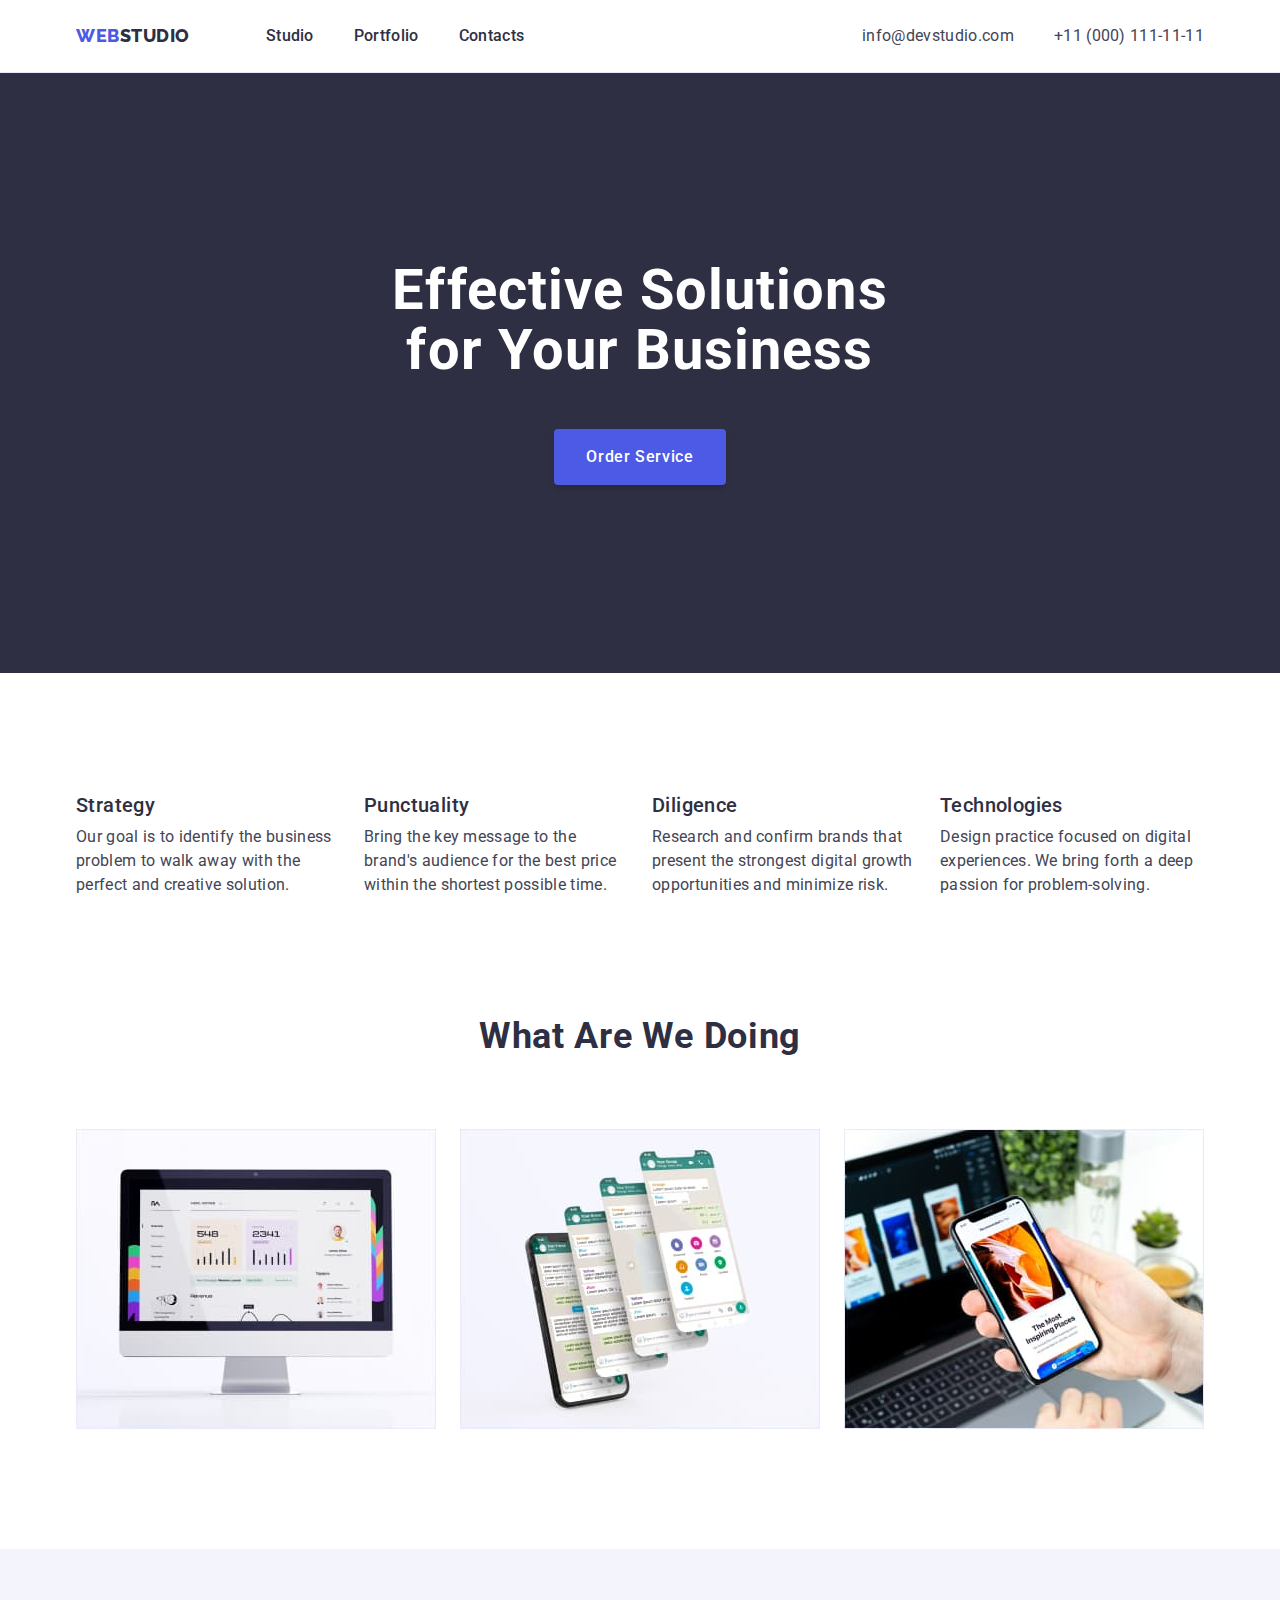
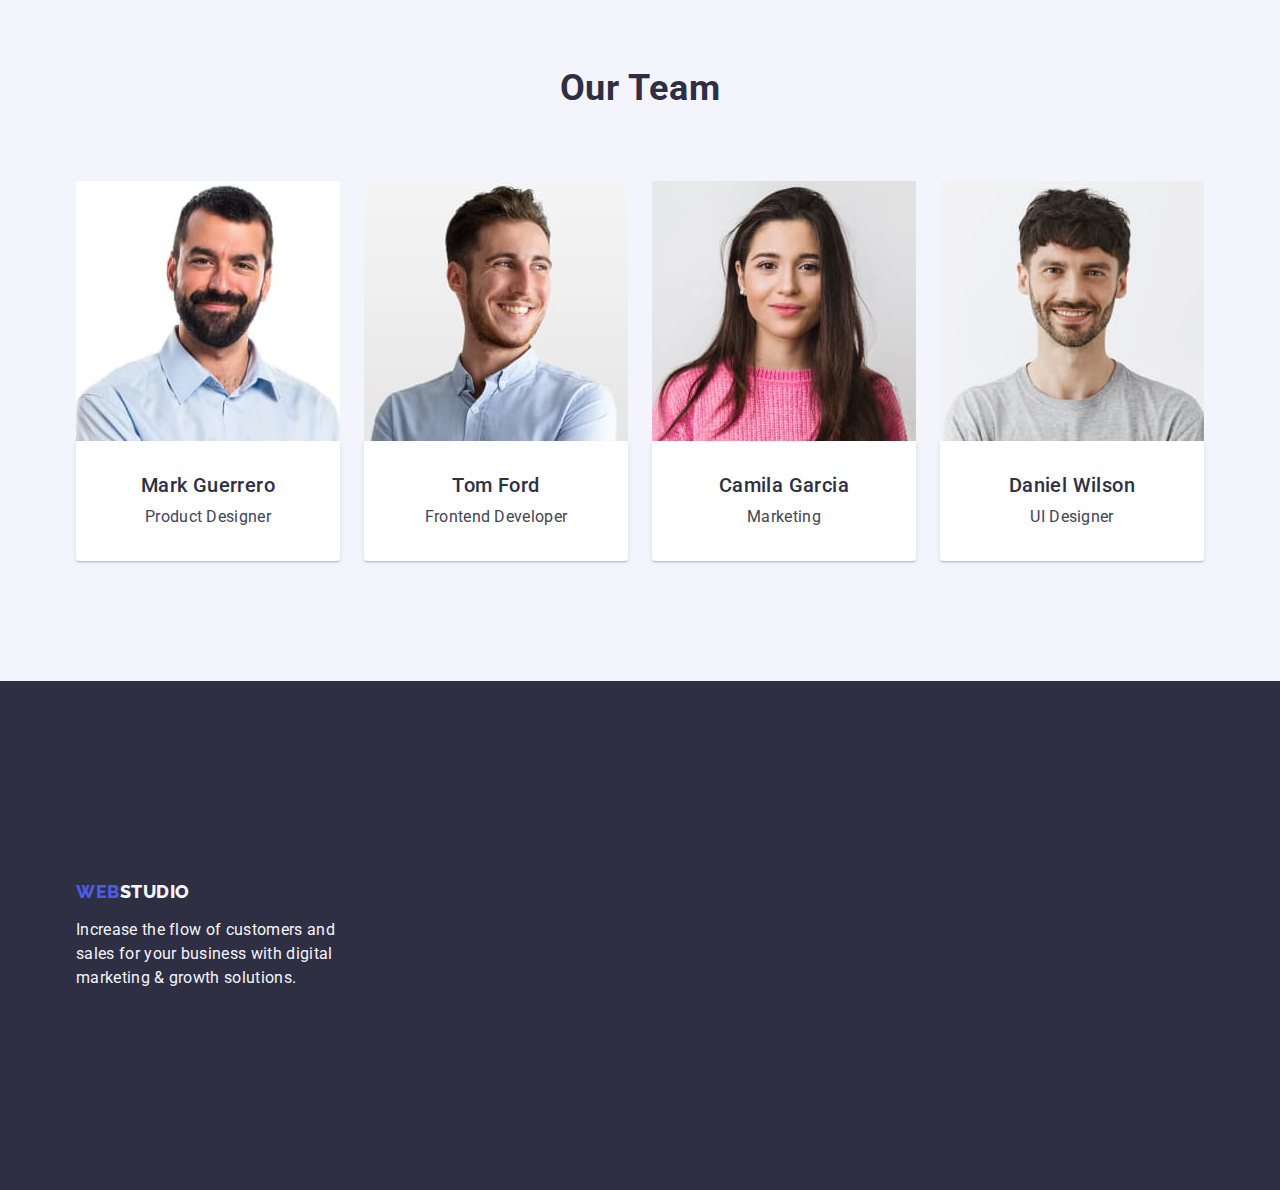
==== commit 1d4979c9: "test" ====
--- a/index.html
+++ b/index.html
@@ -1,139 +1,169 @@
 <!DOCTYPE html>
 <html lang="en">
+
 <head>
     <meta charset="UTF-8">
     <meta http-equiv="X-UA-Compatible" content="IE=edge">
     <meta name="viewport" content="width=device-width, initial-scale=1.0">
+    <title>WebStudio</title>
     <link rel="preconnect" href="https://fonts.googleapis.com">
     <link rel="preconnect" href="https://fonts.gstatic.com" crossorigin>
-    <link href="https://fonts.googleapis.com/css2?family=Raleway:wght@800&family=Roboto:wght@400;500;700;900&display=swap" rel="stylesheet">
-    <link rel="stylesheet" href="https://cdnjs.cloudflare.com/ajax/libs/modern-normalize/1.1.0/modern-normalize.min.css" integrity="sha512-wpPYUAdjBVSE4KJnH1VR1HeZfpl1ub8YT/NKx4PuQ5NmX2tKuGu6U/JRp5y+Y8XG2tV+wKQpNHVUX03MfMFn9Q==" crossorigin="anonymous" referrerpolicy="no-referrer" />
+    <link href="https://fonts.googleapis.com/css2?family=Raleway:wght@800&family=Roboto:wght@400;500;700&display=swap"
+        rel="stylesheet">
+    <link rel="stylesheet" href="https://cdn.jsdelivr.net/npm/modern-normalize@1.1.0/modern-normalize.min.css">
     <link rel="stylesheet" href="./css/styles.css">
-    <title>Document</title>
 </head>
+
 <body>
-        <header class="header">
-            <div class="container header-container">                   
-                    <nav class="header-nav">
-                        <a href="./index.html" class="logo" > <span class="colortext">Web</span>Studio</a>
-                        <ul class="header-menu">
-                            <li> <a class="header-nav-link" href="#">Studio</a></li>
-                            <li> <a class="header-nav-link" href="./portfolio.html">Portfolio</a></li>
-                            <li> <a class="header-nav-link" href="#">Contacts</a></li>
-                        </ul>
-                    </nav>
-                    <address class="contacts-address">
-                        <ul class="contacts-list">
-                            <li class="contacts-item">
-                                <a class="contacts-link" href="mailto:info@devstudio.com">info@devstudio.com</a>
-                            </li>
-                            <li class="contacts-item">
-                                <a class="contacts-link" href="tel:+380961111111">+38 096 111 11 11</a>
-                            </li>
-                        </ul>
-                    </address>
+    <header class="header header-main">
+        <div class="header-container container">
+            <!-- LOGO -->
+
+            <nav class="header-nav">
+                <a href="./index.html" class="header-logo  link">Web<span class="logo-dark">Studio</span></a>
+
+                <!--  -->
+                <ul class="header-list list">
+                    <li class="header-item">
+                        <a class="header-link link" href="./index.html">Studio</a>
+                    </li>
+                    <li class="header-item">
+                        <a class="header-link link" href="./portfolio.html">Portfolio</a>
+                    </li>
+                    <li class="header-item">
+                        <a class="header-link link" href="">Contacts</a>
+                    </li>
+                </ul>
+            </nav>
+
+            <!-- address -->
+            <address class="header-contact">
+                <ul class="contact-list list">
+                    <li>
+                        <a class="header-cont link" href="mailto:info@devstudio.com">info@devstudio.com</a>
+                    </li>
+                    <li>
+                        <a class="header-cont link" href="tel:+110001111111">+11 (000) 111-11-11</a>
+                    </li>
+                </ul>
+            </address>
+        </div>
+
+    </header>
+
+
+    <main>
+        <!--hero-->
+        <section class="hero section">
+            <div class="hero-title-container container">
+                <h1 class="hero-title">Effective Solutions for Your Business</h1>
+                <button type="button" class="hero-button btn">Order Service</button>
             </div>
-        </header>
-        <main>
-            <section class="hero">
-                <div class="container">
-                        <h1 class="hero-title">Effective Solutions for Your Business</h1>
-                        <button class="hero-btn" type="button">Order Service</button>
-                </div>
-                
-            </section>
-            <section class="feature">
-                <div class="container">
-                    <h2 hidden>Specifics</h2>
-                <ul class="feature-list">
-                    <li class="scroll-box"> 
-                         <h3 class="feature-title">Strategy</h3>
-                         <p class="feature-uptitle">Our goal is to identify the business problem to walk away with the perfect and creative solution. </p>
-                     </li>
-                     <li class="scroll-box"> 
-                         <h3 class="feature-title">Punctuality</h3>
-                         <p class="feature-uptitle">Bring the key message to the brand's audience for the best price within the shortest possible time.</p>
-                     </li>
-                     <li class="scroll-box"> 
-                         <h3 class="feature-title">Diligence</h3>
-                         <p class="feature-uptitle">Research and confirm brands that present the strongest digital growth opportunities and minimize risk.</p>
-                     </li>
-                     <li class="scroll-box"> 
-                         <h3 class="feature-title">Technologies</h3>
-                         <p class="feature-uptitle">Design practice focused on digital experiences. We bring forth a deep passion for problem-solving.</p>
-                     </li>
-                 </ul>
-                </div>
-                
-            </section>
-            <section class="work">
-                <div class="container">
-                        <h2 class="work-title">What are we doing</h2>
-                        <ul class="work-list">
-                            <li class="work-list-item">
-                                <img src="./images/img1.jpg" width="370" height="294" alt="example1">
-                            </li>
-                            <li class="work-list-item">
-                                <img src="./images/img2.jpg" width="370" height="294" alt="example2">
-                            </li>
-                            <li class="work-list-item">
-                                <img src="./images/img3.jpg" width="370" height="294" alt="example3">
-                            </li>
-                        </ul>                    
-                </div>
-                
-            </section>
-            <section class="team">
-                <div class="container">
-                    <h2 class="team-title">Our Team</h2>
-                    <ul class="team-list">
-                    <li class="list-item">
-                            <img class="photo" src="./images/markguerrero.jpg" width="264" height="260" alt="Mark Guerrero">
-                            <div class="team-member">
-                                <h3 class="member">Mark Guerrero</h3>
-                                <p class="member-position">Product Designer</p>      
-                            </div>
-                        
+
+        </section>
+
+        <!-- FEATURE -->
+        <section class="feature section">
+            <div class="container">
+                <h2 class="feature-title visually-hidden">feature</h2>
+                <ul class="feature-list list">
+                    <li class="feature-item">
+                        <h3 class="feature-undertitle">Strategy</h3>
+                        <p class="feature-desc">Our goal is to identify the business
+                            problem to walk away with the perfect and creative solution.
+                        </p>
                     </li>
-                    <li class="list-item">
-                            <img class="photo" src="./images/tomford.jpg" width="264" height="260" alt="Tom Ford">
-                           <div class="team-member">
-                            <h3 class="member">Tom Ford</h3>
-                            <p class="member-position">Frontend Developer</p>
-                           </div>
-  
-                      
+                    <li class="feature-item">
+                        <h3 class="feature-undertitle">Punctuality</h3>
+                        <p class="feature-desc">Bring the key message to the brand's audience for the best price within
+                            the
+                            shortest possible
+                            time.
+                        </p>
                     </li>
-                    <li class="list-item">
-                            <img class="photo" src="./images/camilagarcia.jpg" width="264" height="260" alt="Camila Garciaв">
-                            <div class="team-member">
-                                <h3 class="member">Camila Garcia</h3>
-                                <p class="member-position">Marketing</p>
-                            </div>
-                          
-                        
+                    <li class="feature-item">
+                        <h3 class="feature-undertitle">Diligence</h3>
+                        <p class="feature-desc">Research and confirm brands that present the strongest digital growth
+                            opportunities and minimize
+                            risk.
+                        </p>
                     </li>
-                    <li class="list-item">
-                            <img class="photo" src="./images/danielwilson.jpg" width="264" height="260" alt="Daniel Wilson">
-                            <div class="team-member">
-                                <h3 class="member">Daniel Wilson</h3>
-                                <p class="member-position">UI Designer</p>
-                            </div>
-                            
-                        
+                    <li class="feature-item">
+                        <h3 class="feature-undertitle">Technologies</h3>
+                        <p class="feature-desc">Design practice focused on digital experiences. We bring forth a deep
+                            passion for
+                            problem-solving.</p>
                     </li>
-                    </ul>
-                </div>
-                
-            </section>
-        </main>
-        <footer class="footer">
+                </ul>
+            </div>
+        </section>
+
+        <!--benefits-->
+        <section class="benefits section">
             <div class="container">
-                <a href="#" class="logo-footer" > <span class="colortext-footer">Web</span>Studio</a>
-                <p class="footer-uptitle">Increase the flow of customers and sales for your business with digital marketing & growth solutions.</p>
-               
+                <h2 class="benefits-title">What are we doing</h2>
+                <ul class="benefits-list list">
+                    <li class="benefits-list-item"><img src="./images/section-02/rectangle-71-2.jpg" alt="monitor"
+                            width="360" height="300"></li>
+                    <li class="benefits-list-item"><img src="./images/section-02/rectangle-71-1.jpg" alt="messanger"
+                            width="360" height="300"></li>
+                    <li class="benefits-list-item"><img src="./images/section-02/rectangle-71.jpg" alt="mobile"
+                            width="360" height="300"></li>
+                </ul>
             </div>
-         
-        </footer>
+        </section>
+
+        <!-- team -->
+        <section class="team section">
+            <div class="container">
+                <h2 class="team-title">Our Team</h2>
+                <ul class="team-list list">
+                    <li class="team-item"><img src="./images/ourteam/img-3.jpg" alt="photo-product" width="264"
+                            height="260">
+                        <div class="team-item-desc">
+                            <h3 class="team-undertitle">Mark Guerrero</h3>
+                            <p class="team-desc">Product Designer</p>
+                        </div>
+                    </li>
+                    <li class="team-item"><img src="./images/ourteam/img-2.jpg" alt="photo-developer" width="264"
+                            height="260">
+                        <div class="team-item-desc">
+                            <h3 class="team-undertitle">Tom Ford</h3>
+                            <p class="team-desc">Frontend Developer</p>
+                        </div>
+                    </li>
+                    <li class="team-item"><img src="./images/ourteam/img-1.jpg" alt="photo-marketing" width="264"
+                            height="260">
+                        <div class="team-item-desc">
+                            <h3 class="team-undertitle">Camila Garcia</h3>
+                            <p class="team-desc">Marketing</p>
+                        </div>
+                    </li>
+                    <li class="team-item"><img src="./images/ourteam/img.jpg" alt="photo-designer" width="264"
+                            height="260">
+                        <div class="team-item-desc">
+                            <h3 class="team-undertitle">Daniel Wilson</h3>
+                            <p class="team-desc">UI Designer</p>
+                        </div>
+                    </li>
+                </ul>
+            </div>
+        </section>
+
+    </main>
+
+
+    <footer class="footer">
+        <div class="container footer-container">
+            <a href="./index.html" class="footer-logo link">Web<span class="logo-light">Studio</span></a>
+            <p class="footer-desc">Increase the flow of customers and sales for your business with digital marketing &
+                growth solutions.</p>
+        </div>
+
+    </footer>
+
 </body>
+
+
+
 </html>--- a/css/styles.css
+++ b/css/styles.css
@@ -1,469 +1,492 @@
+:root {
+    /* figma text color */
+    --color-iris: #4d5ae5;
+    --color-ocean: #404bbf;
+    --color-navy-blue: #2e2f42;
+    --color-green: #31d0aa;
+    --color-slate: #434455;
+    --color-light-slate: #8e8f99;
+    --color-cornflower: #e7e9fc;
+    --color-cloud: #f4f4fd;
+    --color-navy-blue-modal: #2e2f42;
+    --color-grey: #2e2f42;
+    --color-white: #ffffff;
+    --color-dairy: #fcfcfc;
+
+
+    /* fonts */
+    --primary-font: 'roboto', sens-serif;
+}
 
 body {
-font-family: 'Roboto', sans-serif;
-    
-}
-
-.container {
-    width: 100%;
-    max-width: 1158px;
-    margin: 0 auto;
-    padding: 0px 15px;
+    font-family: "Roboto", sans-serif;
+
+    font-size: 16px;
+    line-height: 1.5;
+    letter-spacing: 0.02em;
+    color: var(--color-slate);
+    background-color: var(--color-white);
+}
+
+.visually-hidden {
+    position: absolute;
+    width: 1px;
+    height: 1px;
+    margin: -1px;
+    border: 0;
+    padding: 0;
+
+    white-space: nowrap;
+    clip-path: inset(100%);
+    clip: rect(0 0 0 0);
+    overflow: hidden;
+}
+
+
+/* reset start */
+h1,
+h2,
+h3,
+h4,
+h5,
+h6,
+p,
+ul {
+    margin: 0;
 }
 
 img {
     display: block;
-}
-
-
-:root {
-}
-
-p,
-h1, 
-h2, 
-h3, 
-h4, 
-h5 {
-    margin: 0;
-}
-
-ul {
+
+}
+
+.list {
+    list-style: none;
     margin: 0;
     padding: 0;
 }
 
-
-
-.hero, .feature, .team, .work {
-    padding: 120px 0;
-}
-
-
-.logo {
-    font-family: 'Raleway';
-    font-style: normal;
+.link {
+    text-decoration: none;
+}
+
+/* reset end */
+.container {
+    width: 1158px;
+    margin-left: auto;
+    margin-right: auto;
+    padding-left: 15px;
+    padding-right: 15px;
+
+
+    /* outline: 2px solid red;
+    outline-offset: -2px; */
+}
+
+/* base Styles */
+.section {}
+
+.header-logo {
+    font-family: "Raleway", sans-serif;
     font-weight: 800;
     font-size: 18px;
-    line-height: 1.3333;
-    display: flex;
-    align-items: center;
+    line-height: 1.17;
     letter-spacing: 0.03em;
     text-transform: uppercase;
-    color: #2E2F42;
+    color: var(--color-iris);
     text-decoration: none;
     margin-right: 76px;
-
- }
-
- .colortext {
-    color: #4D5AE5;
-    }
-
-
-/* HEADER */
+}
+
+.footer-logo {
+    display: inline-block;
+    font-family: "Raleway", sans-serif;
+    font-weight: 800;
+    font-size: 18px;
+    line-height: 1.17;
+    letter-spacing: 0.03em;
+    text-transform: uppercase;
+    color: var(--color-iris);
+    text-decoration: none;
+    margin-bottom: 16px;
+
+}
+
+.logo-dark {
+    color: var(--color-navy-blue);
+}
+
+.logo-light {
+    color: var(--color-cloud);
+}
+
+/* Header Styles */
+
 .header {
-    background-color: white;
-    border-bottom-style: solid;
-    border-bottom-color: #E7E9FC;
-    border-bottom-width: 1px;
+    border-bottom: 1px solid var(--color-cornflower);
+}
+
+
+
+.header-container {
+    display: flex;
+    align-items: center;
+}
+
+.header-nav {
+    display: flex;
+    align-items: center;
+}
+
+.logo {}
+
+.logo-dark {}
+
+.header-list {
+
+    color: var(--color-navy-blue);
+    display: flex;
+    align-items: center;
     gap: 40px;
-    padding: 0 15px 0 15px;
-
-}
-
-.header-container {
+}
+
+
+.header-item {
+    /*  */
+}
+
+.header-link {
+    font-family: 'Roboto';
+    font-weight: 500;
+    font-size: 16px;
+    line-height: 1.5;
+    letter-spacing: 0.02em;
+    color: var(--color-navy-blue);
+    display: block;
+    padding: 24px 0px;
+}
+
+.header-link:hover,
+.header-link:focus {
+    color: var(--color-ocean)
+}
+
+.header-contact {
+    font-style: normal;
+    margin-left: auto;
+}
+
+.contact-list {
     display: flex;
     align-items: center;
-}
-
-.header-nav {
-    display: flex;
-    align-items: center;
-    list-style: none;
-    flex-grow: 1;
-    margin-right: auto;
-    
-}
-
-.header-menu {
-    display: flex;
-    list-style: none;
     gap: 40px;
-    
-}
-
-.header-nav-link:hover,
-.header-nav-link:focus {
-color: #404BBF;
-}
-
-.header-nav-link {
-    font-weight: 500;
-    font-size: 14px;
-    line-height: 1.5;
-    letter-spacing: 0.02em;
-    color: #2E2F42;
+}
+
+.header-cont {
+    font-family: var(--primary-font);
+    font-style: normal;
+    font-size: 16px;
+    line-height: 1.5;
+    letter-spacing: 0.02em;
+    color: var(--color-slate);
     text-decoration: none;
-    display: flex;
-    padding: 24px 0;
- 
-}
-
-.contacts-address {
-    font-style: inherit;
-}
-
-.contacts-list {
-    list-style-type: none;
-    text-decoration: none;
-    display: flex;
-    gap: 40px;
-}
-        
-.contacts-link {
-font-weight: 400;
-font-size: 16px;
-line-height: 1.5;
-letter-spacing: 0.02em;
-color: #434455;
-text-decoration: none;
-list-style: none;
-margin-right: 40px;
-}
-
-.contacts-link:hover,
-.contacts-link:focus {
-    
-    color: #404BBF;
-} 
-
-    /* HERO */
+    display: block;
+    padding: 24px 0px;
+}
+
+.header-cont:hover,
+.header-cont:focus {
+    color: var(--color-ocean);
+}
+
+/* Hero Styles */
 .hero {
-    background: #2E2F42;
     padding-top: 188px;
     padding-bottom: 188px;
-}
-
-.hero-container {
-
-}
+    font-family: "Roboto", sans-serif;
+    background-color: var(--color-navy-blue);
+}
+
+/* .hero-title-container {
+
+    padding-bottom: 48px;
+    padding-left: 0;
+    padding-right: 0;
+    
+} */
+
 
 .hero-title {
-font-size: 56px;
-line-height: 1.0714;
-text-align: center;
-letter-spacing: 0.02em;
-color: #FFFFFF;
-margin: 0 auto 48px auto;
-max-width: 496px;
-}
-
-.hero-btn {
-font-family: inherit;
-font-weight: 500;
-font-size: 16px;
-line-height: 1.5;
-display: flex;
-/* align-items: center; */
-display: block;
-letter-spacing: 0.04em;
-color: #FFFFFF;
-background: #4D5AE5;
-border: none;
-box-shadow: 0px 4px 4px rgba(0, 0, 0, 0.15);
-border-radius: 4px;
-padding: 16px;
-margin: 0 auto;
-min-width: 169px;
-height: 56px;
-cursor: pointer;
-}
-
-/* FEATURE */
+    max-width: 496px;
+    font-family: var(--primary-font);
+    font-size: 56px;
+    line-height: 1.07;
+    text-align: center;
+    letter-spacing: 0.02em;
+    color: var(--color-white);
+    margin-left: auto;
+    margin-right: auto;
+    margin-bottom: 48px;
+}
+
+
+/* BUTTON */
+
+.btn {
+    display: flex;
+    align-items: center;
+    font-family: "Roboto", sans-serif;
+    font-weight: 500;
+    font-size: 16px;
+    line-height: 1.5;
+    letter-spacing: 0.04em;
+    cursor: pointer;
+    border-radius: 4px;
+    border: none;
+}
+
+.hero-button {
+    display: block;
+    padding: 16px 32px;
+    margin-left: auto;
+    margin-right: auto;
+    background-color: var(--color-iris);
+    color: var(--color-white);
+    min-width: 169px;
+    height: 56px;
+    box-shadow: 0px 4px 4px rgba(0, 0, 0, 0.15);
+    border: none;
+}
+
+.hero-button:hover,
+.hero-button:focus {
+    background-color: var(--color-ocean);
+}
+
+
+
+
+
+
+/* FEATURE Styles */
 
 .feature {
-    padding-top: 120px;
-    padding-bottom: 120px;
+    padding: 120px 0
+}
+
+.feature-title {
+    font-family: "Roboto", sans-serif;
+    font-weight: 700;
+    font-size: 56px;
+    line-height: 1.11;
+    text-align: center;
+    letter-spacing: 0.02em;
+    text-transform: capitalize;
+    color: var(--color-navy-blue);
+
 }
 
 .feature-list {
-list-style-type: none;
-display: flex;
-gap: 24px;
-/* flex-basis: calc(( 100% - 72px )/ 4); */
-/* padding-right: 24px; */
-/* gap: 24px; */
-/* flex-wrap: wrap; */
-
-}
-
-.scroll-box {
-    flex-basis: calc((100%-72px)/4);
+    display: flex;
     gap: 24px;
 
-}
-
-.feature-title {
+
+
+}
+
+.feature-item {}
+
+.feature-undertitle {
+    font-family: var(--primary-font);
     font-weight: 500;
     font-size: 20px;
     line-height: 1.2;
     letter-spacing: 0.02em;
-    color: #2E2F42;
+    color: var(--color-navy-blue);
     margin-bottom: 8px;
+}
+
+.feature-desc {
+    font-family: 'Roboto', sans-serif;
+    font-size: 16px;
+    line-height: 1.5x;
+    letter-spacing: 0.02em;
+    color: var(--color-slate);
+    width: 264px;
+}
+
+.benefits {
+    padding-bottom: 120px;
+}
+
+.section {}
+
+.benefits-title {
+    margin-bottom: 72px;
+    font-family: var(--primary-font);
+    font-weight: 700;
+    font-size: 36px;
+    line-height: 1.11;
+    text-align: center;
+    letter-spacing: 0.02em;
+    text-transform: capitalize;
+    color: var(--color-grey);
+}
+
+.benefits-list {
+    display: flex;
+    gap: 24px;
+}
+
+.benefits-list-item {}
+
+.team {
+    padding: 120px 0;
+    background-color: var(--color-cloud);
+}
+
+.team-title {
+    margin-bottom: 72px;
+    font-family: var(--primary-font);
+    font-weight: 700;
+    font-size: 36px;
+    line-height: 1.11;
+    text-align: center;
+    letter-spacing: 0.02em;
+    text-transform: capitalize;
+    color: var(--color-navy-blue);
+
+}
+
+.team-list {
+    display: flex;
+    flex-wrap: wrap;
+    gap: 24px;
+}
+
+.team-item {
+    width: calc((100% - 3 * 24px) / 4);
+    background-color: var(--color-white);
+
+}
+
+.team-item-desc {
+    padding: 32px 16px;
+    box-shadow: 0px 1px 6px rgba(46, 47, 66, 0.08), 0px 1px 1px rgba(46, 47, 66, 0.16), 0px 2px 1px rgba(46, 47, 66, 0.08);
+    border-radius: 0px 0px 4px 4px;
+}
+
+.team-undertitle {
+    margin-bottom: 8px;
+    font-family: var(--primary-font);
+    font-weight: 500;
+    font-size: 20px;
+    line-height: 1.2;
+    text-align: center;
+    letter-spacing: 0.02em;
+    color: var(--color-navy-blue);
+}
+
+.team-desc {
+    font-family: 'Roboto';
+
+
+    font-size: 16px;
+    line-height: 1.5;
+    text-align: center;
+    letter-spacing: 0.02em;
+    color: var(--color-slate);
+}
+
+.footer {
+    text-decoration: none;
+    background-color: var(--color-navy-blue);
+    padding-top: 100px;
+    padding-bottom: 100px;
+}
+
+.footer-container {
+    padding-top: 100px;
+    padding-bottom: 100px;
+}
+
+.footer-desc {
+    font-family: 'Roboto' sans-serif;
+    font-size: 16px;
+    line-height: 1.5;
+    letter-spacing: 0.02em;
+    color: var(--color-cloud);
+    width: 264px;
+}
+
+
+
+/* portfolio  */
+
+.filter {
+    padding: 96px 0 120px 0;
+}
+
+.filter-list-btn {
+    display: flex;
+    justify-content: center;
+    gap: 24px;
+    margin-bottom: 72px;
+}
+
+.filter-list {
+    display: flex;
+    flex-wrap: wrap;
+    column-gap: 24px;
+    row-gap: 48px;
+
+}
+
+.filter-list-item {
+    width: calc((100% - 48px) / 3);
+}
+
+.preview-desc {
+    padding: 32px 16px;
+    border-right: 1px solid var(--color-cornflower);
+    border-bottom: 1px solid var(--color-cornflower);
+    border-left: 1px solid var(--color-cornflower);
     
 }
 
-.feature-uptitle {
-font-size: 16px;
-line-height: 1.5;
-letter-spacing: 0.02em;
-color: #434455;
-
- }
-
- /* WORK */
-
- .work-container {
-    
- }
-/* 
- .work {
-    padding-bottom: 120px;
- } */
-
-
- .work-title {
-font-size: 36px;
-line-height: 1.1111;
-text-align: center;
-letter-spacing: 0.02em;
-text-transform: capitalize;
-color: #2E2F42;
-margin-bottom: 72px;
-
- }
-
- .work-list {
-list-style-type: none;
-display: flex;
-gap: 24px;
-justify-content: center;
-}
-
-.work-list-item {
-    flex-basis: calc((100% - 48px) / 3);
-}
-
-/* TEAM */
-
-.team {
-background-color: #F4F4FD;
-}
-
-.team-title {
-font-size: 36px;
-line-height: 1.1111;
-text-align: center;
-letter-spacing: 0.02em;
-text-transform: capitalize;
-color: #2E2F42;
-margin-bottom: 72px;
-}
-
-.team-list {
-list-style-type: none;
-display: flex;
-gap: 24px;
-flex-wrap: wrap;
-padding-left: 0px;
-
-
-}
-
-.list-item {
-flex-basis: calc(( 100% - 72px ) / 4);
-background-color: white;
-border: #E7E9FC;
-border-width:  1px;
-border-style: solid;
-border-radius: 0px 0px 4px 4px;
-}
-.photo {
-    margin-bottom: 32px;
-    display: block;
-    max-width: 100%;
-     
-}
-
-.team-member {
-    padding: 32px 16px;
-    border-radius: 0px 0px 4px 4px;
-
-
-}
-.member {
-font-weight: 500;
-font-size: 20px;
-line-height: 1.2;
-text-align: center;
-letter-spacing: 0.02em;
-color: #2E2F42;
-margin-bottom: 8px;
-}
-
-.member-position {
-font-size: 16px;
-line-height: 1.5;
-text-align: center;
-letter-spacing: 0.02em;
-color: #434455;
-    
-}
-
-/* FOOTER */
-
-.footer {
-background-color: #2E2F42;
-padding-top: 100px;
-padding-bottom: 100px;
-
-}
-
-.footer-uptitle {
-font-size: 16px;
-line-height: 1.5;
-letter-spacing: 0.02em;
-color: #E7E9FC;
-max-width: 264px;
-    
-}
-
-.logo-footer {
-    font-family: 'Raleway';
-    font-style: normal;
-    font-weight: 800;
-    font-size: 18px;
-    line-height: 1.1666;
-    display: flex;
-    align-items: center;
-    letter-spacing: 0.03em;
-    text-transform: uppercase;
-    text-decoration: none;
-    color: #F4F4FD;
-    margin-bottom: 16px;
-    display: inline-block;
-    
-}
-
-.colortext-footer {
-    font-family: 'Raleway';
-    font-style: normal;
-    font-weight: 800;
-    font-size: 18px;
-    line-height: 1.1666;
-    display: flex;
-    align-items: center;
-    letter-spacing: 0.03em;
-    text-transform: uppercase;
-    color: #4D5AE5;
-    display: inline-block;
-    
-}
-
-
-/*----------------------------------------PORTFOLIO--------------------------------------------- */
-.container-portfolio {
-    padding: 96px 120px;
-}
-.list {
-    list-style: none;
-    text-decoration: none;
-    display: flex;
-    justify-content: center; 
-    gap: 24px;
-    margin-bottom: 72px;    
-     
-}
-
-img {
-    display: block;
-}
-
-.nav-list-btn {
-font-family: inherit;
-font-weight: 500;
-font-size: 16px;
-line-height: 1.5;
-display: flex;
-align-items: center;
-text-align: center;
-letter-spacing: 0.04em;
-color: #4D5AE5;
-min-width: 69px;
-padding: 12px 24px;
-margin-bottom: 72px;
-background: #F4F4FD;
-border: 1px solid #E7E9FC;
-border-radius: 4px;
-
-}
-
-.nav-list-btn:hover,
-.nav-list-btn:focus {
-color: #FFFFFF;
-background-color:#404BBF;
-border: 1px solid transparent; 
-
-}
-
-.portfolio-work {
-    padding: 32px 16px;
-    border: 1px solid #e7e9fc;
-    border-top: none;
-    text-decoration: none;
-
-}
-
-.portfolio-list {
-list-style-type: none;
-display: flex;
-gap: 24px;
-flex-wrap: wrap;
-padding-left: 0px;
-padding-bottom: 120px;
-row-gap: 48px;
-
-}
-
-.portfolio-item {
-    /* max-width: 360px; */
-    width: calc((100% - 48px) / 3); 
-   
-}
-
-.portfolio-item:nth-child(3n+1) {
-    margin-right: 0px;
-}
-
-.portfolio-title {
-font-weight: 500;
-font-size: 20px;
-line-height: 1.2;
-letter-spacing: 0.02em;
-color: #2E2F42;
-margin-bottom: 8px;
-
-}
-
-.portfolio-uptitle {
-    font-size: 16px;
-    line-height: 1.5;
-    letter-spacing: 0.02em;
-    color: #434455;
-    margin-top: 0;
-}
-
-.link-portfolio {
-    text-decoration: none;
-}
+.preview-title {
+    margin-bottom: 8px;
+    font-weight: 500;
+    font-size: 20px;
+    line-height: 1.2;
+    letter-spacing: 0.02em;
+    color: var(--color-navy-blue);
+}
+
+.preview-text {
+    font-size: 16px;
+    line-height: 1.5;
+    letter-spacing: 0.02em;
+    color: var(--color-slate);
+}
+
+/* BUTTON portfolio */
+.filter-btn {
+
+    padding: 12px 24px;
+    max-width: 126px;
+    min-width: 69px;
+    height: 48px;
+    text-align: center;
+    color: var(--color-iris);
+    background-color: var(--color-cloud);
+    box-shadow: 0px 3px 1px rgba(0, 0, 0, 0.1), 0px 2px 1px rgba(0, 0, 0, 0.08), 0px 2px 2px rgba(0, 0, 0, 0.12);
+    border: 1px solid var(--color-cornflower);
+}
+
+.filter-btn:hover,
+.filter-btn:focus {
+    color: var(--color-white);
+    background-color: var(--color-ocean);
+    border: 1px solid transparent;
+}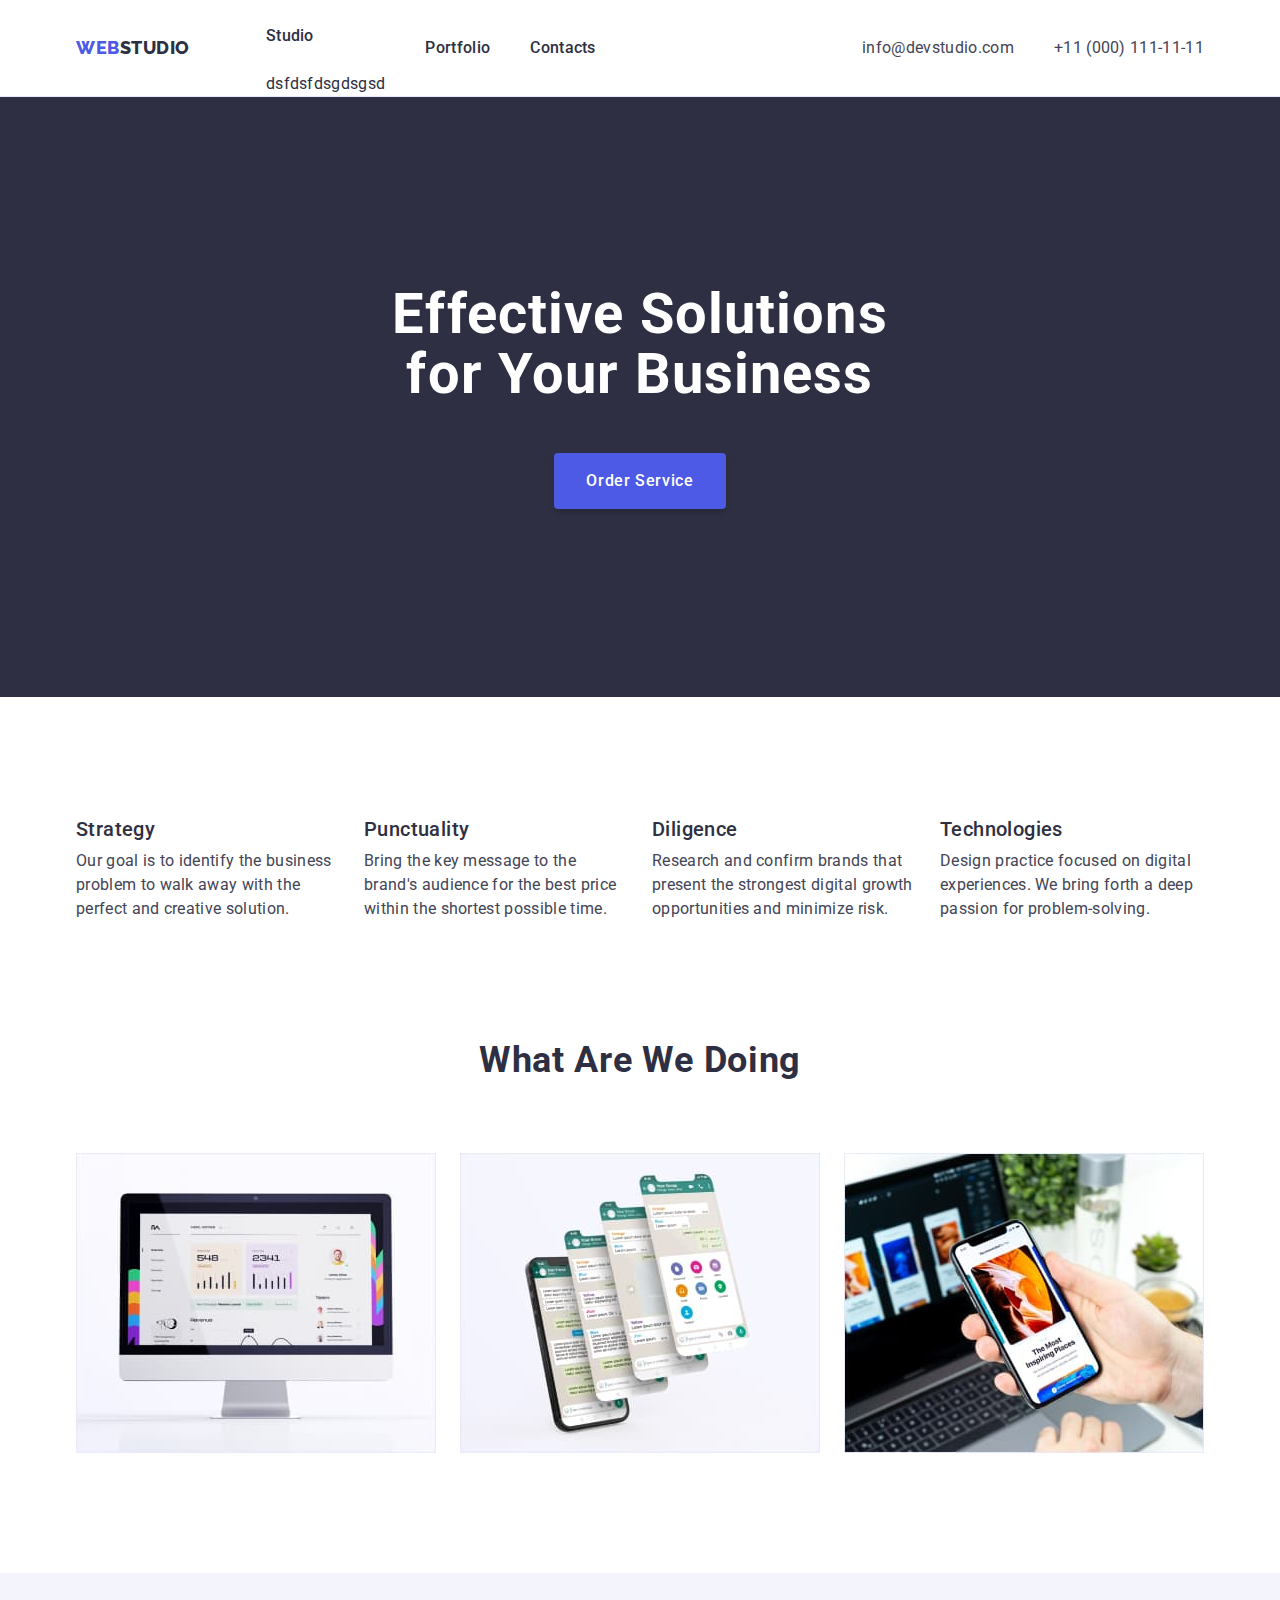
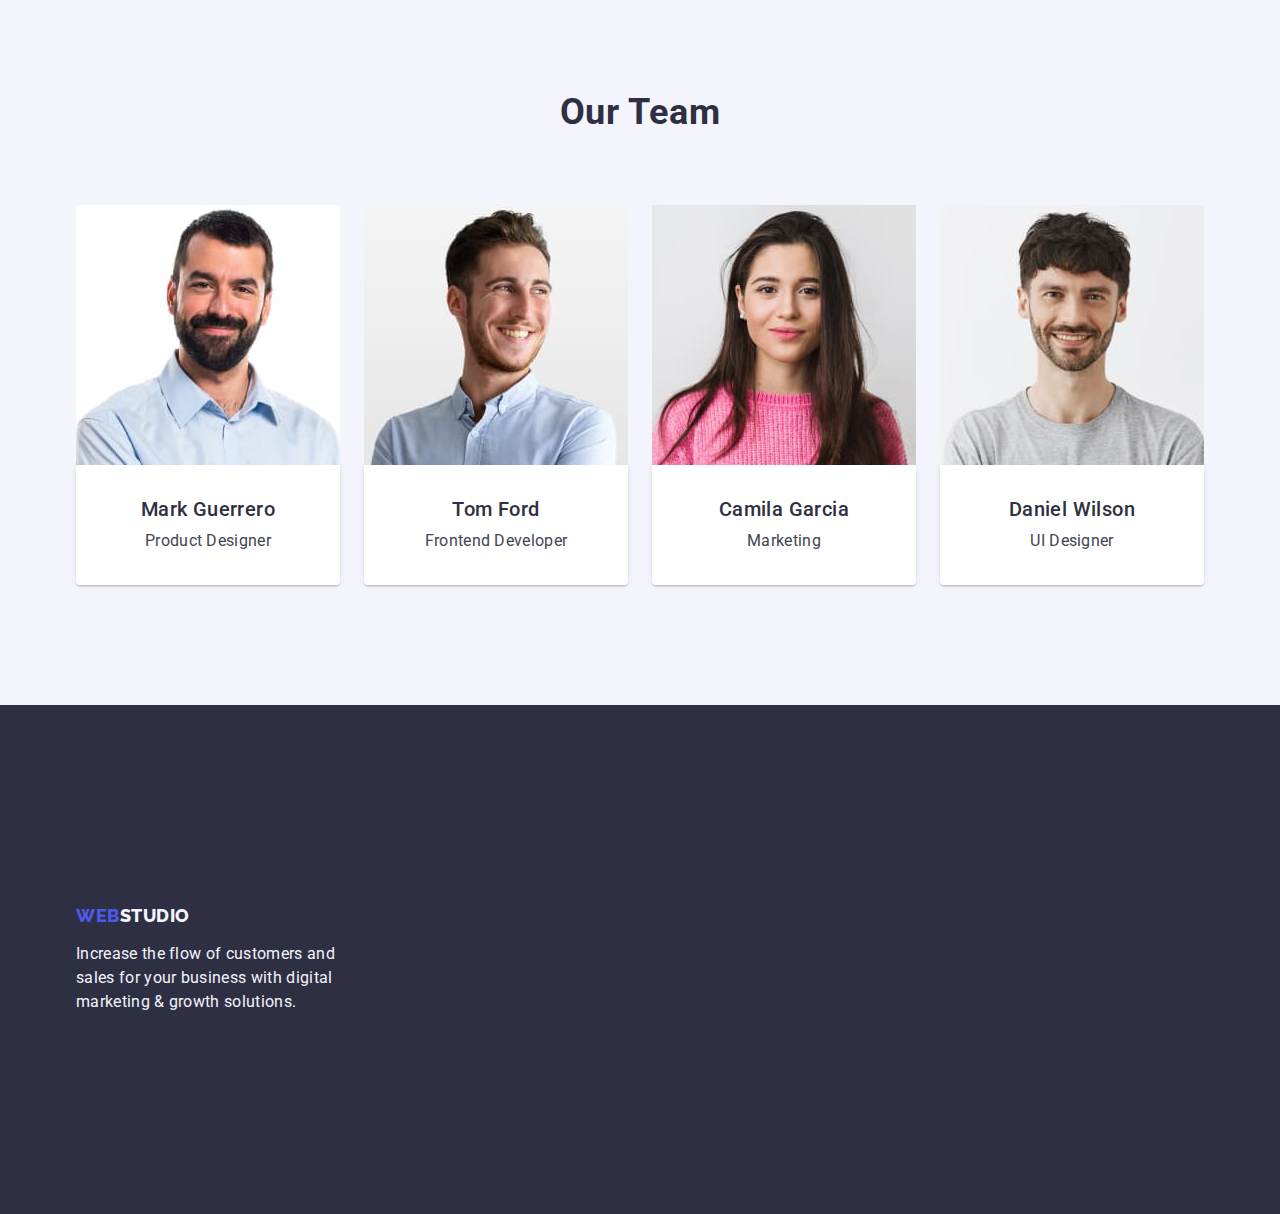
==== commit 0ec0d92c: "dfdsf" ====
--- a/index.html
+++ b/index.html
@@ -1,169 +1,195 @@
 <!DOCTYPE html>
 <html lang="en">
+  <head>
+    <meta charset="UTF-8" />
+    <meta http-equiv="X-UA-Compatible" content="IE=edge" />
+    <meta name="viewport" content="width=device-width, initial-scale=1.0" />
+    <title>WebStudio</title>
+    <link rel="preconnect" href="https://fonts.googleapis.com" />
+    <link rel="preconnect" href="https://fonts.gstatic.com" crossorigin />
+    <link
+      href="https://fonts.googleapis.com/css2?family=Raleway:wght@800&family=Roboto:wght@400;500;700&display=swap"
+      rel="stylesheet"
+    />
+    <link
+      rel="stylesheet"
+      href="https://cdn.jsdelivr.net/npm/modern-normalize@1.1.0/modern-normalize.min.css"
+    />
+    <link rel="stylesheet" href="./css/styles.css" />
+  </head>
 
-<head>
-    <meta charset="UTF-8">
-    <meta http-equiv="X-UA-Compatible" content="IE=edge">
-    <meta name="viewport" content="width=device-width, initial-scale=1.0">
-    <title>WebStudio</title>
-    <link rel="preconnect" href="https://fonts.googleapis.com">
-    <link rel="preconnect" href="https://fonts.gstatic.com" crossorigin>
-    <link href="https://fonts.googleapis.com/css2?family=Raleway:wght@800&family=Roboto:wght@400;500;700&display=swap"
-        rel="stylesheet">
-    <link rel="stylesheet" href="https://cdn.jsdelivr.net/npm/modern-normalize@1.1.0/modern-normalize.min.css">
-    <link rel="stylesheet" href="./css/styles.css">
-</head>
+  <body>
+    <header class="header header-main">
+      <div class="header-container container">
+        <!-- LOGO -->
 
-<body>
-    <header class="header header-main">
-        <div class="header-container container">
-            <!-- LOGO -->
+        <nav class="header-nav">
+          <a href="./index.html" class="header-logo link"
+            >Web<span class="logo-dark">Studio</span></a
+          >
 
-            <nav class="header-nav">
-                <a href="./index.html" class="header-logo  link">Web<span class="logo-dark">Studio</span></a>
+          <!--  -->
+          <ul class="header-list list">
+            <li class="header-item">
+              <a class="header-link link" href="./index.html">Studio</a>dsfdsfdsgdsgsd
+            </li>
+            <li class="header-item">
+              <a class="header-link link" href="./portfolio.html">Portfolio</a>
+            </li>
+            <li class="header-item">
+              <a class="header-link link" href="">Contacts</a>
+            </li>
+          </ul>
+        </nav>
 
-                <!--  -->
-                <ul class="header-list list">
-                    <li class="header-item">
-                        <a class="header-link link" href="./index.html">Studio</a>
-                    </li>
-                    <li class="header-item">
-                        <a class="header-link link" href="./portfolio.html">Portfolio</a>
-                    </li>
-                    <li class="header-item">
-                        <a class="header-link link" href="">Contacts</a>
-                    </li>
-                </ul>
-            </nav>
-
-            <!-- address -->
-            <address class="header-contact">
-                <ul class="contact-list list">
-                    <li>
-                        <a class="header-cont link" href="mailto:info@devstudio.com">info@devstudio.com</a>
-                    </li>
-                    <li>
-                        <a class="header-cont link" href="tel:+110001111111">+11 (000) 111-11-11</a>
-                    </li>
-                </ul>
-            </address>
-        </div>
-
+        <!-- address -->
+        <address class="header-contact">
+          <ul class="contact-list list">
+            <li>
+              <a class="header-cont link" href="mailto:info@devstudio.com">info@devstudio.com</a>
+            </li>
+            <li>
+              <a class="header-cont link" href="tel:+110001111111">+11 (000) 111-11-11</a>
+            </li>
+          </ul>
+        </address>
+      </div>
     </header>
 
+    <main>
+      <!--hero-->
+      <section class="hero section">
+        <div class="hero-title-container container">
+          <h1 class="hero-title">Effective Solutions for Your Business</h1>
+          <button type="button" class="hero-button btn">Order Service</button>
+        </div>
+      </section>
 
-    <main>
-        <!--hero-->
-        <section class="hero section">
-            <div class="hero-title-container container">
-                <h1 class="hero-title">Effective Solutions for Your Business</h1>
-                <button type="button" class="hero-button btn">Order Service</button>
-            </div>
+      <!-- FEATURE -->
+      <section class="feature section">
+        <div class="container">
+          <h2 class="feature-title visually-hidden">feature</h2>
+          <ul class="feature-list list">
+            <li class="feature-item">
+              <h3 class="feature-undertitle">Strategy</h3>
+              <p class="feature-desc"
+                >Our goal is to identify the business problem to walk away with the perfect and
+                creative solution.
+              </p>
+            </li>
+            <li class="feature-item">
+              <h3 class="feature-undertitle">Punctuality</h3>
+              <p class="feature-desc"
+                >Bring the key message to the brand's audience for the best price within the
+                shortest possible time.
+              </p>
+            </li>
+            <li class="feature-item">
+              <h3 class="feature-undertitle">Diligence</h3>
+              <p class="feature-desc"
+                >Research and confirm brands that present the strongest digital growth opportunities
+                and minimize risk.
+              </p>
+            </li>
+            <li class="feature-item">
+              <h3 class="feature-undertitle">Technologies</h3>
+              <p class="feature-desc"
+                >Design practice focused on digital experiences. We bring forth a deep passion for
+                problem-solving.</p
+              >
+            </li>
+          </ul>
+        </div>
+      </section>
 
-        </section>
+      <!--benefits-->
+      <section class="benefits section">
+        <div class="container">
+          <h2 class="benefits-title">What are we doing</h2>
+          <ul class="benefits-list list">
+            <li class="benefits-list-item"
+              ><img
+                src="./images/section-02/rectangle-71-2.jpg"
+                alt="monitor"
+                width="360"
+                height="300"
+            /></li>
+            <li class="benefits-list-item"
+              ><img
+                src="./images/section-02/rectangle-71-1.jpg"
+                alt="messanger"
+                width="360"
+                height="300"
+            /></li>
+            <li class="benefits-list-item"
+              ><img
+                src="./images/section-02/rectangle-71.jpg"
+                alt="mobile"
+                width="360"
+                height="300"
+            /></li>
+          </ul>
+        </div>
+      </section>
 
-        <!-- FEATURE -->
-        <section class="feature section">
-            <div class="container">
-                <h2 class="feature-title visually-hidden">feature</h2>
-                <ul class="feature-list list">
-                    <li class="feature-item">
-                        <h3 class="feature-undertitle">Strategy</h3>
-                        <p class="feature-desc">Our goal is to identify the business
-                            problem to walk away with the perfect and creative solution.
-                        </p>
-                    </li>
-                    <li class="feature-item">
-                        <h3 class="feature-undertitle">Punctuality</h3>
-                        <p class="feature-desc">Bring the key message to the brand's audience for the best price within
-                            the
-                            shortest possible
-                            time.
-                        </p>
-                    </li>
-                    <li class="feature-item">
-                        <h3 class="feature-undertitle">Diligence</h3>
-                        <p class="feature-desc">Research and confirm brands that present the strongest digital growth
-                            opportunities and minimize
-                            risk.
-                        </p>
-                    </li>
-                    <li class="feature-item">
-                        <h3 class="feature-undertitle">Technologies</h3>
-                        <p class="feature-desc">Design practice focused on digital experiences. We bring forth a deep
-                            passion for
-                            problem-solving.</p>
-                    </li>
-                </ul>
-            </div>
-        </section>
-
-        <!--benefits-->
-        <section class="benefits section">
-            <div class="container">
-                <h2 class="benefits-title">What are we doing</h2>
-                <ul class="benefits-list list">
-                    <li class="benefits-list-item"><img src="./images/section-02/rectangle-71-2.jpg" alt="monitor"
-                            width="360" height="300"></li>
-                    <li class="benefits-list-item"><img src="./images/section-02/rectangle-71-1.jpg" alt="messanger"
-                            width="360" height="300"></li>
-                    <li class="benefits-list-item"><img src="./images/section-02/rectangle-71.jpg" alt="mobile"
-                            width="360" height="300"></li>
-                </ul>
-            </div>
-        </section>
-
-        <!-- team -->
-        <section class="team section">
-            <div class="container">
-                <h2 class="team-title">Our Team</h2>
-                <ul class="team-list list">
-                    <li class="team-item"><img src="./images/ourteam/img-3.jpg" alt="photo-product" width="264"
-                            height="260">
-                        <div class="team-item-desc">
-                            <h3 class="team-undertitle">Mark Guerrero</h3>
-                            <p class="team-desc">Product Designer</p>
-                        </div>
-                    </li>
-                    <li class="team-item"><img src="./images/ourteam/img-2.jpg" alt="photo-developer" width="264"
-                            height="260">
-                        <div class="team-item-desc">
-                            <h3 class="team-undertitle">Tom Ford</h3>
-                            <p class="team-desc">Frontend Developer</p>
-                        </div>
-                    </li>
-                    <li class="team-item"><img src="./images/ourteam/img-1.jpg" alt="photo-marketing" width="264"
-                            height="260">
-                        <div class="team-item-desc">
-                            <h3 class="team-undertitle">Camila Garcia</h3>
-                            <p class="team-desc">Marketing</p>
-                        </div>
-                    </li>
-                    <li class="team-item"><img src="./images/ourteam/img.jpg" alt="photo-designer" width="264"
-                            height="260">
-                        <div class="team-item-desc">
-                            <h3 class="team-undertitle">Daniel Wilson</h3>
-                            <p class="team-desc">UI Designer</p>
-                        </div>
-                    </li>
-                </ul>
-            </div>
-        </section>
-
+      <!-- team -->
+      <section class="team section">
+        <div class="container">
+          <h2 class="team-title">Our Team</h2>
+          <ul class="team-list list">
+            <li class="team-item"
+              ><img src="./images/ourteam/img-3.jpg" alt="photo-product" width="264" height="260" />
+              <div class="team-item-desc">
+                <h3 class="team-undertitle">Mark Guerrero</h3>
+                <p class="team-desc">Product Designer</p>
+              </div>
+            </li>
+            <li class="team-item"
+              ><img
+                src="./images/ourteam/img-2.jpg"
+                alt="photo-developer"
+                width="264"
+                height="260"
+              />
+              <div class="team-item-desc">
+                <h3 class="team-undertitle">Tom Ford</h3>
+                <p class="team-desc">Frontend Developer</p>
+              </div>
+            </li>
+            <li class="team-item"
+              ><img
+                src="./images/ourteam/img-1.jpg"
+                alt="photo-marketing"
+                width="264"
+                height="260"
+              />
+              <div class="team-item-desc">
+                <h3 class="team-undertitle">Camila Garcia</h3>
+                <p class="team-desc">Marketing</p>
+              </div>
+            </li>
+            <li class="team-item"
+              ><img src="./images/ourteam/img.jpg" alt="photo-designer" width="264" height="260" />
+              <div class="team-item-desc">
+                <h3 class="team-undertitle">Daniel Wilson</h3>
+                <p class="team-desc">UI Designer</p>
+              </div>
+            </li>
+          </ul>
+        </div>
+      </section>
     </main>
 
-
     <footer class="footer">
-        <div class="container footer-container">
-            <a href="./index.html" class="footer-logo link">Web<span class="logo-light">Studio</span></a>
-            <p class="footer-desc">Increase the flow of customers and sales for your business with digital marketing &
-                growth solutions.</p>
-        </div>
-
+      <div class="container footer-container">
+        <a href="./index.html" class="footer-logo link"
+          >Web<span class="logo-light">Studio</span></a
+        >
+        <p class="footer-desc"
+          >Increase the flow of customers and sales for your business with digital marketing &
+          growth solutions.</p
+        >
+      </div>
     </footer>
-
-</body>
-
-
-
-</html>+  </body>
+</html>
